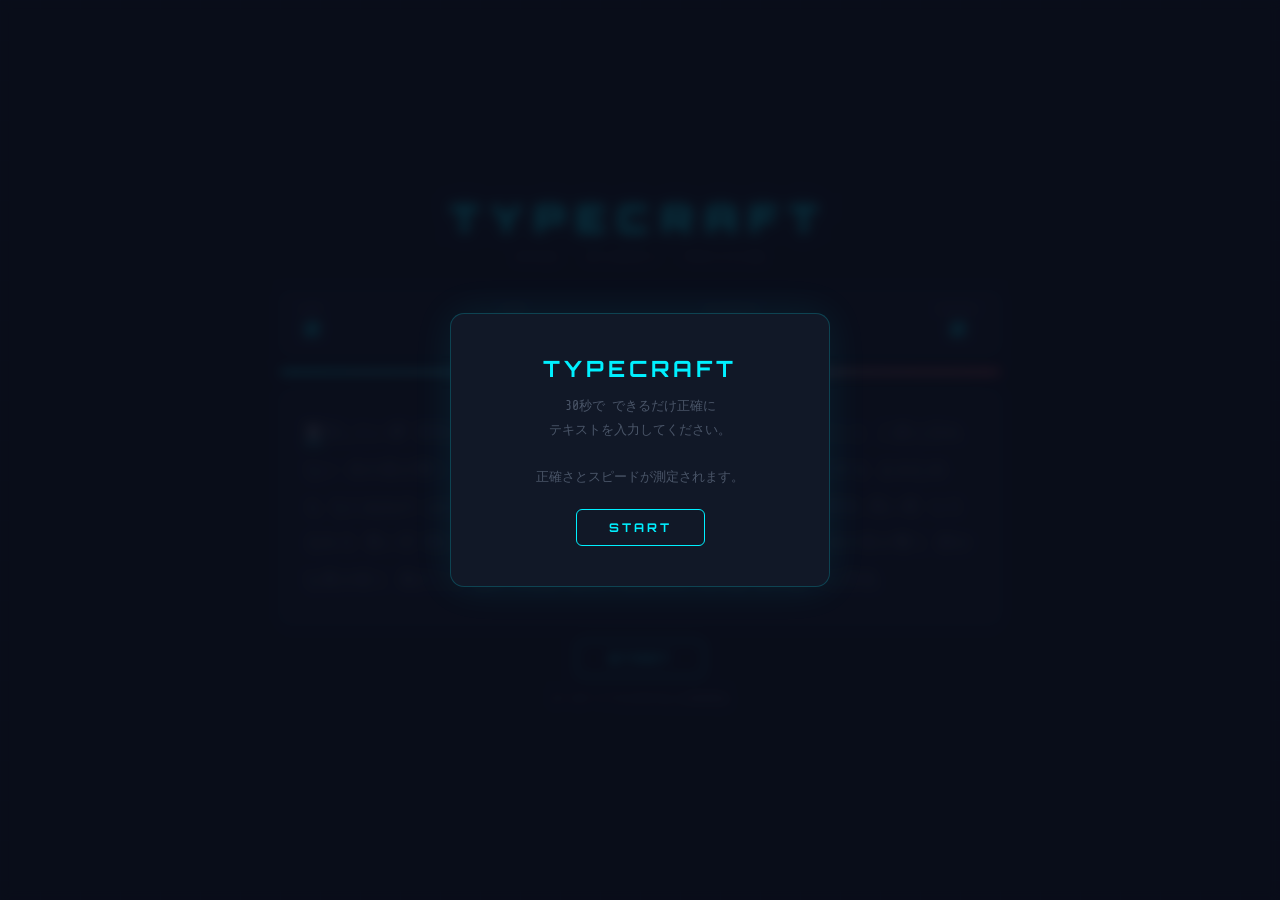
==== index.html @ 5afd97c5 "chenge game" ====
<!DOCTYPE html>
<html lang="ja">
<head>
<meta charset="UTF-8">
<meta name="viewport" content="width=device-width, initial-scale=1.0">
<title>TYPECRAFT</title>
<link href="https://fonts.googleapis.com/css2?family=Share+Tech+Mono&family=Orbitron:wght@400;700;900&display=swap" rel="stylesheet">
<style>
  :root {
    --bg: #0a0e1a;
    --surface: #111827;
    --accent: #00f0ff;
    --accent2: #ff6b6b;
    --text: #e2e8f0;
    --muted: #4a5568;
    --correct: #48bb78;
    --wrong: #fc5c5c;
  }

  * { margin: 0; padding: 0; box-sizing: border-box; }

  body {
    font-family: 'Share Tech Mono', monospace;
    background: var(--bg);
    color: var(--text);
    min-height: 100vh;
    display: flex;
    flex-direction: column;
    align-items: center;
    justify-content: center;
    padding: 20px;
    overflow: hidden;
  }

  /* Background grid effect */
  body::before {
    content: '';
    position: fixed;
    inset: 0;
    background-image:
      linear-gradient(rgba(0,240,255,0.03) 1px, transparent 1px),
      linear-gradient(90deg, rgba(0,240,255,0.03) 1px, transparent 1px);
    background-size: 40px 40px;
    pointer-events: none;
    z-index: 0;
  }

  .container {
    position: relative;
    z-index: 1;
    width: 100%;
    max-width: 720px;
  }

  /* Title */
  .title {
    font-family: 'Orbitron', sans-serif;
    font-size: 2.4rem;
    font-weight: 900;
    text-align: center;
    letter-spacing: 12px;
    color: var(--accent);
    text-shadow: 0 0 20px rgba(0,240,255,0.4);
    margin-bottom: 8px;
  }
  .subtitle {
    text-align: center;
    color: var(--muted);
    font-size: 0.75rem;
    letter-spacing: 3px;
    text-transform: uppercase;
    margin-bottom: 28px;
  }

  /* Stats bar */
  .stats {
    display: flex;
    justify-content: space-between;
    background: var(--surface);
    border: 1px solid rgba(0,240,255,0.15);
    border-radius: 8px;
    padding: 12px 20px;
    margin-bottom: 16px;
  }
  .stat { text-align: center; }
  .stat-label {
    font-size: 0.6rem;
    letter-spacing: 2px;
    color: var(--muted);
    text-transform: uppercase;
    margin-bottom: 2px;
  }
  .stat-value {
    font-family: 'Orbitron', sans-serif;
    font-size: 1.2rem;
    font-weight: 700;
    color: var(--accent);
  }

  /* Timer bar */
  .timer-track {
    width: 100%;
    height: 4px;
    background: var(--surface);
    border-radius: 2px;
    margin-bottom: 16px;
    overflow: hidden;
  }
  .timer-fill {
    height: 100%;
    width: 100%;
    background: linear-gradient(90deg, var(--accent), var(--accent2));
    border-radius: 2px;
    transition: width 0.2s linear;
  }

  /* Text display */
  .text-box {
    background: var(--surface);
    border: 1px solid rgba(0,240,255,0.15);
    border-radius: 10px;
    padding: 24px;
    margin-bottom: 16px;
    min-height: 120px;
    line-height: 2.2;
    font-size: 1.05rem;
    word-break: break-all;
    position: relative;
  }
  .char {
    color: var(--muted);
    transition: color 0.1s;
  }
  .char.correct { color: var(--correct); }
  .char.wrong {
    color: var(--wrong);
    background: rgba(252,92,92,0.12);
    border-radius: 2px;
  }
  .char.current {
    color: var(--text);
    border-bottom: 2px solid var(--accent);
    animation: blink 0.8s infinite;
  }
  @keyframes blink {
    0%, 100% { border-color: var(--accent); }
    50% { border-color: transparent; }
  }

  /* Input (hidden but focusable) */
  .hidden-input {
    position: absolute;
    opacity: 0;
    width: 100%;
    height: 100%;
    top: 0; left: 0;
    cursor: text;
    font-size: 1px;
  }

  /* Buttons */
  .btn-row { text-align: center; }
  .btn {
    font-family: 'Orbitron', sans-serif;
    font-size: 0.75rem;
    font-weight: 700;
    letter-spacing: 3px;
    text-transform: uppercase;
    background: transparent;
    color: var(--accent);
    border: 1px solid var(--accent);
    border-radius: 6px;
    padding: 10px 32px;
    cursor: pointer;
    transition: all 0.2s;
  }
  .btn:hover {
    background: var(--accent);
    color: var(--bg);
    box-shadow: 0 0 16px rgba(0,240,255,0.35);
  }

  /* Overlay (start / result) */
  .overlay {
    position: fixed;
    inset: 0;
    z-index: 100;
    display: flex;
    align-items: center;
    justify-content: center;
    background: rgba(10,14,26,0.85);
    backdrop-filter: blur(6px);
  }
  .overlay.hidden { display: none; }
  .card {
    background: var(--surface);
    border: 1px solid rgba(0,240,255,0.2);
    border-radius: 14px;
    padding: 40px 48px;
    text-align: center;
    max-width: 380px;
    width: 90%;
    box-shadow: 0 0 40px rgba(0,240,255,0.08);
  }
  .card h2 {
    font-family: 'Orbitron', sans-serif;
    font-size: 1.4rem;
    color: var(--accent);
    margin-bottom: 12px;
    letter-spacing: 4px;
  }
  .card p {
    color: var(--muted);
    font-size: 0.82rem;
    line-height: 1.8;
    margin-bottom: 20px;
  }
  .result-grid {
    display: grid;
    grid-template-columns: 1fr 1fr;
    gap: 12px;
    margin-bottom: 24px;
  }
  .result-item {
    background: rgba(0,240,255,0.05);
    border: 1px solid rgba(0,240,255,0.1);
    border-radius: 8px;
    padding: 12px 8px;
  }
  .result-item .stat-label { margin-bottom: 4px; }
  .result-item .stat-value { font-size: 1.5rem; }

  .hint { color: var(--muted); font-size: 0.7rem; letter-spacing: 1px; margin-top: 12px; }
</style>
</head>
<body>

<!-- START OVERLAY -->
<div class="overlay" id="startOverlay">
  <div class="card">
    <h2>TYPECRAFT</h2>
    <p>30秒で できるだけ正確に<br>テキストを入力してください。<br><br>正確さとスピードが測定されます。</p>
    <div class="btn-row"><button class="btn" onclick="startGame()">START</button></div>
  </div>
</div>

<!-- RESULT OVERLAY -->
<div class="overlay hidden" id="resultOverlay">
  <div class="card">
    <h2>RESULT</h2>
    <div class="result-grid">
      <div class="result-item">
        <div class="stat-label">WPM</div>
        <div class="stat-value" id="reswpm">0</div>
      </div>
      <div class="result-item">
        <div class="stat-label">Accuracy</div>
        <div class="stat-value" id="resacc">0%</div>
      </div>
      <div class="result-item">
        <div class="stat-label">Correct</div>
        <div class="stat-value" id="rescor">0</div>
      </div>
      <div class="result-item">
        <div class="stat-label">Errors</div>
        <div class="stat-value" id="reserr">0</div>
      </div>
    </div>
    <div class="btn-row"><button class="btn" onclick="resetGame()">RETRY</button></div>
  </div>
</div>

<!-- MAIN -->
<div class="container">
  <div class="title">TYPECRAFT</div>
  <div class="subtitle">Speed · Accuracy · Precision</div>

  <div class="stats">
    <div class="stat"><div class="stat-label">WPM</div><div class="stat-value" id="wpm">0</div></div>
    <div class="stat"><div class="stat-label">Time</div><div class="stat-value" id="time">30</div></div>
    <div class="stat"><div class="stat-label">Accuracy</div><div class="stat-value" id="acc">100%</div></div>
    <div class="stat"><div class="stat-label">Errors</div><div class="stat-value" id="err">0</div></div>
  </div>

  <div class="timer-track"><div class="timer-fill" id="timerFill"></div></div>

  <div class="text-box" id="textBox" onclick="document.getElementById('hiddenInput').focus()">
    <input class="hidden-input" id="hiddenInput" autocomplete="off" autocorrect="off" autocapitalize="off" spellcheck="false">
  </div>

  <div class="btn-row" style="margin-top:8px;">
    <button class="btn" id="startBtn" onclick="startGame()">START</button>
  </div>
  <p class="hint" style="text-align:center;margin-top:14px;">キーボードで入力すると自動開始</p>
</div>

<script>
const WORDS_JP = [
  "あいうえお","かきくけこ","さしすせそ","たちつてと","なにぬねの",
  "はひふへほ","まみむめも","やゆよ","らりるれろ","わをん",
  "春の日","夏の海","秋の風","冬の雪","青い空",
  "赤い花","白い雲","黒い夜","星の光","月の影",
  "山の上","川のそば","海の波","木の葉","風のこと",
  "時間は流れる","逆に戻ることはない","今のこの瞬間","二度と訪れない",
  "空の色がある","静かな夜が続く","遠い場所へ","誰かの声が聞こえる",
  "水の音が響く","草の香りがする","光がある場所","暗い部屋の中",
  "新しい朝が来た","夢のような景色","実現したい夢","信じる力がある"
];

const TOTAL_TIME = 30;
let currentText = '';
let currentIndex = 0;
let errors = 0;
let correctChars = 0;
let totalTyped = 0;
let gameActive = false;
let startTime = null;
let timerInterval = null;
let timeLeft = TOTAL_TIME;

function generateText() {
  let t = '';
  while (t.length < 200) {
    t += WORDS_JP[Math.floor(Math.random() * WORDS_JP.length)] + ' ';
  }
  return t.trim();
}

function renderText() {
  const box = document.getElementById('textBox');
  const input = document.getElementById('hiddenInput');
  let html = '';
  for (let i = 0; i < currentText.length; i++) {
    let cls = 'char';
    if (i < currentIndex) cls += ' correct';
    else if (i === currentIndex) cls += ' current';
    html += `<span class="${cls}">${currentText[i] === ' ' ? '&nbsp;' : currentText[i]}</span>`;
  }
  // Keep input inside
  box.innerHTML = html + '<input class="hidden-input" id="hiddenInput" autocomplete="off" autocorrect="off" autocapitalize="off" spellcheck="false">';
  document.getElementById('hiddenInput').addEventListener('input', onInput);
  document.getElementById('hiddenInput').addEventListener('keydown', onKeyDown);
  if (gameActive) document.getElementById('hiddenInput').focus();
}

function onKeyDown(e) {
  if (e.key === 'Backspace') {
    e.preventDefault();
    // no backspace allowed
  }
}

function onInput(e) {
  if (!gameActive) {
    if (e.target.value.length > 0) startGame();
    else return;
  }
  const typed = e.target.value;
  if (typed.length === 0) return;
  const ch = typed[typed.length - 1];
  e.target.value = '';

  totalTyped++;
  if (ch === currentText[currentIndex]) {
    correctChars++;
    currentIndex++;
    // mark correct
    const spans = document.querySelectorAll('.char');
    if (spans[currentIndex - 1]) {
      spans[currentIndex - 1].className = 'char correct';
    }
    if (spans[currentIndex]) {
      spans[currentIndex].className = 'char current';
    }
  } else {
    errors++;
    const spans = document.querySelectorAll('.char');
    if (spans[currentIndex]) {
      spans[currentIndex].className = 'char wrong';
    }
    updateStats();
  }

  // If reached end, generate more
  if (currentIndex >= currentText.length) {
    currentText += ' ' + generateText();
    renderText();
  }
  updateStats();
}

function updateStats() {
  const elapsed = gameActive ? (Date.now() - startTime) / 1000 : 0;
  const minutes = elapsed / 60 || 1;
  const wpm = Math.round((correctChars / 5) / minutes);
  const acc = totalTyped > 0 ? Math.round((correctChars / totalTyped) * 100) : 100;

  document.getElementById('wpm').textContent = wpm;
  document.getElementById('acc').textContent = acc + '%';
  document.getElementById('err').textContent = errors;
}

function startGame() {
  if (gameActive) return;
  document.getElementById('startOverlay').classList.add('hidden');
  currentText = generateText();
  currentIndex = 0;
  errors = 0;
  correctChars = 0;
  totalTyped = 0;
  timeLeft = TOTAL_TIME;
  gameActive = true;
  startTime = Date.now();
  document.getElementById('startBtn').style.display = 'none';
  document.querySelector('.hint').style.display = 'none';
  renderText();
  document.getElementById('hiddenInput').focus();

  timerInterval = setInterval(() => {
    timeLeft--;
    document.getElementById('time').textContent = timeLeft;
    document.getElementById('timerFill').style.width = (timeLeft / TOTAL_TIME * 100) + '%';
    if (timeLeft <= 0) endGame();
  }, 1000);
}

function endGame() {
  clearInterval(timerInterval);
  gameActive = false;
  const acc = totalTyped > 0 ? Math.round((correctChars / totalTyped) * 100) : 100;
  const wpm = Math.round((correctChars / 5) / (TOTAL_TIME / 60));

  document.getElementById('reswpm').textContent = wpm;
  document.getElementById('resacc').textContent = acc + '%';
  document.getElementById('rescor').textContent = correctChars;
  document.getElementById('reserr').textContent = errors;
  document.getElementById('resultOverlay').classList.remove('hidden');
}

function resetGame() {
  document.getElementById('resultOverlay').classList.add('hidden');
  gameActive = false;
  currentIndex = 0;
  errors = 0;
  correctChars = 0;
  totalTyped = 0;
  timeLeft = TOTAL_TIME;
  document.getElementById('time').textContent = TOTAL_TIME;
  document.getElementById('timerFill').style.width = '100%';
  document.getElementById('wpm').textContent = '0';
  document.getElementById('acc').textContent = '100%';
  document.getElementById('err').textContent = '0';
  document.getElementById('startBtn').style.display = 'inline-block';
  document.querySelector('.hint').style.display = 'block';
  currentText = generateText();
  renderText();
}

// Init
currentText = generateText();
renderText();
</script>
</body>
</html>
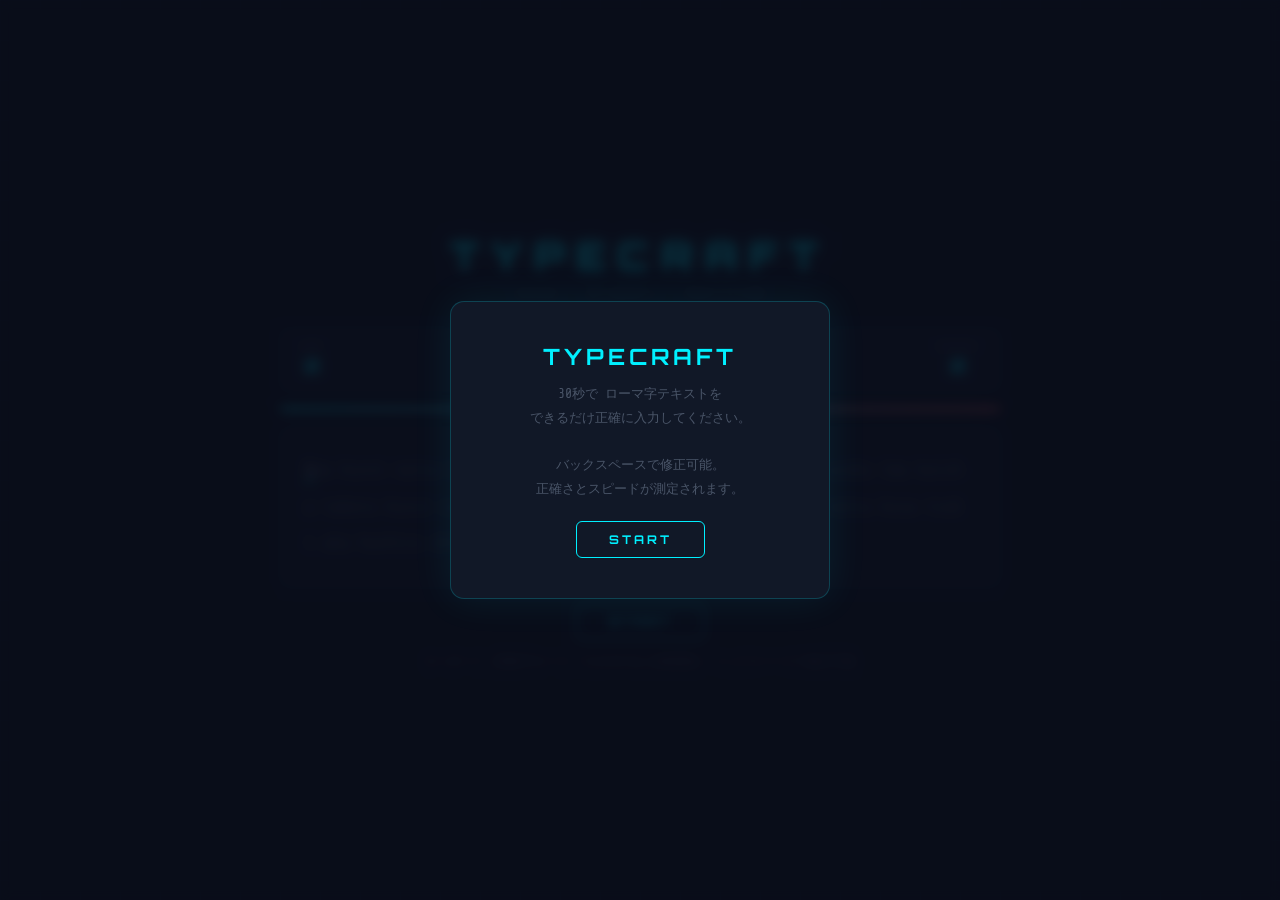
==== commit bd8702f5: "updated game" ====
--- a/index.html
+++ b/index.html
@@ -239,7 +239,7 @@
 <div class="overlay" id="startOverlay">
   <div class="card">
     <h2>TYPECRAFT</h2>
-    <p>30秒で できるだけ正確に<br>テキストを入力してください。<br><br>正確さとスピードが測定されます。</p>
+    <p>30秒で ローマ字テキストを<br>できるだけ正確に入力してください。<br><br>バックスペースで修正可能。<br>正確さとスピードが測定されます。</p>
     <div class="btn-row"><button class="btn" onclick="startGame()">START</button></div>
   </div>
 </div>
@@ -291,20 +291,26 @@
   <div class="btn-row" style="margin-top:8px;">
     <button class="btn" id="startBtn" onclick="startGame()">START</button>
   </div>
-  <p class="hint" style="text-align:center;margin-top:14px;">キーボードで入力すると自動開始</p>
+  <p class="hint" style="text-align:center;margin-top:14px;">キーボード（英数字モード）で入力すると自動開始・バックスペースで修正可能</p>
 </div>
 
 <script>
 const WORDS_JP = [
-  "あいうえお","かきくけこ","さしすせそ","たちつてと","なにぬねの",
-  "はひふへほ","まみむめも","やゆよ","らりるれろ","わをん",
-  "春の日","夏の海","秋の風","冬の雪","青い空",
-  "赤い花","白い雲","黒い夜","星の光","月の影",
-  "山の上","川のそば","海の波","木の葉","風のこと",
-  "時間は流れる","逆に戻ることはない","今のこの瞬間","二度と訪れない",
-  "空の色がある","静かな夜が続く","遠い場所へ","誰かの声が聞こえる",
-  "水の音が響く","草の香りがする","光がある場所","暗い部屋の中",
-  "新しい朝が来た","夢のような景色","実現したい夢","信じる力がある"
+  "aieuo","kakikukeko","sashisuseso","tatichitsuteto","naninuneno",
+  "hahihuheho","mamimimemo","yayuyo","rarirurero","wakon",
+  "haru","natsu","aki","fuyu","sora",
+  "hana","kumo","yoru","hoshi","tsuki",
+  "yama","kawa","umi","ki","kaze",
+  "jikan","modoru","ima","hourete",
+  "iro","shizuka","tooi","koe","mizu",
+  "kusa","hikari","kurui","asa","yume",
+  "shinai","noberu","chikakunai","tsuyoi",
+  "nihongo","kakusetsu","tekisuto","denwa","pasokon",
+  "kiiroii","aoi","kuroi","shiroi","aka",
+  "kaisha","jimusho","shigoto","kyoto","osaka",
+  "densha","kuruma","himotori","basu","hikouki",
+  "taberu","nomu","aruku","hashiru","kaku",
+  "kotoba","satou","tanaka","suzuki","sato"
 ];
 
 const TOTAL_TIME = 30;
@@ -313,6 +319,7 @@
 let errors = 0;
 let correctChars = 0;
 let totalTyped = 0;
+let typedResults = []; // 各文字の正解/不正解を記録
 let gameActive = false;
 let startTime = null;
 let timerInterval = null;
@@ -328,65 +335,78 @@
 
 function renderText() {
   const box = document.getElementById('textBox');
-  const input = document.getElementById('hiddenInput');
   let html = '';
   for (let i = 0; i < currentText.length; i++) {
     let cls = 'char';
-    if (i < currentIndex) cls += ' correct';
-    else if (i === currentIndex) cls += ' current';
+    if (i < currentIndex) {
+      cls += typedResults[i] ? ' correct' : ' wrong';
+    } else if (i === currentIndex) {
+      cls += ' current';
+    }
     html += `<span class="${cls}">${currentText[i] === ' ' ? '&nbsp;' : currentText[i]}</span>`;
   }
-  // Keep input inside
   box.innerHTML = html + '<input class="hidden-input" id="hiddenInput" autocomplete="off" autocorrect="off" autocapitalize="off" spellcheck="false">';
-  document.getElementById('hiddenInput').addEventListener('input', onInput);
   document.getElementById('hiddenInput').addEventListener('keydown', onKeyDown);
   if (gameActive) document.getElementById('hiddenInput').focus();
 }
 
 function onKeyDown(e) {
+  // IME compositionの中は無視
+  if (e.composing) return;
+  // 印刷可能な1文字だけ受け付ける（バックスペース含む）
   if (e.key === 'Backspace') {
     e.preventDefault();
-    // no backspace allowed
-  }
-}
-
-function onInput(e) {
+    if (currentIndex > 0) {
+      currentIndex--;
+      typedResults.pop();
+      errors = Math.max(0, typedResults.filter(r => r === false).length);
+      updateStats();
+      updateSpans();
+    }
+    return;
+  }
+  if (e.key.length !== 1) return; // 修飾キーなどは無視
+  e.preventDefault();
+
   if (!gameActive) {
-    if (e.target.value.length > 0) startGame();
-    else return;
-  }
-  const typed = e.target.value;
-  if (typed.length === 0) return;
-  const ch = typed[typed.length - 1];
-  e.target.value = '';
+    startGame();
+    // startGameがrenderTextを呼んで新しいinputにイベント再登録されるため、
+    // この関数の残りの処理で最初の文字も記録する（currentIndexは既に0にリセット済み）
+  }
 
   totalTyped++;
-  if (ch === currentText[currentIndex]) {
+  const correct = (e.key === currentText[currentIndex]);
+  typedResults.push(correct);
+  if (correct) {
     correctChars++;
-    currentIndex++;
-    // mark correct
-    const spans = document.querySelectorAll('.char');
-    if (spans[currentIndex - 1]) {
-      spans[currentIndex - 1].className = 'char correct';
-    }
-    if (spans[currentIndex]) {
-      spans[currentIndex].className = 'char current';
-    }
   } else {
     errors++;
-    const spans = document.querySelectorAll('.char');
-    if (spans[currentIndex]) {
-      spans[currentIndex].className = 'char wrong';
-    }
-    updateStats();
-  }
-
-  // If reached end, generate more
+  }
+  currentIndex++;
+
+  // テキストの終わりに達したら追加生成
   if (currentIndex >= currentText.length) {
     currentText += ' ' + generateText();
-    renderText();
-  }
+  }
+  updateSpans();
   updateStats();
+}
+
+function updateSpans() {
+  const spans = document.querySelectorAll('.char');
+  spans.forEach((span, i) => {
+    if (i < currentIndex) {
+      span.className = 'char ' + (typedResults[i] ? 'correct' : 'wrong');
+    } else if (i === currentIndex) {
+      span.className = 'char current';
+    } else {
+      span.className = 'char';
+    }
+  });
+  // カレント位置がスクリーン外に出たら再レンダー
+  if (spans[currentIndex]) {
+    spans[currentIndex].scrollIntoView({ block: 'nearest', inline: 'nearest' });
+  }
 }
 
 function updateStats() {
@@ -408,6 +428,7 @@
   errors = 0;
   correctChars = 0;
   totalTyped = 0;
+  typedResults = [];
   timeLeft = TOTAL_TIME;
   gameActive = true;
   startTime = Date.now();
@@ -444,6 +465,7 @@
   errors = 0;
   correctChars = 0;
   totalTyped = 0;
+  typedResults = [];
   timeLeft = TOTAL_TIME;
   document.getElementById('time').textContent = TOTAL_TIME;
   document.getElementById('timerFill').style.width = '100%';
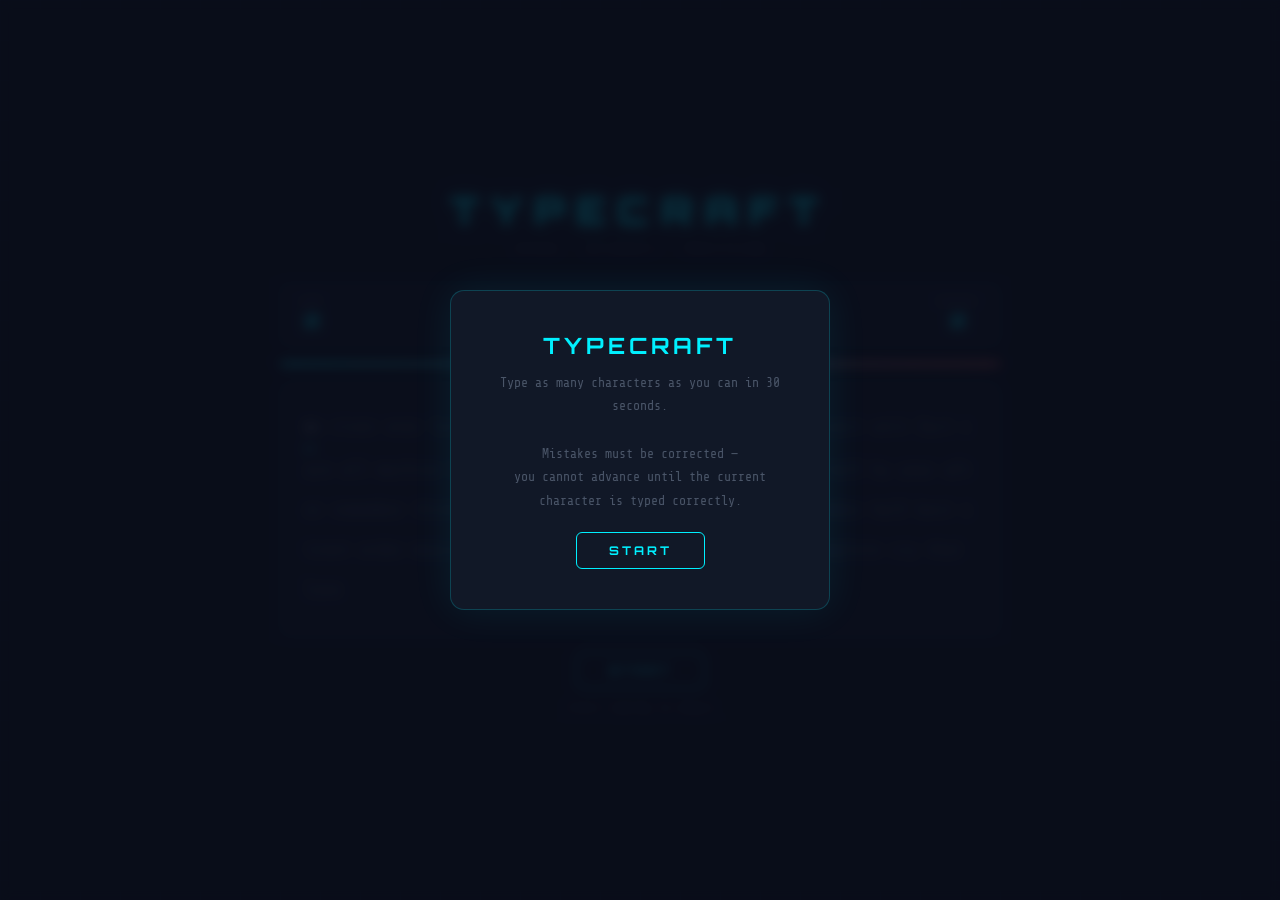
==== commit ed4daf1c: "chenge game" ====
--- a/index.html
+++ b/index.html
@@ -1,5 +1,5 @@
 <!DOCTYPE html>
-<html lang="ja">
+<html lang="en">
 <head>
 <meta charset="UTF-8">
 <meta name="viewport" content="width=device-width, initial-scale=1.0">
@@ -32,7 +32,6 @@
     overflow: hidden;
   }
 
-  /* Background grid effect */
   body::before {
     content: '';
     position: fixed;
@@ -52,7 +51,6 @@
     max-width: 720px;
   }
 
-  /* Title */
   .title {
     font-family: 'Orbitron', sans-serif;
     font-size: 2.4rem;
@@ -72,7 +70,6 @@
     margin-bottom: 28px;
   }
 
-  /* Stats bar */
   .stats {
     display: flex;
     justify-content: space-between;
@@ -97,7 +94,6 @@
     color: var(--accent);
   }
 
-  /* Timer bar */
   .timer-track {
     width: 100%;
     height: 4px;
@@ -114,29 +110,40 @@
     transition: width 0.2s linear;
   }
 
-  /* Text display */
   .text-box {
     background: var(--surface);
     border: 1px solid rgba(0,240,255,0.15);
     border-radius: 10px;
     padding: 24px;
     margin-bottom: 16px;
-    min-height: 120px;
-    line-height: 2.2;
+    min-height: 130px;
+    line-height: 2.4;
     font-size: 1.05rem;
-    word-break: break-all;
+    word-break: break-word;
     position: relative;
-  }
+    overflow: hidden;
+  }
+
   .char {
     color: var(--muted);
+    display: inline-block;
     transition: color 0.1s;
   }
   .char.correct { color: var(--correct); }
-  .char.wrong {
+
+  .char.shake {
     color: var(--wrong);
-    background: rgba(252,92,92,0.12);
-    border-radius: 2px;
-  }
+    text-shadow: 0 0 8px rgba(252,92,92,0.7), 0 0 20px rgba(252,92,92,0.4);
+    animation: errorPulse 0.35s ease-out forwards;
+  }
+  @keyframes errorPulse {
+    0%   { transform: translateX(0); color: var(--wrong); text-shadow: 0 0 12px rgba(252,92,92,0.9), 0 0 28px rgba(252,92,92,0.5); }
+    25%  { transform: translateX(-3px); }
+    50%  { transform: translateX(3px); }
+    75%  { transform: translateX(-2px); }
+    100% { transform: translateX(0); color: var(--wrong); text-shadow: 0 0 6px rgba(252,92,92,0.5); }
+  }
+
   .char.current {
     color: var(--text);
     border-bottom: 2px solid var(--accent);
@@ -144,10 +151,9 @@
   }
   @keyframes blink {
     0%, 100% { border-color: var(--accent); }
-    50% { border-color: transparent; }
-  }
-
-  /* Input (hidden but focusable) */
+    50%      { border-color: transparent; }
+  }
+
   .hidden-input {
     position: absolute;
     opacity: 0;
@@ -158,7 +164,6 @@
     font-size: 1px;
   }
 
-  /* Buttons */
   .btn-row { text-align: center; }
   .btn {
     font-family: 'Orbitron', sans-serif;
@@ -180,7 +185,6 @@
     box-shadow: 0 0 16px rgba(0,240,255,0.35);
   }
 
-  /* Overlay (start / result) */
   .overlay {
     position: fixed;
     inset: 0;
@@ -230,21 +234,21 @@
   .result-item .stat-label { margin-bottom: 4px; }
   .result-item .stat-value { font-size: 1.5rem; }
 
-  .hint { color: var(--muted); font-size: 0.7rem; letter-spacing: 1px; margin-top: 12px; }
+  .hint { color: var(--muted); font-size: 0.7rem; letter-spacing: 1px; margin-top: 12px; text-align: center; }
 </style>
 </head>
 <body>
 
-<!-- START OVERLAY -->
+<!-- START -->
 <div class="overlay" id="startOverlay">
   <div class="card">
     <h2>TYPECRAFT</h2>
-    <p>30秒で ローマ字テキストを<br>できるだけ正確に入力してください。<br><br>バックスペースで修正可能。<br>正確さとスピードが測定されます。</p>
+    <p>Type as many characters as you can in 30 seconds.<br><br>Mistakes must be corrected —<br>you cannot advance until the current character is typed correctly.</p>
     <div class="btn-row"><button class="btn" onclick="startGame()">START</button></div>
   </div>
 </div>
 
-<!-- RESULT OVERLAY -->
+<!-- RESULT -->
 <div class="overlay hidden" id="resultOverlay">
   <div class="card">
     <h2>RESULT</h2>
@@ -291,44 +295,59 @@
   <div class="btn-row" style="margin-top:8px;">
     <button class="btn" id="startBtn" onclick="startGame()">START</button>
   </div>
-  <p class="hint" style="text-align:center;margin-top:14px;">キーボード（英数字モード）で入力すると自動開始・バックスペースで修正可能</p>
+  <p class="hint" id="hintText">Start typing to begin</p>
 </div>
 
 <script>
-const WORDS_JP = [
-  "aieuo","kakikukeko","sashisuseso","tatichitsuteto","naninuneno",
-  "hahihuheho","mamimimemo","yayuyo","rarirurero","wakon",
-  "haru","natsu","aki","fuyu","sora",
-  "hana","kumo","yoru","hoshi","tsuki",
-  "yama","kawa","umi","ki","kaze",
-  "jikan","modoru","ima","hourete",
-  "iro","shizuka","tooi","koe","mizu",
-  "kusa","hikari","kurui","asa","yume",
-  "shinai","noberu","chikakunai","tsuyoi",
-  "nihongo","kakusetsu","tekisuto","denwa","pasokon",
-  "kiiroii","aoi","kuroi","shiroi","aka",
-  "kaisha","jimusho","shigoto","kyoto","osaka",
-  "densha","kuruma","himotori","basu","hikouki",
-  "taberu","nomu","aruku","hashiru","kaku",
-  "kotoba","satou","tanaka","suzuki","sato"
+const WORDS = [
+  "the","be","to","of","and","a","in","that","have","it",
+  "for","not","on","with","he","as","you","do","at","this",
+  "but","his","by","from","they","we","say","her","she","or",
+  "an","will","my","one","all","would","there","their","what","so",
+  "up","out","if","about","who","get","which","go","me","when",
+  "make","can","like","time","no","just","him","know","take","people",
+  "into","year","your","good","some","could","them","see","other","than",
+  "then","now","look","only","come","its","over","think","also","back",
+  "after","use","two","how","our","work","first","well","way","even",
+  "new","want","because","any","these","give","day","most","us","great",
+  "between","need","large","often","hand","high","place","hold","free","real",
+  "life","few","north","open","seem","together","next","white","children","begin",
+  "got","walk","example","ease","paper","group","always","music","those","both",
+  "mark","book","letter","until","mile","river","car","feet","care","second",
+  "enough","plain","girl","usual","young","ready","above","ever","red","list",
+  "though","feel","talk","bird","soon","body","dog","family","direct","pose",
+  "leave","song","measure","door","product","black","short","class","wind",
+  "question","happen","complete","ship","area","half","rock","order","fire","south",
+  "problem","piece","told","knew","pass","since","top","whole","king","space",
+  "heard","best","hour","better","true","during","hundred","remember","step","early",
+  "west","ground","interest","reach","fast","sing","listen","six",
+  "table","travel","less","morning","ten","simple","several","toward","war",
+  "lay","against","pattern","slow","center","love","person","money","serve","appear",
+  "road","map","science","rule","govern","pull","cold","notice","voice","unit",
+  "power","town","fine","certain","fly","lead","cry","dark","machine","note",
+  "wait","plan","figure","star","box","noun","field","rest","correct","able",
+  "pound","done","beauty","drive","stood","contain","front","teach","week","final",
+  "gave","green","quick","develop","ocean","warm","minute","strong",
+  "special","mind","behind","clear","tail","produce","fact","street","inch","lot",
+  "nothing","course","stay","wheel","full","force","blue","object","decide","surface"
 ];
 
 const TOTAL_TIME = 30;
-let currentText = '';
-let currentIndex = 0;
+let text = '';
+let idx = 0;
 let errors = 0;
 let correctChars = 0;
 let totalTyped = 0;
-let typedResults = []; // 各文字の正解/不正解を記録
 let gameActive = false;
 let startTime = null;
 let timerInterval = null;
 let timeLeft = TOTAL_TIME;
+let shaking = false;
 
 function generateText() {
   let t = '';
-  while (t.length < 200) {
-    t += WORDS_JP[Math.floor(Math.random() * WORDS_JP.length)] + ' ';
+  while (t.length < 300) {
+    t += WORDS[Math.floor(Math.random() * WORDS.length)] + ' ';
   }
   return t.trim();
 }
@@ -336,14 +355,12 @@
 function renderText() {
   const box = document.getElementById('textBox');
   let html = '';
-  for (let i = 0; i < currentText.length; i++) {
+  for (let i = 0; i < text.length; i++) {
+    const ch = text[i] === ' ' ? '&nbsp;' : text[i];
     let cls = 'char';
-    if (i < currentIndex) {
-      cls += typedResults[i] ? ' correct' : ' wrong';
-    } else if (i === currentIndex) {
-      cls += ' current';
-    }
-    html += `<span class="${cls}">${currentText[i] === ' ' ? '&nbsp;' : currentText[i]}</span>`;
+    if (i < idx) cls += ' correct';
+    else if (i === idx) cls += ' current';
+    html += `<span class="${cls}" id="c${i}">${ch}</span>`;
   }
   box.innerHTML = html + '<input class="hidden-input" id="hiddenInput" autocomplete="off" autocorrect="off" autocapitalize="off" spellcheck="false">';
   document.getElementById('hiddenInput').addEventListener('keydown', onKeyDown);
@@ -351,62 +368,46 @@
 }
 
 function onKeyDown(e) {
-  // IME compositionの中は無視
   if (e.composing) return;
-  // 印刷可能な1文字だけ受け付ける（バックスペース含む）
-  if (e.key === 'Backspace') {
-    e.preventDefault();
-    if (currentIndex > 0) {
-      currentIndex--;
-      typedResults.pop();
-      errors = Math.max(0, typedResults.filter(r => r === false).length);
-      updateStats();
-      updateSpans();
+  if (e.key.length !== 1) return;
+  e.preventDefault();
+
+  if (!gameActive) startGame();
+  if (shaking) return;
+
+  totalTyped++;
+
+  if (e.key === text[idx]) {
+    // ── 正解 ──
+    const span = document.getElementById('c' + idx);
+    if (span) span.className = 'char correct';
+    correctChars++;
+    idx++;
+
+    if (idx >= text.length) {
+      text += ' ' + generateText();
+      renderText();
+    } else {
+      const next = document.getElementById('c' + idx);
+      if (next) next.className = 'char current';
     }
-    return;
-  }
-  if (e.key.length !== 1) return; // 修飾キーなどは無視
-  e.preventDefault();
-
-  if (!gameActive) {
-    startGame();
-    // startGameがrenderTextを呼んで新しいinputにイベント再登録されるため、
-    // この関数の残りの処理で最初の文字も記録する（currentIndexは既に0にリセット済み）
-  }
-
-  totalTyped++;
-  const correct = (e.key === currentText[currentIndex]);
-  typedResults.push(correct);
-  if (correct) {
-    correctChars++;
   } else {
+    // ── 誤解: shake して同じ文字の再入力を求める ──
     errors++;
-  }
-  currentIndex++;
-
-  // テキストの終わりに達したら追加生成
-  if (currentIndex >= currentText.length) {
-    currentText += ' ' + generateText();
-  }
-  updateSpans();
+    shaking = true;
+    const span = document.getElementById('c' + idx);
+    if (span) {
+      span.className = 'char shake';
+      span.addEventListener('animationend', function handler() {
+        span.removeEventListener('animationend', handler);
+        span.className = 'char current';
+        shaking = false;
+      }, { once: true });
+    } else {
+      shaking = false;
+    }
+  }
   updateStats();
-}
-
-function updateSpans() {
-  const spans = document.querySelectorAll('.char');
-  spans.forEach((span, i) => {
-    if (i < currentIndex) {
-      span.className = 'char ' + (typedResults[i] ? 'correct' : 'wrong');
-    } else if (i === currentIndex) {
-      span.className = 'char current';
-    } else {
-      span.className = 'char';
-    }
-  });
-  // カレント位置がスクリーン外に出たら再レンダー
-  if (spans[currentIndex]) {
-    spans[currentIndex].scrollIntoView({ block: 'nearest', inline: 'nearest' });
-  }
 }
 
 function updateStats() {
@@ -414,7 +415,6 @@
   const minutes = elapsed / 60 || 1;
   const wpm = Math.round((correctChars / 5) / minutes);
   const acc = totalTyped > 0 ? Math.round((correctChars / totalTyped) * 100) : 100;
-
   document.getElementById('wpm').textContent = wpm;
   document.getElementById('acc').textContent = acc + '%';
   document.getElementById('err').textContent = errors;
@@ -423,17 +423,17 @@
 function startGame() {
   if (gameActive) return;
   document.getElementById('startOverlay').classList.add('hidden');
-  currentText = generateText();
-  currentIndex = 0;
+  text = generateText();
+  idx = 0;
   errors = 0;
   correctChars = 0;
   totalTyped = 0;
-  typedResults = [];
+  shaking = false;
   timeLeft = TOTAL_TIME;
   gameActive = true;
   startTime = Date.now();
   document.getElementById('startBtn').style.display = 'none';
-  document.querySelector('.hint').style.display = 'none';
+  document.getElementById('hintText').style.display = 'none';
   renderText();
   document.getElementById('hiddenInput').focus();
 
@@ -448,9 +448,9 @@
 function endGame() {
   clearInterval(timerInterval);
   gameActive = false;
+  shaking = false;
   const acc = totalTyped > 0 ? Math.round((correctChars / totalTyped) * 100) : 100;
   const wpm = Math.round((correctChars / 5) / (TOTAL_TIME / 60));
-
   document.getElementById('reswpm').textContent = wpm;
   document.getElementById('resacc').textContent = acc + '%';
   document.getElementById('rescor').textContent = correctChars;
@@ -459,13 +459,14 @@
 }
 
 function resetGame() {
+  clearInterval(timerInterval);
   document.getElementById('resultOverlay').classList.add('hidden');
   gameActive = false;
-  currentIndex = 0;
+  idx = 0;
   errors = 0;
   correctChars = 0;
   totalTyped = 0;
-  typedResults = [];
+  shaking = false;
   timeLeft = TOTAL_TIME;
   document.getElementById('time').textContent = TOTAL_TIME;
   document.getElementById('timerFill').style.width = '100%';
@@ -473,13 +474,13 @@
   document.getElementById('acc').textContent = '100%';
   document.getElementById('err').textContent = '0';
   document.getElementById('startBtn').style.display = 'inline-block';
-  document.querySelector('.hint').style.display = 'block';
-  currentText = generateText();
+  document.getElementById('hintText').style.display = 'block';
+  text = generateText();
   renderText();
 }
 
 // Init
-currentText = generateText();
+text = generateText();
 renderText();
 </script>
 </body>
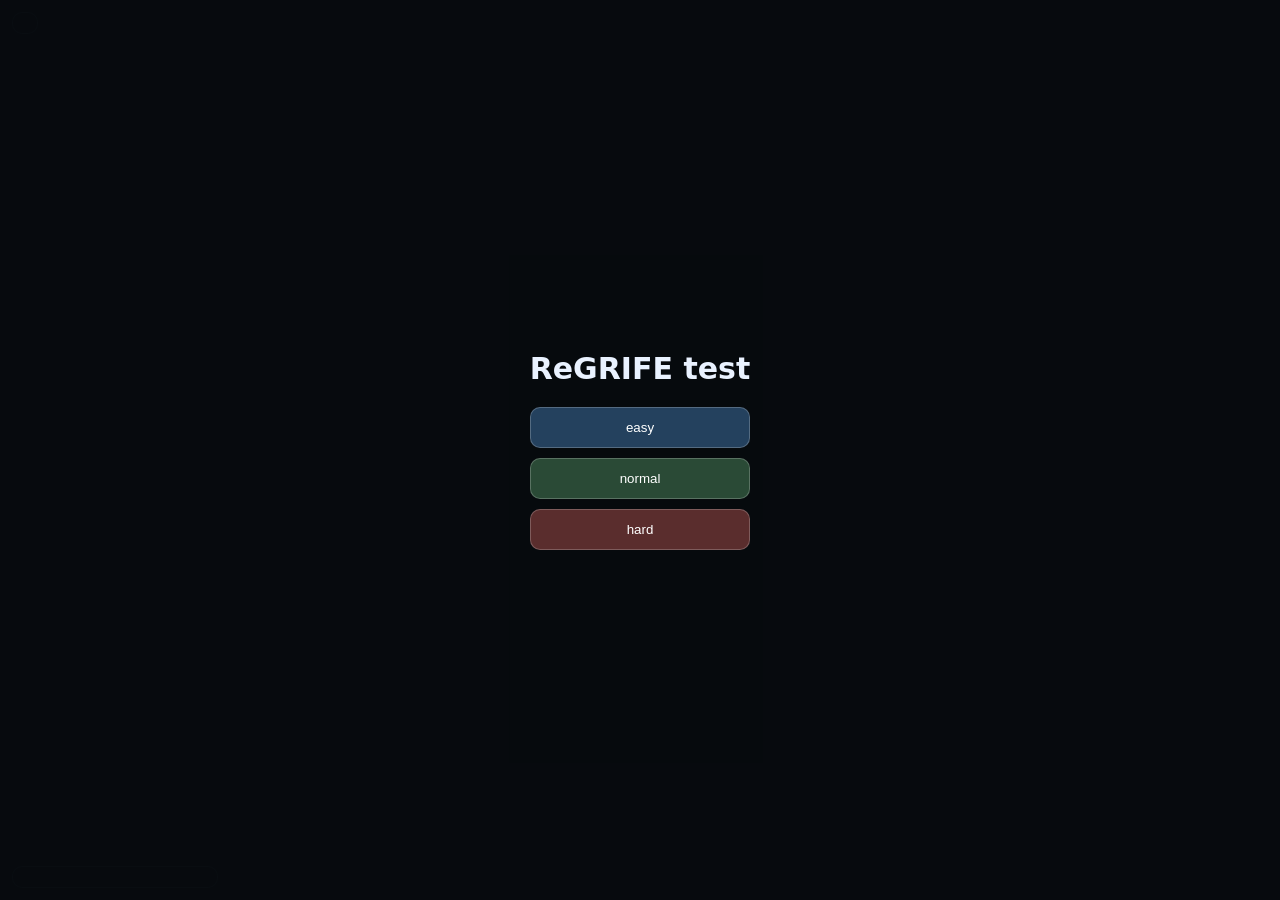
==== commit 1c82ecdd: "chenge game" ====
--- a/index.html
+++ b/index.html
@@ -1,487 +1,3114 @@
-<!DOCTYPE html>
-<html lang="en">
+<!doctype html>
+<html lang="ja">
 <head>
-<meta charset="UTF-8">
-<meta name="viewport" content="width=device-width, initial-scale=1.0">
-<title>TYPECRAFT</title>
-<link href="https://fonts.googleapis.com/css2?family=Share+Tech+Mono&family=Orbitron:wght@400;700;900&display=swap" rel="stylesheet">
-<style>
-  :root {
-    --bg: #0a0e1a;
-    --surface: #111827;
-    --accent: #00f0ff;
-    --accent2: #ff6b6b;
-    --text: #e2e8f0;
-    --muted: #4a5568;
-    --correct: #48bb78;
-    --wrong: #fc5c5c;
-  }
-
-  * { margin: 0; padding: 0; box-sizing: border-box; }
-
-  body {
-    font-family: 'Share Tech Mono', monospace;
-    background: var(--bg);
-    color: var(--text);
-    min-height: 100vh;
-    display: flex;
-    flex-direction: column;
-    align-items: center;
-    justify-content: center;
-    padding: 20px;
-    overflow: hidden;
-  }
-
-  body::before {
-    content: '';
-    position: fixed;
-    inset: 0;
-    background-image:
-      linear-gradient(rgba(0,240,255,0.03) 1px, transparent 1px),
-      linear-gradient(90deg, rgba(0,240,255,0.03) 1px, transparent 1px);
-    background-size: 40px 40px;
-    pointer-events: none;
-    z-index: 0;
-  }
-
-  .container {
-    position: relative;
-    z-index: 1;
-    width: 100%;
-    max-width: 720px;
-  }
-
-  .title {
-    font-family: 'Orbitron', sans-serif;
-    font-size: 2.4rem;
-    font-weight: 900;
-    text-align: center;
-    letter-spacing: 12px;
-    color: var(--accent);
-    text-shadow: 0 0 20px rgba(0,240,255,0.4);
-    margin-bottom: 8px;
-  }
-  .subtitle {
-    text-align: center;
-    color: var(--muted);
-    font-size: 0.75rem;
-    letter-spacing: 3px;
-    text-transform: uppercase;
-    margin-bottom: 28px;
-  }
-
-  .stats {
-    display: flex;
-    justify-content: space-between;
-    background: var(--surface);
-    border: 1px solid rgba(0,240,255,0.15);
-    border-radius: 8px;
-    padding: 12px 20px;
-    margin-bottom: 16px;
-  }
-  .stat { text-align: center; }
-  .stat-label {
-    font-size: 0.6rem;
-    letter-spacing: 2px;
-    color: var(--muted);
-    text-transform: uppercase;
-    margin-bottom: 2px;
-  }
-  .stat-value {
-    font-family: 'Orbitron', sans-serif;
-    font-size: 1.2rem;
-    font-weight: 700;
-    color: var(--accent);
-  }
-
-  .timer-track {
-    width: 100%;
-    height: 4px;
-    background: var(--surface);
-    border-radius: 2px;
-    margin-bottom: 16px;
-    overflow: hidden;
-  }
-  .timer-fill {
-    height: 100%;
-    width: 100%;
-    background: linear-gradient(90deg, var(--accent), var(--accent2));
-    border-radius: 2px;
-    transition: width 0.2s linear;
-  }
-
-  .text-box {
-    background: var(--surface);
-    border: 1px solid rgba(0,240,255,0.15);
-    border-radius: 10px;
-    padding: 24px;
-    margin-bottom: 16px;
-    min-height: 130px;
-    line-height: 2.4;
-    font-size: 1.05rem;
-    word-break: break-word;
-    position: relative;
-    overflow: hidden;
-  }
-
-  .char {
-    color: var(--muted);
-    display: inline-block;
-    transition: color 0.1s;
-  }
-  .char.correct { color: var(--correct); }
-
-  .char.shake {
-    color: var(--wrong);
-    text-shadow: 0 0 8px rgba(252,92,92,0.7), 0 0 20px rgba(252,92,92,0.4);
-    animation: errorPulse 0.35s ease-out forwards;
-  }
-  @keyframes errorPulse {
-    0%   { transform: translateX(0); color: var(--wrong); text-shadow: 0 0 12px rgba(252,92,92,0.9), 0 0 28px rgba(252,92,92,0.5); }
-    25%  { transform: translateX(-3px); }
-    50%  { transform: translateX(3px); }
-    75%  { transform: translateX(-2px); }
-    100% { transform: translateX(0); color: var(--wrong); text-shadow: 0 0 6px rgba(252,92,92,0.5); }
-  }
-
-  .char.current {
-    color: var(--text);
-    border-bottom: 2px solid var(--accent);
-    animation: blink 0.8s infinite;
-  }
-  @keyframes blink {
-    0%, 100% { border-color: var(--accent); }
-    50%      { border-color: transparent; }
-  }
-
-  .hidden-input {
-    position: absolute;
-    opacity: 0;
-    width: 100%;
-    height: 100%;
-    top: 0; left: 0;
-    cursor: text;
-    font-size: 1px;
-  }
-
-  .btn-row { text-align: center; }
-  .btn {
-    font-family: 'Orbitron', sans-serif;
-    font-size: 0.75rem;
-    font-weight: 700;
-    letter-spacing: 3px;
-    text-transform: uppercase;
-    background: transparent;
-    color: var(--accent);
-    border: 1px solid var(--accent);
-    border-radius: 6px;
-    padding: 10px 32px;
-    cursor: pointer;
-    transition: all 0.2s;
-  }
-  .btn:hover {
-    background: var(--accent);
-    color: var(--bg);
-    box-shadow: 0 0 16px rgba(0,240,255,0.35);
-  }
-
-  .overlay {
-    position: fixed;
-    inset: 0;
-    z-index: 100;
-    display: flex;
-    align-items: center;
-    justify-content: center;
-    background: rgba(10,14,26,0.85);
-    backdrop-filter: blur(6px);
-  }
-  .overlay.hidden { display: none; }
-  .card {
-    background: var(--surface);
-    border: 1px solid rgba(0,240,255,0.2);
-    border-radius: 14px;
-    padding: 40px 48px;
-    text-align: center;
-    max-width: 380px;
-    width: 90%;
-    box-shadow: 0 0 40px rgba(0,240,255,0.08);
-  }
-  .card h2 {
-    font-family: 'Orbitron', sans-serif;
-    font-size: 1.4rem;
-    color: var(--accent);
-    margin-bottom: 12px;
-    letter-spacing: 4px;
-  }
-  .card p {
-    color: var(--muted);
-    font-size: 0.82rem;
-    line-height: 1.8;
-    margin-bottom: 20px;
-  }
-  .result-grid {
-    display: grid;
-    grid-template-columns: 1fr 1fr;
-    gap: 12px;
-    margin-bottom: 24px;
-  }
-  .result-item {
-    background: rgba(0,240,255,0.05);
-    border: 1px solid rgba(0,240,255,0.1);
-    border-radius: 8px;
-    padding: 12px 8px;
-  }
-  .result-item .stat-label { margin-bottom: 4px; }
-  .result-item .stat-value { font-size: 1.5rem; }
-
-  .hint { color: var(--muted); font-size: 0.7rem; letter-spacing: 1px; margin-top: 12px; text-align: center; }
-</style>
+  <meta charset="utf-8" />
+  <meta name="viewport" content="width=device-width,initial-scale=1" />
+  <title>Auto Tile Mansion</title>
+  <style>
+    html, body { margin:0; height:100%; overflow:hidden; background:#0b0f14; }
+    canvas { display:block; width:100vw; height:100vh; cursor: crosshair; }
+    .hud{ position:fixed; color:#e9f2ff; font:14px/1.4 system-ui,-apple-system,Segoe UI,Roboto,sans-serif; background:rgba(10,15,22,.55); padding:10px 12px; border-radius:10px; backdrop-filter:blur(6px); border:1px solid rgba(140,180,255,.18); user-select:none; }
+    #lockInfo{ left:12px; top:12px; max-width:360px; }
+    #stats{ left:12px; bottom:12px; min-width:180px; }
+    .hud code{font-family: ui-monospace, SFMono-Regular, Menlo, Consolas, monospace;}
+    .warn{ color:#ffd27a; }
+  </style>
 </head>
 <body>
-
-<!-- START -->
-<div class="overlay" id="startOverlay">
-  <div class="card">
-    <h2>TYPECRAFT</h2>
-    <p>Type as many characters as you can in 30 seconds.<br><br>Mistakes must be corrected —<br>you cannot advance until the current character is typed correctly.</p>
-    <div class="btn-row"><button class="btn" onclick="startGame()">START</button></div>
+  <div id="startScreen" style="position:fixed;inset:0;display:flex;align-items:center;justify-content:center;background:rgba(7,10,14,0.92);z-index:30;">
+    <div style="display:flex;flex-direction:column;align-items:center;gap:10px;min-width:220px;">
+      <div style="color:#e9f2ff;font:700 30px/1.2 system-ui,sans-serif;margin-bottom:10px;">ReGRIFE test</div>
+      <button data-difficulty="easy" style="width:220px;padding:12px 14px;border-radius:10px;border:1px solid rgba(255,255,255,.22);background:#24415e;color:#fff;cursor:pointer;">easy</button>
+      <button data-difficulty="normal" style="width:220px;padding:12px 14px;border-radius:10px;border:1px solid rgba(255,255,255,.22);background:#2a4a36;color:#fff;cursor:pointer;">normal</button>
+      <button data-difficulty="hard" style="width:220px;padding:12px 14px;border-radius:10px;border:1px solid rgba(255,255,255,.22);background:#5a2d2d;color:#fff;cursor:pointer;">hard</button>
+    </div>
   </div>
-</div>
-
-<!-- RESULT -->
-<div class="overlay hidden" id="resultOverlay">
-  <div class="card">
-    <h2>RESULT</h2>
-    <div class="result-grid">
-      <div class="result-item">
-        <div class="stat-label">WPM</div>
-        <div class="stat-value" id="reswpm">0</div>
-      </div>
-      <div class="result-item">
-        <div class="stat-label">Accuracy</div>
-        <div class="stat-value" id="resacc">0%</div>
-      </div>
-      <div class="result-item">
-        <div class="stat-label">Correct</div>
-        <div class="stat-value" id="rescor">0</div>
-      </div>
-      <div class="result-item">
-        <div class="stat-label">Errors</div>
-        <div class="stat-value" id="reserr">0</div>
-      </div>
-    </div>
-    <div class="btn-row"><button class="btn" onclick="resetGame()">RETRY</button></div>
-  </div>
-</div>
-
-<!-- MAIN -->
-<div class="container">
-  <div class="title">TYPECRAFT</div>
-  <div class="subtitle">Speed · Accuracy · Precision</div>
-
-  <div class="stats">
-    <div class="stat"><div class="stat-label">WPM</div><div class="stat-value" id="wpm">0</div></div>
-    <div class="stat"><div class="stat-label">Time</div><div class="stat-value" id="time">30</div></div>
-    <div class="stat"><div class="stat-label">Accuracy</div><div class="stat-value" id="acc">100%</div></div>
-    <div class="stat"><div class="stat-label">Errors</div><div class="stat-value" id="err">0</div></div>
-  </div>
-
-  <div class="timer-track"><div class="timer-fill" id="timerFill"></div></div>
-
-  <div class="text-box" id="textBox" onclick="document.getElementById('hiddenInput').focus()">
-    <input class="hidden-input" id="hiddenInput" autocomplete="off" autocorrect="off" autocapitalize="off" spellcheck="false">
-  </div>
-
-  <div class="btn-row" style="margin-top:8px;">
-    <button class="btn" id="startBtn" onclick="startGame()">START</button>
-  </div>
-  <p class="hint" id="hintText">Start typing to begin</p>
-</div>
-
+  <div id="lockInfo" class="hud warn"></div>
+  <div id="stats" class="hud"></div>
+  <canvas id="c"></canvas>
 <script>
-const WORDS = [
-  "the","be","to","of","and","a","in","that","have","it",
-  "for","not","on","with","he","as","you","do","at","this",
-  "but","his","by","from","they","we","say","her","she","or",
-  "an","will","my","one","all","would","there","their","what","so",
-  "up","out","if","about","who","get","which","go","me","when",
-  "make","can","like","time","no","just","him","know","take","people",
-  "into","year","your","good","some","could","them","see","other","than",
-  "then","now","look","only","come","its","over","think","also","back",
-  "after","use","two","how","our","work","first","well","way","even",
-  "new","want","because","any","these","give","day","most","us","great",
-  "between","need","large","often","hand","high","place","hold","free","real",
-  "life","few","north","open","seem","together","next","white","children","begin",
-  "got","walk","example","ease","paper","group","always","music","those","both",
-  "mark","book","letter","until","mile","river","car","feet","care","second",
-  "enough","plain","girl","usual","young","ready","above","ever","red","list",
-  "though","feel","talk","bird","soon","body","dog","family","direct","pose",
-  "leave","song","measure","door","product","black","short","class","wind",
-  "question","happen","complete","ship","area","half","rock","order","fire","south",
-  "problem","piece","told","knew","pass","since","top","whole","king","space",
-  "heard","best","hour","better","true","during","hundred","remember","step","early",
-  "west","ground","interest","reach","fast","sing","listen","six",
-  "table","travel","less","morning","ten","simple","several","toward","war",
-  "lay","against","pattern","slow","center","love","person","money","serve","appear",
-  "road","map","science","rule","govern","pull","cold","notice","voice","unit",
-  "power","town","fine","certain","fly","lead","cry","dark","machine","note",
-  "wait","plan","figure","star","box","noun","field","rest","correct","able",
-  "pound","done","beauty","drive","stood","contain","front","teach","week","final",
-  "gave","green","quick","develop","ocean","warm","minute","strong",
-  "special","mind","behind","clear","tail","produce","fact","street","inch","lot",
-  "nothing","course","stay","wheel","full","force","blue","object","decide","surface"
-];
-
-const TOTAL_TIME = 30;
-let text = '';
-let idx = 0;
-let errors = 0;
-let correctChars = 0;
-let totalTyped = 0;
-let gameActive = false;
-let startTime = null;
-let timerInterval = null;
-let timeLeft = TOTAL_TIME;
-let shaking = false;
-
-function generateText() {
-  let t = '';
-  while (t.length < 300) {
-    t += WORDS[Math.floor(Math.random() * WORDS.length)] + ' ';
-  }
-  return t.trim();
-}
-
-function renderText() {
-  const box = document.getElementById('textBox');
-  let html = '';
-  for (let i = 0; i < text.length; i++) {
-    const ch = text[i] === ' ' ? '&nbsp;' : text[i];
-    let cls = 'char';
-    if (i < idx) cls += ' correct';
-    else if (i === idx) cls += ' current';
-    html += `<span class="${cls}" id="c${i}">${ch}</span>`;
-  }
-  box.innerHTML = html + '<input class="hidden-input" id="hiddenInput" autocomplete="off" autocorrect="off" autocapitalize="off" spellcheck="false">';
-  document.getElementById('hiddenInput').addEventListener('keydown', onKeyDown);
-  if (gameActive) document.getElementById('hiddenInput').focus();
-}
-
-function onKeyDown(e) {
-  if (e.composing) return;
-  if (e.key.length !== 1) return;
-  e.preventDefault();
-
-  if (!gameActive) startGame();
-  if (shaking) return;
-
-  totalTyped++;
-
-  if (e.key === text[idx]) {
-    // ── 正解 ──
-    const span = document.getElementById('c' + idx);
-    if (span) span.className = 'char correct';
-    correctChars++;
-    idx++;
-
-    if (idx >= text.length) {
-      text += ' ' + generateText();
-      renderText();
+(()=>{
+  const canvas = document.getElementById('c');
+  const ctx = canvas.getContext('2d');
+  const statsEl = document.getElementById('stats');
+  const lockInfoEl = document.getElementById('lockInfo');
+  const startScreenEl = document.getElementById('startScreen');
+
+  // フォーカス（矢印キーのスクロール抑止）
+  canvas.tabIndex = 0;
+  canvas.style.outline = 'none';
+  canvas.addEventListener('pointerdown', () => canvas.focus());
+
+  function resize() {
+    const dpr = Math.max(1, window.devicePixelRatio || 1);
+    canvas.width = Math.floor(window.innerWidth * dpr);
+    canvas.height = Math.floor(window.innerHeight * dpr);
+    canvas.style.width = window.innerWidth + 'px';
+    canvas.style.height = window.innerHeight + 'px';
+    ctx.setTransform(dpr, 0, 0, dpr, 0, 0);
+  }
+  window.addEventListener('resize', resize);
+
+  // ===== Map params =====
+  const TILE = 48;
+  const MAP_W = 50;
+  const MAP_H = 32;
+  const MIN_CORRIDOR_GAP = 4; // 廊下同士の最小距離制約（タイル）
+
+  // cell: 0=floor, 1=wall, 2=door
+  const CELL_FLOOR = 0;
+  const CELL_WALL  = 1;
+  const CELL_DOOR  = 2;
+
+  let map = [];
+  let corridor = [];   // boolean
+  let roomId = [];     // -1 if not in room
+  let roomCount = 0;
+  let rooms = [];      // {id,x0,y0,w,h,type}
+
+  // ===== Objects (props) =====
+  // 0 = none, 1 = blocked
+  let objOcc = [];
+  let objects = []; // {id,type,x,y,w,h,opened}
+  let nextObjId = 1;
+
+  function initObjects() {
+    objOcc = Array.from({length: MAP_H}, () => Array(MAP_W).fill(0));
+    objects = [];
+    nextObjId = 1;
+  }
+
+  function randInt(a, b) { return Math.floor(Math.random() * (b - a + 1)) + a; }
+  function choice(arr) { return arr[randInt(0, arr.length - 1)]; }
+  function clamp(v, a, b) { return Math.max(a, Math.min(b, v)); }
+
+  // ===== Wood variations =====
+  let woodVar = [];
+  function regenWoodVar() {
+    woodVar = Array.from({length: MAP_H}, () => Array.from({length: MAP_W}, () => ({
+      hue: randInt(-6, 6),
+      grain: Math.random(),
+      plankShift: randInt(0, 10)
+    })));
+  }
+
+  function drawWoodTile(tx, ty) {
+    const v = woodVar[ty][tx];
+    const baseR = 110 + v.hue;
+    const baseG = 78 + Math.floor(v.hue * 0.6);
+    const baseB = 45;
+    ctx.fillStyle = `rgb(${baseR},${baseG},${baseB})`;
+    ctx.fillRect(tx * TILE, ty * TILE, TILE, TILE);
+
+    // plank seams
+    ctx.fillStyle = 'rgba(0,0,0,0.16)';
+    const s = v.plankShift;
+    ctx.fillRect(tx*TILE + Math.floor(TILE*0.33) + (s%3), ty*TILE, 2, TILE);
+    ctx.fillRect(tx*TILE + Math.floor(TILE*0.66) + ((s+1)%3), ty*TILE, 2, TILE);
+
+    // grain
+    ctx.strokeStyle = 'rgba(255,255,255,0.10)';
+    ctx.lineWidth = 1;
+    ctx.beginPath();
+    const y1 = ty*TILE + 12 + Math.floor(v.grain * 6);
+    const y2 = ty*TILE + 30 - Math.floor(v.grain * 5);
+    ctx.moveTo(tx*TILE + 6, y1);
+    ctx.lineTo(tx*TILE + TILE - 6, y1 - 2);
+    ctx.moveTo(tx*TILE + 6, y2);
+    ctx.lineTo(tx*TILE + TILE - 6, y2 + 2);
+    ctx.stroke();
+
+    // subtle edge
+    ctx.strokeStyle = 'rgba(0,0,0,0.14)';
+    ctx.strokeRect(tx*TILE + 0.5, ty*TILE + 0.5, TILE - 1, TILE - 1);
+  }
+
+  function drawWallTile(tx, ty) {
+    ctx.fillStyle = 'rgb(95,95,95)';
+    ctx.fillRect(tx*TILE, ty*TILE, TILE, TILE);
+
+    ctx.strokeStyle = 'rgba(0,0,0,0.45)';
+    ctx.strokeRect(tx*TILE + 0.5, ty*TILE + 0.5, TILE - 1, TILE - 1);
+
+    ctx.strokeStyle = 'rgba(255,255,255,0.12)';
+    ctx.beginPath();
+    ctx.moveTo(tx*TILE + 2, ty*TILE + 2);
+    ctx.lineTo(tx*TILE + TILE - 2, ty*TILE + 2);
+    ctx.lineTo(tx*TILE + TILE - 2, ty*TILE + TILE - 2);
+    ctx.stroke();
+
+    ctx.fillStyle = 'rgba(0,0,0,0.10)';
+    ctx.fillRect(tx*TILE + 6, ty*TILE + 6, TILE - 12, TILE - 12);
+  }
+
+  function drawDoorTile(tx, ty) {
+    drawWoodTile(tx, ty);
+    const x = tx*TILE, y = ty*TILE;
+    ctx.fillStyle = 'rgba(60,35,18,0.85)';
+    ctx.fillRect(x + 10, y + 10, TILE - 20, TILE - 20);
+    ctx.strokeStyle = 'rgba(0,0,0,0.45)';
+    ctx.lineWidth = 2;
+    ctx.strokeRect(x + 10.5, y + 10.5, TILE - 21, TILE - 21);
+    ctx.fillStyle = 'rgba(240,220,160,0.9)';
+    ctx.beginPath();
+    ctx.arc(x + TILE - 16, y + TILE/2, 3, 0, Math.PI*2);
+    ctx.fill();
+  }
+
+  function initGrids() {
+    map = Array.from({length: MAP_H}, () => Array(MAP_W).fill(CELL_WALL));
+    corridor = Array.from({length: MAP_H}, () => Array(MAP_W).fill(false));
+    roomId = Array.from({length: MAP_H}, () => Array(MAP_W).fill(-1));
+    roomCount = 0;
+    rooms = [];
+    initObjects();
+  }
+
+  function inBounds(x, y) { return x >= 0 && x < MAP_W && y >= 0 && y < MAP_H; }
+
+  // --- Step 1: corridor network (2-tile wide hall parts) ---
+  function carveCorridors() {
+    function carveRect(x0, y0, w, h) {
+      for (let y = y0; y < y0 + h; y++) {
+        for (let x = x0; x < x0 + w; x++) {
+          if (x <= 0 || y <= 0 || x >= MAP_W - 1 || y >= MAP_H - 1) continue;
+          map[y][x] = CELL_FLOOR;
+          corridor[y][x] = true;
+        }
+      }
+    }
+
+    function carveHallH(x0, y0, len) {
+      len = Math.max(2, len);
+      x0 = clamp(x0, 1, MAP_W - 2);
+      y0 = clamp(y0, 1, MAP_H - 3);
+      const x1 = clamp(x0 + len, 1, MAP_W - 1);
+      carveRect(x0, y0, x1 - x0, 2);
+      return { x: x1 - 1, y: y0 };
+    }
+
+    function carveHallV(x0, y0, len) {
+      len = Math.max(2, len);
+      x0 = clamp(x0, 1, MAP_W - 3);
+      y0 = clamp(y0, 1, MAP_H - 2);
+      const y1 = clamp(y0 + len, 1, MAP_H - 1);
+      carveRect(x0, y0, 2, y1 - y0);
+      return { x: x0, y: y1 - 1 };
+    }
+
+    function carveCorner(x, y) { carveRect(x, y, 2, 2); }
+
+    function connectToNearby(x, y) {
+      const R = 6;
+      let best = null;
+      for (let dy = -R; dy <= R; dy++) {
+        for (let dx = -R; dx <= R; dx++) {
+          const tx = x + dx;
+          const ty = y + dy;
+          if (!inBounds(tx, ty)) continue;
+          if (!corridor[ty][tx]) continue;
+          const dist = Math.abs(dx) + Math.abs(dy);
+          if (best === null || dist < best.dist) best = { tx, ty, dist };
+        }
+      }
+      if (!best || best.dist === 0) return;
+
+      const ax = x, ay = y;
+      const bx = best.tx, by = best.ty;
+      const sx = clamp(Math.min(ax, bx), 1, MAP_W - 3);
+      const sy = clamp(Math.min(ay, by), 1, MAP_H - 3);
+
+      if (Math.random() < 0.5) {
+        carveHallH(sx, clamp(ay, 1, MAP_H - 3), Math.abs(bx - ax) + 2);
+        carveCorner(clamp(bx, 1, MAP_W - 3), clamp(ay, 1, MAP_H - 3));
+        carveHallV(clamp(bx, 1, MAP_W - 3), sy, Math.abs(by - ay) + 2);
+      } else {
+        carveHallV(clamp(ax, 1, MAP_W - 3), sy, Math.abs(by - ay) + 2);
+        carveCorner(clamp(ax, 1, MAP_W - 3), clamp(by, 1, MAP_H - 3));
+        carveHallH(sx, clamp(by, 1, MAP_H - 3), Math.abs(bx - ax) + 2);
+      }
+    }
+
+    // ===== Skeleton (main halls) =====
+    const y1 = clamp(Math.floor(MAP_H * 0.30), 2, MAP_H - 5);
+    let y2 = clamp(Math.floor(MAP_H * 0.70), 2, MAP_H - 5);
+    if (y2 - y1 < 10) y2 = clamp(y1 + 10, 2, MAP_H - 5);
+    const xMid = clamp(Math.floor(MAP_W * 0.50), 2, MAP_W - 5);
+
+    carveHallH(2, y1, MAP_W - 4);
+    carveHallH(2, y2, MAP_W - 4);
+    carveHallV(xMid, 2, MAP_H - 4);
+    carveCorner(xMid, y1);
+    carveCorner(xMid, y2);
+
+    // seed points
+    const seeds = [];
+    const step = 8;
+    for (let x = 4; x < MAP_W - 6; x += step) {
+      seeds.push({ x, y: y1 });
+      seeds.push({ x, y: y2 });
+    }
+    for (let y = 4; y < MAP_H - 6; y += step) {
+      seeds.push({ x: xMid, y });
+    }
+
+    // shuffle
+    for (let i = seeds.length - 1; i > 0; i--) {
+      const j = randInt(0, i);
+      [seeds[i], seeds[j]] = [seeds[j], seeds[i]];
+    }
+
+    // --- Minimum gap constraint ---
+    const MIN_GAP = MIN_CORRIDOR_GAP;
+
+    function inInterior(x, y) {
+      return x >= 1 && y >= 1 && x <= MAP_W - 2 && y <= MAP_H - 2;
+    }
+
+    function areaHasCorridor(x0, y0, x1, y1, allowFn) {
+      for (let y = y0; y <= y1; y++) {
+        for (let x = x0; x <= x1; x++) {
+          if (!inBounds(x, y)) continue;
+          if (!corridor[y][x]) continue;
+          if (allowFn && allowFn(x, y)) continue;
+          return true;
+        }
+      }
+      return false;
+    }
+
+    function allowNearSeed(x, y, sx, sy) {
+      return Math.abs(x - sx) <= 1 && Math.abs(y - sy) <= 1;
+    }
+
+    function rectTooClose(x0, y0, w, h, sx, sy) {
+      const ex0 = x0 - MIN_GAP;
+      const ey0 = y0 - MIN_GAP;
+      const ex1 = x0 + w - 1 + MIN_GAP;
+      const ey1 = y0 + h - 1 + MIN_GAP;
+      if (!inInterior(ex0, ey0) || !inInterior(ex1, ey1)) return true;
+      return areaHasCorridor(ex0, ey0, ex1, ey1, (x, y) => allowNearSeed(x, y, sx, sy));
+    }
+
+    const BRANCHES = randInt(5, 8);
+    const BRANCH_TRIES = 20;
+
+    for (let i = 0; i < BRANCHES && seeds.length; i++) {
+      const s = seeds.pop();
+      const seedX = clamp(s.x, 1, MAP_W - 3);
+      const seedY = clamp(s.y, 1, MAP_H - 3);
+      let placed = false;
+
+      for (let attempt = 0; attempt < BRANCH_TRIES && !placed; attempt++) {
+        const dirs = [
+          { axis: 'H', sign:  1 },
+          { axis: 'H', sign: -1 },
+          { axis: 'V', sign:  1 },
+          { axis: 'V', sign: -1 },
+        ];
+        const d = choice(dirs);
+
+        const len1 = randInt(7, 13);
+        let seg1;
+        if (d.axis === 'H') {
+          const x0 = d.sign > 0 ? seedX : seedX - (len1 - 1);
+          seg1 = { x0: clamp(x0, 1, MAP_W - 3), y0: seedY, w: len1, h: 2 };
+        } else {
+          const y0 = d.sign > 0 ? seedY : seedY - (len1 - 1);
+          seg1 = { x0: seedX, y0: clamp(y0, 1, MAP_H - 3), w: 2, h: len1 };
+        }
+        if (rectTooClose(seg1.x0, seg1.y0, seg1.w, seg1.h, seedX, seedY)) continue;
+
+        const len2 = randInt(5, 11);
+        let seg2;
+
+        if (d.axis === 'H') {
+          const endX = d.sign > 0 ? (seg1.x0 + seg1.w - 1) : seg1.x0;
+          const endY = seg1.y0;
+          const turnUp = Math.random() < 0.5;
+          const y0 = turnUp ? (endY - (len2 - 1)) : endY;
+          seg2 = { x0: clamp(endX, 1, MAP_W - 3), y0: clamp(y0, 1, MAP_H - 3), w: 2, h: len2 };
+          const corner = { x0: clamp(endX, 1, MAP_W - 3), y0: clamp(endY, 1, MAP_H - 3), w: 2, h: 2 };
+          if (rectTooClose(corner.x0, corner.y0, corner.w, corner.h, seedX, seedY)) continue;
+          if (rectTooClose(seg2.x0, seg2.y0, seg2.w, seg2.h, seedX, seedY)) continue;
+
+          carveHallH(seg1.x0, seg1.y0, seg1.w);
+          carveCorner(corner.x0, corner.y0);
+          carveHallV(seg2.x0, seg2.y0, seg2.h);
+
+          if (Math.random() < 0.55) {
+            connectToNearby(seg2.x0, clamp(seg2.y0 + Math.floor(seg2.h / 2), 1, MAP_H - 3));
+          }
+          placed = true;
+        } else {
+          const endX = seg1.x0;
+          const endY = d.sign > 0 ? (seg1.y0 + seg1.h - 1) : seg1.y0;
+          const turnLeft = Math.random() < 0.5;
+          const x0 = turnLeft ? (endX - (len2 - 1)) : endX;
+          seg2 = { x0: clamp(x0, 1, MAP_W - 3), y0: clamp(endY, 1, MAP_H - 3), w: len2, h: 2 };
+          const corner = { x0: clamp(endX, 1, MAP_W - 3), y0: clamp(endY, 1, MAP_H - 3), w: 2, h: 2 };
+          if (rectTooClose(corner.x0, corner.y0, corner.w, corner.h, seedX, seedY)) continue;
+          if (rectTooClose(seg2.x0, seg2.y0, seg2.w, seg2.h, seedX, seedY)) continue;
+
+          carveHallV(seg1.x0, seg1.y0, seg1.h);
+          carveCorner(corner.x0, corner.y0);
+          carveHallH(seg2.x0, seg2.y0, seg2.w);
+
+          if (Math.random() < 0.55) {
+            connectToNearby(clamp(seg2.x0 + Math.floor(seg2.w / 2), 1, MAP_W - 3), seg2.y0);
+          }
+          placed = true;
+        }
+      }
+    }
+
+    // outer walls
+    for (let xx = 0; xx < MAP_W; xx++) { map[0][xx] = CELL_WALL; map[MAP_H-1][xx] = CELL_WALL; }
+    for (let yy = 0; yy < MAP_H; yy++) { map[yy][0] = CELL_WALL; map[yy][MAP_W-1] = CELL_WALL; }
+  }
+
+  // --- Step 2: rooms (no doors yet) ---
+  function canPlaceRoom(x0, y0, w, h) {
+    for (let y = y0-1; y <= y0+h; y++) {
+      for (let x = x0-1; x <= x0+w; x++) {
+        if (x <= 0 || y <= 0 || x >= MAP_W-1 || y >= MAP_H-1) return false;
+        if (corridor[y][x]) return false;
+        if (roomId[y][x] !== -1) return false;
+      }
+    }
+
+    // door candidate (corridor 1 tile beyond wall)
+    let hasDoorCandidate = false;
+    for (let x = x0; x < x0+w; x++) {
+      if (map[y0-1][x] === CELL_WALL && map[y0-2]?.[x] === CELL_FLOOR) hasDoorCandidate = true;
+      if (map[y0+h][x] === CELL_WALL && map[y0+h+1]?.[x] === CELL_FLOOR) hasDoorCandidate = true;
+    }
+    for (let y = y0; y < y0+h; y++) {
+      if (map[y][x0-1] === CELL_WALL && map[y]?.[x0-2] === CELL_FLOOR) hasDoorCandidate = true;
+      if (map[y][x0+w] === CELL_WALL && map[y]?.[x0+w+1] === CELL_FLOOR) hasDoorCandidate = true;
+    }
+    return hasDoorCandidate;
+  }
+
+  function stampRoom(x0, y0, w, h, id) {
+    for (let y = y0; y < y0+h; y++) {
+      for (let x = x0; x < x0+w; x++) {
+        map[y][x] = CELL_FLOOR;
+        roomId[y][x] = id;
+      }
+    }
+  }
+
+  function placeRooms() {
+    const targets = [
+      {name:'small',  w:[4,6],  h:[4,6],  count:[5,7]},
+      {name:'large',  w:[7,10], h:[6,8],  count:[1,2]},
+      {name:'dining', w:[8,11], h:[5,7],  count:[1,1]},
+      {name:'bed',    w:[5,7],  h:[4,6],  count:[1,2]},
+      {name:'library',w:[6,8],  h:[5,7],  count:[1,2]},
+    ];
+
+    const desired = [];
+    for (const t of targets) {
+      const n = randInt(t.count[0], t.count[1]);
+      for (let i=0;i<n;i++) desired.push(t);
+    }
+    for (let i=desired.length-1;i>0;i--) {
+      const j = randInt(0,i);
+      [desired[i], desired[j]] = [desired[j], desired[i]];
+    }
+
+    for (const t of desired) {
+      let placed = false;
+      for (let tries = 0; tries < 400 && !placed; tries++) {
+        const w = randInt(t.w[0], t.w[1]);
+        const h = randInt(t.h[0], t.h[1]);
+        const x0 = randInt(2, MAP_W - w - 3);
+        const y0 = randInt(2, MAP_H - h - 3);
+        if (!canPlaceRoom(x0, y0, w, h)) continue;
+        const id = roomCount++;
+        stampRoom(x0, y0, w, h, id);
+        rooms.push({id, x0, y0, w, h, type: t.name});
+        placed = true;
+      }
+    }
+  }
+
+  // --- Step 3: doors ---
+  function generateDoors() {
+    const candidatesByRoom = new Map();
+    function addCandidate(rid, x, y) {
+      if (!candidatesByRoom.has(rid)) candidatesByRoom.set(rid, []);
+      candidatesByRoom.get(rid).push({x, y});
+    }
+
+    for (let y = 1; y < MAP_H-1; y++) {
+      for (let x = 1; x < MAP_W-1; x++) {
+        if (map[y][x] !== CELL_WALL) continue;
+
+        const nRoom = roomId[y-1][x];
+        const sRoom = roomId[y+1][x];
+        const nCor = corridor[y-1][x];
+        const sCor = corridor[y+1][x];
+        if (nCor && sRoom !== -1) addCandidate(sRoom, x, y);
+        if (sCor && nRoom !== -1) addCandidate(nRoom, x, y);
+
+        const wRoom = roomId[y][x-1];
+        const eRoom = roomId[y][x+1];
+        const wCor = corridor[y][x-1];
+        const eCor = corridor[y][x+1];
+        if (wCor && eRoom !== -1) addCandidate(eRoom, x, y);
+        if (eCor && wRoom !== -1) addCandidate(wRoom, x, y);
+      }
+    }
+
+    for (const [rid, list] of candidatesByRoom.entries()) {
+      const uniq = new Map();
+      for (const p of list) uniq.set(p.x + ',' + p.y, p);
+      const arr = Array.from(uniq.values());
+      if (arr.length === 0) continue;
+
+      const doorNum = arr.length >= 6 ? 2 : 1;
+      for (let k=0;k<doorNum;k++) {
+        const p = arr.splice(randInt(0, arr.length-1), 1)[0];
+        map[p.y][p.x] = CELL_DOOR;
+      }
+    }
+  }
+
+  // --- Post: remove corridor components unreachable from any door ---
+  function removeUnreachableCorridorComponents() {
+    const connected = Array.from({length: MAP_H}, () => Array(MAP_W).fill(false));
+    const q = [];
+
+    const DIR4 = [
+      {dx:1,dy:0},{dx:-1,dy:0},{dx:0,dy:1},{dx:0,dy:-1}
+    ];
+
+    const isCorrTile = (x, y) => inBounds(x, y) && corridor[y][x] === true;
+    const isDoorTile = (x, y) => inBounds(x, y) && map[y][x] === CELL_DOOR;
+
+    // flood fill from doors
+    for (let y = 1; y < MAP_H-1; y++) {
+      for (let x = 1; x < MAP_W-1; x++) {
+        if (map[y][x] === CELL_DOOR) {
+          connected[y][x] = true;
+          q.push({x, y});
+        }
+      }
+    }
+
+    while (q.length) {
+      const cur = q.shift();
+      for (const d of DIR4) {
+        const nx = cur.x + d.dx;
+        const ny = cur.y + d.dy;
+        if (!inBounds(nx, ny)) continue;
+        if (connected[ny][nx]) continue;
+        if (!(isDoorTile(nx, ny) || isCorrTile(nx, ny))) continue;
+        connected[ny][nx] = true;
+        q.push({x:nx, y:ny});
+      }
+    }
+
+    // remove unreachable corridor
+    for (let y = 1; y < MAP_H-1; y++) {
+      for (let x = 1; x < MAP_W-1; x++) {
+        if (!corridor[y][x]) continue;
+        if (connected[y][x]) continue;
+        corridor[y][x] = false;
+        map[y][x] = CELL_WALL;
+      }
+    }
+
+    // remove doors that no longer touch corridor
+    for (let y = 1; y < MAP_H-1; y++) {
+      for (let x = 1; x < MAP_W-1; x++) {
+        if (map[y][x] !== CELL_DOOR) continue;
+        let touches = false;
+        for (const d of DIR4) {
+          const nx = x + d.dx;
+          const ny = y + d.dy;
+          if (isCorrTile(nx, ny)) { touches = true; break; }
+        }
+        if (!touches) map[y][x] = CELL_WALL;
+      }
+    }
+  }
+
+  // --- Furniture placement: after rooms are placed ---
+  const ROOM_FURNITURE_CHANCE = 0.92;
+
+  function placeFurnitureAfterRooms() {
+    function rollChestRarity() {
+      const r = Math.random();
+      if (r < 0.55) return 1;
+      if (r < 0.85) return 2;
+      if (r < 0.97) return 3;
+      return 4;
+    }
+    function canPlaceObjAt(x0, y0, w, h, rid) {
+      for (let y = y0; y < y0 + h; y++) {
+        for (let x = x0; x < x0 + w; x++) {
+          if (!inBounds(x, y)) return false;
+          if (roomId[y][x] !== rid) return false;
+          if (map[y][x] !== CELL_FLOOR) return false;
+          if (objOcc[y][x] !== 0) return false;
+        }
+      }
+      return true;
+    }
+
+    function isNearDoor(x0, y0, w, h, pad = 1) {
+      for (let y = y0 - pad; y <= y0 + h - 1 + pad; y++) {
+        for (let x = x0 - pad; x <= x0 + w - 1 + pad; x++) {
+          if (!inBounds(x, y)) continue;
+          if (map[y][x] === CELL_DOOR) return true;
+        }
+      }
+      return false;
+    }
+
+    function touchesWall(x0, y0, w, h) {
+      const dirs = [{dx:1,dy:0},{dx:-1,dy:0},{dx:0,dy:1},{dx:0,dy:-1}];
+      for (let y = y0; y < y0 + h; y++) {
+        for (let x = x0; x < x0 + w; x++) {
+          for (const d of dirs) {
+            const nx = x + d.dx;
+            const ny = y + d.dy;
+            if (nx >= x0 && nx < x0 + w && ny >= y0 && ny < y0 + h) continue;
+            if (inBounds(nx, ny) && map[ny][nx] === CELL_WALL) return true;
+          }
+        }
+      }
+      return false;
+    }
+
+    function stampObj(type, x0, y0, w, h) {
+      const rarity = (type === 'chest') ? rollChestRarity() : 0;
+      const o = {
+        id: nextObjId++,
+        type,
+        x:x0, y:y0, w, h,
+        opened:false, unlocked:false, rarity,
+        unlockedAtMs: 0,
+        maxProgressEver: 0,
+        startRollDone: false,
+        rollResolvedMask: 0
+      };
+      objects.push(o);
+      for (let y = y0; y < y0 + h; y++) {
+        for (let x = x0; x < x0 + w; x++) objOcc[y][x] = 1;
+      }
+      return o;
+    }
+
+    function roomTiles(r) {
+      const tiles = [];
+      for (let y = r.y0; y < r.y0 + r.h; y++) {
+        for (let x = r.x0; x < r.x0 + r.w; x++) {
+          if (map[y][x] !== CELL_FLOOR) continue;
+          tiles.push({x, y});
+        }
+      }
+      return tiles;
+    }
+
+    for (const r of rooms) {
+      if (Math.random() > ROOM_FURNITURE_CHANCE) continue;
+
+      const tiles = roomTiles(r);
+      if (tiles.length < 12) continue;
+
+      let count = 2;
+      if (r.type === 'large' || r.type === 'dining') count = Math.random() < 0.7 ? 3 : 2;
+      if (r.type === 'library') count = Math.random() < 0.8 ? 3 : 2;
+
+      for (let i = 0; i < count; i++) {
+        const isWardrobe = Math.random() < 0.20;
+        const type = isWardrobe ? 'wardrobe' : 'chest';
+        const w = 1; // wardrobe is now 1x1
+        const h = 1;
+
+        let placed = false;
+        for (let t = 0; t < 180 && !placed; t++) {
+          const p = tiles[randInt(0, tiles.length - 1)];
+          const x0 = p.x;
+          const y0 = p.y;
+
+          if (canPlaceObjAt(x0, y0, w, h, r.id)) {
+            if (type === 'chest' && isNearDoor(x0, y0, w, h, 1)) continue;
+            if (type === 'wardrobe' && !touchesWall(x0, y0, w, h)) continue;
+            stampObj(type, x0, y0, w, h);
+            placed = true;
+          }
+        }
+      }
+    }
+  }
+
+  function placeAltarsAfterRooms() {
+    function canPlaceAt(x0, y0, rid) {
+      if (!inBounds(x0, y0)) return false;
+      if (roomId[y0][x0] !== rid) return false;
+      if (map[y0][x0] !== CELL_FLOOR) return false;
+      if (objOcc[y0][x0] !== 0) return false;
+      return true;
+    }
+
+    function stampAltar(x0, y0) {
+      const o = {
+        id: nextObjId++,
+        type: 'altar',
+        x: x0, y: y0, w: 1, h: 1,
+        opened: false,
+        unlocked: false,
+        rarity: 0,
+        progress: 0,
+        slots: 0,
+      };
+      objects.push(o);
+      objOcc[y0][x0] = 1;
+      return o;
+    }
+
+    const altarCount = 4;
+    let placed = 0;
+    const roomOrder = rooms.slice();
+    for (let i = roomOrder.length - 1; i > 0; i--) {
+      const j = randInt(0, i);
+      [roomOrder[i], roomOrder[j]] = [roomOrder[j], roomOrder[i]];
+    }
+
+    for (const r of roomOrder) {
+      if (placed >= altarCount) break;
+      let placedInThisRoom = false;
+      for (let tries = 0; tries < 200 && !placedInThisRoom; tries++) {
+        const x0 = randInt(r.x0, r.x0 + r.w - 1);
+        const y0 = randInt(r.y0, r.y0 + r.h - 1);
+        if (!canPlaceAt(x0, y0, r.id)) continue;
+        stampAltar(x0, y0);
+        placed++;
+        placedInThisRoom = true; // at most one altar per room
+      }
+    }
+  }
+
+  function allRoomsHaveAtLeastOneDoor() {
+    const hasDoor = new Map();
+    for (const r of rooms) hasDoor.set(r.id, false);
+
+    for (let y = 1; y < MAP_H - 1; y++) {
+      for (let x = 1; x < MAP_W - 1; x++) {
+        if (map[y][x] !== CELL_DOOR) continue;
+        const candidates = [roomId[y - 1][x], roomId[y + 1][x], roomId[y][x - 1], roomId[y][x + 1]];
+        for (const rid of candidates) {
+          if (rid !== -1 && hasDoor.has(rid)) hasDoor.set(rid, true);
+        }
+      }
+    }
+
+    for (const ok of hasDoor.values()) {
+      if (!ok) return false;
+    }
+    return true;
+  }
+
+  function generateMap() {
+    // Regenerate if any room ends up without a door.
+    for (let attempt = 0; attempt < 24; attempt++) {
+      initGrids();
+      carveCorridors();
+      placeRooms();
+      generateDoors();
+      removeUnreachableCorridorComponents();
+
+      if (!allRoomsHaveAtLeastOneDoor()) continue;
+
+      placeFurnitureAfterRooms();
+      placeAltarsAfterRooms();
+
+      // 外周保証
+      for (let x = 0; x < MAP_W; x++) { map[0][x] = CELL_WALL; map[MAP_H-1][x] = CELL_WALL; }
+      for (let y = 0; y < MAP_H; y++) { map[y][0] = CELL_WALL; map[y][MAP_W-1] = CELL_WALL; }
+      return;
+    }
+
+    // fallback (keep playable even if unlucky)
+    initGrids();
+    carveCorridors();
+    placeRooms();
+    generateDoors();
+    removeUnreachableCorridorComponents();
+    placeFurnitureAfterRooms();
+    placeAltarsAfterRooms();
+    for (let x = 0; x < MAP_W; x++) { map[0][x] = CELL_WALL; map[MAP_H-1][x] = CELL_WALL; }
+    for (let y = 0; y < MAP_H; y++) { map[y][0] = CELL_WALL; map[y][MAP_W-1] = CELL_WALL; }
+  }
+
+  // ===== Player =====
+  const player = { x: 0, y: 0, r: 14, speed: 198, dir: 0 };
+  const CHEST_INTERACT_RADIUS = TILE * 2;
+  const VISION_RADIUS = TILE * 2;
+  const FLASHLIGHT_RANGE = TILE * 7;
+  const FLASHLIGHT_SPREAD = Math.PI / 3;
+  const FLASHLIGHT_VISUAL_SCALE = 0.2;
+  const VIEW_SCALE = 1.5;
+  const DASH_SPEED_MULT = 1.2;
+  const DASH_STAMINA_PER_SEC = 10;
+  const STAMINA_RECOVER_PER_SEC = 10;
+  const GHOST_MAX = 2;
+  const GHOST_SPAWN_INTERVAL = 10;
+  const GHOST_SPAWN_CHANCE = 0.40;
+  const GHOST_SPEED = 58;
+  const STAMINA_HIDE_DELAY_MS = 1000;
+  const stamina = { value: 100, max: 100, lastChangedMs: 0 };
+  let flashlightOn = true;
+  let gameStarted = false;
+  let ghostSpeedScale = 1.0;
+  let ghostMaxActive = GHOST_MAX;
+  let zombieSpawnCount = 6;
+
+  function isWallCell(cx, cy) {
+    if (cy < 0 || cy >= MAP_H || cx < 0 || cx >= MAP_W) return true;
+    if (map[cy][cx] === CELL_WALL) return true;
+    if (objOcc[cy] && objOcc[cy][cx] === 1) return true;
+    return false;
+  }
+
+  function isSolidWorld(wx, wy) {
+    const cx = Math.floor(wx / TILE);
+    const cy = Math.floor(wy / TILE);
+    if (!inBounds(cx, cy)) return true;
+    if (map[cy][cx] === CELL_WALL) return true;
+    if (objOcc[cy] && objOcc[cy][cx] === 1) return true;
+    return false;
+  }
+
+  function isWallWorld(wx, wy) {
+    const cx = Math.floor(wx / TILE);
+    const cy = Math.floor(wy / TILE);
+    if (!inBounds(cx, cy)) return true;
+    return map[cy][cx] === CELL_WALL;
+  }
+
+  function canMoveTo(nx, ny) {
+    const r = player.r;
+    const minX = Math.floor((nx - r) / TILE);
+    const maxX = Math.floor((nx + r) / TILE);
+    const minY = Math.floor((ny - r) / TILE);
+    const maxY = Math.floor((ny + r) / TILE);
+
+    for (let cy = minY; cy <= maxY; cy++) {
+      for (let cx = minX; cx <= maxX; cx++) {
+        if (!isWallCell(cx, cy)) continue;
+
+        const rx = cx * TILE;
+        const ry = cy * TILE;
+        const rw = TILE;
+        const rh = TILE;
+
+        const closestX = Math.max(rx, Math.min(nx, rx + rw));
+        const closestY = Math.max(ry, Math.min(ny, ry + rh));
+        const dx = nx - closestX;
+        const dy = ny - closestY;
+        if (dx*dx + dy*dy < r*r) return false;
+      }
+    }
+    return true;
+  }
+
+  function placePlayerOnFloor() {
+    for (let tries = 0; tries < 8000; tries++) {
+      const cx = randInt(1, MAP_W - 2);
+      const cy = randInt(1, MAP_H - 2);
+      if (map[cy][cx] === CELL_WALL) continue;
+      if (objOcc[cy][cx] === 1) continue;
+      player.x = cx * TILE + TILE/2;
+      player.y = cy * TILE + TILE/2;
+      return;
+    }
+    player.x = TILE * 2 + TILE/2;
+    player.y = TILE * 2 + TILE/2;
+  }
+
+  // ===== Camera: player stays centered =====
+  function worldToScreen(wx, wy) {
+    const cx = window.innerWidth / 2;
+    const cy = window.innerHeight / 2;
+    return { x: wx - player.x + cx, y: wy - player.y + cy };
+  }
+
+  function screenToWorld(sx, sy) {
+    const cx = window.innerWidth / 2;
+    const cy = window.innerHeight / 2;
+    return { x: (sx - cx) / VIEW_SCALE + player.x, y: (sy - cy) / VIEW_SCALE + player.y };
+  }
+
+  function getAimDir() {
+    const cx = window.innerWidth / 2;
+    const cy = window.innerHeight / 2;
+    return Math.atan2(aim.y - cy, aim.x - cx);
+  }
+
+  function getLightOriginWorld() {
+    const tipDist = player.r + 24 * FLASHLIGHT_VISUAL_SCALE;
+    const dir = getAimDir();
+    return {
+      x: player.x + Math.cos(dir) * tipDist,
+      y: player.y + Math.sin(dir) * tipDist,
+    };
+  }
+
+  function findExitSpotNearObject(o) {
+    // Try 4-neighborhood around the object tile first, then 8-neighborhood.
+    const baseCx = Math.floor((o.x + o.w / 2));
+    const baseCy = Math.floor((o.y + o.h / 2));
+    const dirs = [
+      {dx: 1, dy: 0}, {dx:-1, dy: 0}, {dx: 0, dy: 1}, {dx: 0, dy:-1},
+      {dx: 1, dy: 1}, {dx: 1, dy:-1}, {dx:-1, dy: 1}, {dx:-1, dy:-1},
+    ];
+    for (const d of dirs) {
+      const tx = baseCx + d.dx;
+      const ty = baseCy + d.dy;
+      if (!inBounds(tx, ty)) continue;
+      if (map[ty][tx] === CELL_WALL) continue;
+      if (objOcc[ty][tx] === 1) continue;
+      const wx = tx * TILE + TILE / 2;
+      const wy = ty * TILE + TILE / 2;
+      if (canMoveTo(wx, wy)) return { x: wx, y: wy };
+    }
+    return null;
+  }
+
+  function getInventoryLayout() {
+    const slotSize = 54;
+    const gap = 10;
+    const totalW = INV_SLOTS * slotSize + (INV_SLOTS - 1) * gap;
+    const x0 = window.innerWidth / 2 - totalW / 2;
+    const y0 = window.innerHeight - 18 - slotSize;
+    return { x0, y0, slotSize, gap };
+  }
+
+  function getInventorySlotAt(sx, sy) {
+    const { x0, y0, slotSize, gap } = getInventoryLayout();
+    for (let i = 0; i < INV_SLOTS; i++) {
+      const x = x0 + i * (slotSize + gap);
+      const y = y0;
+      if (sx >= x && sx <= x + slotSize && sy >= y && sy <= y + slotSize) return i;
+    }
+    return null;
+  }
+
+  // ===== Input =====
+  const keys = new Set();
+
+  // aim (reticle)
+  const aim = { x: window.innerWidth/2, y: window.innerHeight/2 };
+  let cursorHidden = false;
+  let pointerLockTried = false;
+  let pointerLockActive = false;
+
+  // movement fallback for non-pointer-lock
+  let lastMouseClientX = window.innerWidth/2;
+  let lastMouseClientY = window.innerHeight/2;
+
+  function safeAllowsPointerLock() {
+    // 1) sandboxed iframe では基本的に禁止される
+    // 2) featurePolicy が取れる場合はそれを尊重
+    try {
+      const allows = document.featurePolicy?.allowsFeature?.('pointer-lock');
+      if (allows === false) return false;
+    } catch (_) {}
+    return true;
+  }
+
+  function tryRequestPointerLock() {
+    if (!canvas.requestPointerLock) return false;
+    if (!safeAllowsPointerLock()) return false;
+    try {
+      canvas.requestPointerLock();
+      return true;
+    } catch (_) {
+      return false;
+    }
+  }
+
+  function setCursorHidden(on) {
+    cursorHidden = on;
+    canvas.style.cursor = on ? 'none' : 'crosshair';
+  }
+
+  function activateMouseCapture() {
+    // 1回だけ pointer lock を試す。ダメなら疑似（カーソル非表示＋レティクル）
+    if (!pointerLockTried) {
+      pointerLockTried = true;
+      const ok = tryRequestPointerLock();
+      if (!ok) {
+        setCursorHidden(true);
+        if (lockInfoEl) {
+          lockInfoEl.textContent = 'pointer lock が利用できない環境のため、疑似カーソル（レティクル）で動作中です。';
+        }
+      }
     } else {
-      const next = document.getElementById('c' + idx);
-      if (next) next.className = 'char current';
-    }
+      // 2回目以降は疑似で確実に隠す
+      setCursorHidden(true);
+    }
+  }
+
+  document.addEventListener('pointerlockchange', () => {
+    pointerLockActive = (document.pointerLockElement === canvas);
+    if (pointerLockActive) {
+      setCursorHidden(true);
+      if (lockInfoEl) lockInfoEl.textContent = '';
+    }
+  });
+
+  // hover/hold interaction
+  let hoveredChest = null; // object
+  let hoveredWardrobe = null; // object
+  const hold = { active:false, kind:'none', targetId:null, startMs:0, lastMs:0, progress:0, done:false, rollStep:0, durationSec:1 };
+  const objectVisAlpha = new Map();
+  let ghosts = [];
+  let nextGhostId = 1;
+  let ghostSpawnAcc = 0;
+  let jumpscareMs = 0;
+  let coins = [];
+  let nextCoinId = 1;
+  let coinCount = 0;
+  let gems = [];
+  let nextGemId = 1;
+  let gemCount = 0;
+  let sanity = 100;
+  let lives = 3;
+  let invulnMs = 0;
+  let playerHidden = false;
+  let hiddenWardrobeId = null;
+  let sanityShownInt = 100;
+  let heartbeat = { nextBeatT: 0, running: false };
+  let zombies = [];
+  let nextZombieId = 1;
+  let lastNoise = { x: 0, y: 0, tMs: -1 };
+  let hoveredAltar = null; // object
+  let gameCleared = false;
+  let gameOver = false;
+
+  // inventory: 4 fixed slots (drag to reorder), no overlap by design
+  const INV_SLOTS = 4;
+  const inventory = Array.from({length: INV_SLOTS}, () => null); // {type:'potion'}
+  let dragSlotIdx = null;
+  let dragActive = false;
+  let dragMouseX = 0;
+  let dragMouseY = 0;
+
+  let potions = [];
+  let nextPotionId = 1;
+
+  // prevent context menu
+  window.addEventListener('contextmenu', (e) => {
+    if (e.target === canvas) e.preventDefault();
+  });
+
+  function onKeyDown(e) {
+    const raw = e.key;
+    const k = raw.toLowerCase();
+    if (!gameStarted) return;
+    const isSpace = (raw === ' ' || k === 'space' || k === 'spacebar');
+    if (['arrowup','arrowdown','arrowleft','arrowright','w','a','s','d'].includes(k) || isSpace) e.preventDefault();
+    if (isSpace) {
+      if (!e.repeat) {
+        flashlightOn = !flashlightOn;
+        playFlashlightToggleSound(flashlightOn);
+      }
+      ensureAudio();
+      return;
+    }
+    keys.add(k);
+    if (k === 'r') regenerateAll();
+    ensureAudio();
+  }
+  function onKeyUp(e) { keys.delete(e.key.toLowerCase()); }
+
+  window.addEventListener('keydown', onKeyDown, { passive: false });
+  window.addEventListener('keyup', onKeyUp);
+
+  // mouse move: pointer lock or simulated
+  window.addEventListener('mousemove', (e) => {
+    const locked = pointerLockActive;
+
+    if (locked || cursorHidden) {
+      // prefer movementX/Y, fallback to client delta
+      const dx = (typeof e.movementX === 'number' ? e.movementX : 0) || (e.clientX - lastMouseClientX);
+      const dy = (typeof e.movementY === 'number' ? e.movementY : 0) || (e.clientY - lastMouseClientY);
+      aim.x = clamp(aim.x + dx, 0, window.innerWidth);
+      aim.y = clamp(aim.y + dy, 0, window.innerHeight);
+    } else {
+      aim.x = e.clientX;
+      aim.y = e.clientY;
+    }
+
+    lastMouseClientX = e.clientX;
+    lastMouseClientY = e.clientY;
+
+    // inventory drag cursor position
+    dragMouseX = e.clientX;
+    dragMouseY = e.clientY;
+  });
+
+  function cancelChestHold() {
+    hold.active = false;
+    hold.kind = 'none';
+    hold.targetId = null;
+    hold.progress = 0;
+    hold.done = false;
+    hold.rollStep = 0;
+    hold.lastMs = 0;
+    hold.durationSec = 1;
+    stopChestHoldSound();
+  }
+
+  function isHoldingChestNow() {
+    return !!(hold.active && hold.kind === 'chest' && !hold.done && hoveredChest && hoveredChest.type === 'chest' && hoveredChest.id === hold.targetId);
+  }
+
+  function syncChestHoldSound() {
+    if (isHoldingChestNow()) {
+      startChestHoldSound();
+      updateChestHoldSound(hold.progress);
+    } else {
+      stopChestHoldSound();
+    }
+  }
+
+  // right click: hide cursor & start hold if hovering chest
+  canvas.addEventListener('mousedown', (e) => {
+    if (!gameStarted) return;
+    if (e.button === 0) {
+      // inventory drag start
+      const slot = getInventorySlotAt(e.clientX, e.clientY);
+      if (slot !== null && inventory[slot]) {
+        dragActive = true;
+        dragSlotIdx = slot;
+        dragMouseX = e.clientX;
+        dragMouseY = e.clientY;
+        e.preventDefault();
+      }
+      return;
+    }
+    if (e.button !== 2) return;
+    e.preventDefault();
+    ensureAudio();
+
+    // 初回右クリックで「カーソルを消す」挙動
+    activateMouseCapture();
+
+    // start hold
+    const nowMs = performance.now();
+    if (playerHidden) {
+      // exit from hiding anywhere
+      hold.active = true;
+      hold.kind = 'exit';
+      hold.targetId = null;
+      hold.startMs = nowMs;
+      hold.lastMs = nowMs;
+      hold.progress = 0;
+      hold.done = false;
+      hold.durationSec = 0.5;
+      hold.rollStep = 0;
+      return;
+    }
+
+    if (hoveredAltar && hoveredAltar.type === 'altar') {
+      // first: embed gem if possible
+      if (gemCount > 0 && (hoveredAltar.slots || 0) < 4) {
+        gemCount -= 1;
+        hoveredAltar.slots = (hoveredAltar.slots || 0) + 1;
+        playAltarInsertSound();
+        registerNoise(player.x, player.y);
+        updateStats();
+        return;
+      }
+      // otherwise: charge altar (if cap > 0)
+      hold.active = true;
+      hold.kind = 'altar';
+      hold.targetId = hoveredAltar.id;
+      hold.startMs = nowMs;
+      hold.lastMs = nowMs;
+      hold.progress = hoveredAltar.progress || 0;
+      hold.done = false;
+      hold.durationSec = 1.0;
+      hold.rollStep = 0;
+      registerNoise(player.x, player.y);
+      return;
+    }
+
+    if (hoveredWardrobe && hoveredWardrobe.type === 'wardrobe') {
+      hold.active = true;
+      hold.kind = 'wardrobe';
+      hold.targetId = hoveredWardrobe.id;
+      hold.startMs = nowMs;
+      hold.lastMs = nowMs;
+      hold.progress = 0;
+      hold.done = false;
+      hold.durationSec = 0.5;
+      hold.rollStep = 0;
+      registerNoise(player.x, player.y);
+      return;
+    }
+
+    if (hoveredChest && hoveredChest.type === 'chest' && !hoveredChest.unlocked) {
+      hold.active = true;
+      hold.kind = 'chest';
+      hold.targetId = hoveredChest.id;
+      hold.startMs = nowMs;
+      hold.lastMs = nowMs;
+      hold.progress = 0;
+      hold.done = false;
+      hold.durationSec = 1;
+      hold.rollStep = Math.max(0, Math.min(3, Math.floor((hoveredChest.maxProgressEver || 0) * 4)));
+      if (!hoveredChest.startRollDone) {
+        hoveredChest.startRollDone = true;
+        tryUpgradeChestRarity(hoveredChest, 0.30);
+      }
+      registerNoise(player.x, player.y);
+      return;
+    }
+
+    cancelChestHold();
+  });
+
+  window.addEventListener('mouseup', (e) => {
+    if (e.button === 0) {
+      if (dragActive && dragSlotIdx !== null) {
+        const drop = getInventorySlotAt(e.clientX, e.clientY);
+        if (drop !== null && drop !== dragSlotIdx) {
+          const tmp = inventory[drop];
+          inventory[drop] = inventory[dragSlotIdx];
+          inventory[dragSlotIdx] = tmp;
+        }
+      }
+      dragActive = false;
+      dragSlotIdx = null;
+      return;
+    }
+  }, { passive: false });
+
+  canvas.addEventListener('dblclick', (e) => {
+    const slot = getInventorySlotAt(e.clientX, e.clientY);
+    if (slot === null) return;
+    const it = inventory[slot];
+    if (!it) return;
+    if (it.type === 'potion') {
+      inventory[slot] = null;
+      playItemUseSound();
+      lives = Math.min(3, lives + 1);
+      sanity = Math.min(100, sanity + 10);
+      updateStats();
+    }
+  });
+
+  window.addEventListener('mouseup', (e) => {
+    if (e.button !== 2) return;
+    if (!hold.done) {
+      cancelChestHold();
+    }
+    stopChestHoldSound();
+  });
+
+  window.addEventListener('blur', () => {
+    if (hold.active) cancelChestHold();
+    stopChestHoldSound();
+  });
+
+  document.addEventListener('visibilitychange', () => {
+    if (document.hidden) {
+      if (hold.active) cancelChestHold();
+      stopChestHoldSound();
+    }
+  });
+
+  // ===== Rendering =====
+  function drawMap() {
+    const topLeft = screenToWorld(0, 0);
+    const bottomRight = screenToWorld(window.innerWidth, window.innerHeight);
+
+    const startX = Math.max(0, Math.floor(topLeft.x / TILE) - 2);
+    const startY = Math.max(0, Math.floor(topLeft.y / TILE) - 2);
+    const endX = Math.min(MAP_W - 1, Math.floor(bottomRight.x / TILE) + 2);
+    const endY = Math.min(MAP_H - 1, Math.floor(bottomRight.y / TILE) + 2);
+
+    for (let y = startY; y <= endY; y++) {
+      for (let x = startX; x <= endX; x++) {
+        const sp = worldToScreen(x * TILE, y * TILE);
+        ctx.save();
+        ctx.translate(sp.x, sp.y);
+        ctx.translate(-x * TILE, -y * TILE);
+
+        const cell = map[y][x];
+        if (cell === CELL_WALL) drawWallTile(x, y);
+        else if (cell === CELL_DOOR) drawDoorTile(x, y);
+        else drawWoodTile(x, y);
+
+        ctx.restore();
+      }
+    }
+  }
+
+  function raycastWallDistance(originX, originY, angle, maxDist) {
+    const step = 8;
+    for (let d = 0; d <= maxDist; d += step) {
+      const x = originX + Math.cos(angle) * d;
+      const y = originY + Math.sin(angle) * d;
+      const cx = Math.floor(x / TILE);
+      const cy = Math.floor(y / TILE);
+      if (!inBounds(cx, cy)) return d;
+      if (map[cy][cx] === CELL_WALL) return d;
+    }
+    return maxDist;
+  }
+
+  function isWithinFlashlightCone(wx, wy) {
+    const origin = getLightOriginWorld();
+    const toX = wx - origin.x;
+    const toY = wy - origin.y;
+    const dist = Math.hypot(toX, toY);
+    if (dist > FLASHLIGHT_RANGE || dist < 0.001) return dist < 0.001;
+
+    const cx = window.innerWidth / 2;
+    const cy = window.innerHeight / 2;
+    let dirX = aim.x - cx;
+    let dirY = aim.y - cy;
+    let dirLen = Math.hypot(dirX, dirY);
+    if (dirLen < 0.001) {
+      dirX = Math.cos(player.dir);
+      dirY = Math.sin(player.dir);
+      dirLen = 1;
+    }
+    const dot = (toX * dirX + toY * dirY) / (dist * dirLen);
+    if (dot < Math.cos(FLASHLIGHT_SPREAD / 2)) return false;
+
+    const angleToTarget = Math.atan2(toY, toX);
+    const wallDist = raycastWallDistance(origin.x, origin.y, angleToTarget, FLASHLIGHT_RANGE);
+    return dist <= wallDist + 6;
+  }
+
+  function isObjectVisibleTarget(o) {
+    const ocx = (o.x + o.w / 2) * TILE;
+    const ocy = (o.y + o.h / 2) * TILE;
+    if (Math.hypot(ocx - player.x, ocy - player.y) <= VISION_RADIUS) return true;
+    return flashlightOn && isWithinFlashlightCone(ocx, ocy);
+  }
+
+  function updateObjectVisibility(dt) {
+    const fadePerSec = 2.8;
+    for (const o of objects) {
+      const targetVisible = isObjectVisibleTarget(o);
+      let a = objectVisAlpha.get(o.id);
+      if (a == null) a = targetVisible ? 1 : 0;
+      if (targetVisible) a = 1;
+      else a = Math.max(0, a - fadePerSec * dt);
+      objectVisAlpha.set(o.id, a);
+    }
+  }
+
+  function drawObjects() {
+    const topLeft = screenToWorld(0, 0);
+    const bottomRight = screenToWorld(window.innerWidth, window.innerHeight);
+
+    const startX = Math.max(0, Math.floor(topLeft.x / TILE) - 2);
+    const startY = Math.max(0, Math.floor(topLeft.y / TILE) - 2);
+    const endX = Math.min(MAP_W - 1, Math.floor(bottomRight.x / TILE) + 2);
+    const endY = Math.min(MAP_H - 1, Math.floor(bottomRight.y / TILE) + 2);
+
+    for (const o of objects) {
+      if (o.x + o.w < startX || o.x > endX || o.y + o.h < startY || o.y > endY) continue;
+      const alpha = objectVisAlpha.get(o.id) ?? (isObjectVisibleTarget(o) ? 1 : 0);
+      if (alpha <= 0.01) continue;
+
+      const wx = o.x * TILE;
+      const wy = o.y * TILE;
+      const sp = worldToScreen(wx, wy);
+      const sx = sp.x;
+      const sy = sp.y;
+
+      ctx.save();
+      ctx.globalAlpha = alpha;
+      ctx.fillStyle = 'rgba(0,0,0,0.22)';
+      ctx.fillRect(sx + 6, sy + 10, o.w * TILE - 8, o.h * TILE - 8);
+
+      if (o.type === 'wardrobe') {
+        ctx.fillStyle = 'rgba(55,34,18,0.95)';
+        ctx.fillRect(sx + 4, sy + 4, o.w * TILE - 8, o.h * TILE - 8);
+        ctx.strokeStyle = 'rgba(0,0,0,0.45)';
+        ctx.lineWidth = 2;
+        ctx.strokeRect(sx + 5, sy + 5, o.w * TILE - 10, o.h * TILE - 10);
+        ctx.strokeStyle = 'rgba(255,255,255,0.08)';
+        ctx.beginPath();
+        ctx.moveTo(sx + TILE, sy + 6);
+        ctx.lineTo(sx + TILE, sy + o.h * TILE - 6);
+        ctx.stroke();
+        ctx.fillStyle = 'rgba(240,220,160,0.9)';
+        ctx.beginPath();
+        ctx.arc(sx + o.w * TILE - 18, sy + o.h * TILE / 2, 3, 0, Math.PI * 2);
+        ctx.fill();
+      } else if (o.type === 'altar') {
+        const unlocked = !!o.unlocked;
+        ctx.fillStyle = unlocked ? 'rgba(120,160,255,0.45)' : 'rgba(80,100,140,0.75)';
+        ctx.fillRect(sx + 8, sy + 8, TILE - 16, TILE - 16);
+        ctx.strokeStyle = 'rgba(0,0,0,0.45)';
+        ctx.lineWidth = 2;
+        ctx.strokeRect(sx + 8.5, sy + 8.5, TILE - 17, TILE - 17);
+
+        const slots = clamp(o.slots || 0, 0, 4);
+        for (let i = 0; i < slots; i++) {
+          const px = sx + 16 + i * 7;
+          const py = sy + TILE - 16;
+          ctx.fillStyle = 'rgba(170,120,255,0.9)';
+          ctx.fillRect(px, py, 5, 5);
+        }
+
+        const cap = Math.min(1, slots * 0.25);
+        const p = clamp(o.progress || 0, 0, 1);
+        ctx.fillStyle = 'rgba(255,255,255,0.10)';
+        ctx.fillRect(sx + 10, sy + 12, TILE - 20, 6);
+        ctx.fillStyle = 'rgba(255,255,255,0.35)';
+        ctx.fillRect(sx + 10, sy + 12, (TILE - 20) * cap, 6);
+        ctx.fillStyle = 'rgba(255,255,255,0.75)';
+        ctx.fillRect(sx + 10, sy + 12, (TILE - 20) * Math.min(cap, p), 6);
+
+        if (!unlocked && hoveredAltar && hoveredAltar.id === o.id) {
+          ctx.save();
+          ctx.shadowColor = 'rgba(255,255,255,0.55)';
+          ctx.shadowBlur = 10;
+          ctx.strokeStyle = 'rgba(255,255,255,0.55)';
+          ctx.lineWidth = 2;
+          ctx.strokeRect(sx + 7.5, sy + 7.5, TILE - 15, TILE - 15);
+          ctx.restore();
+        }
+      } else {
+        // chest
+        const opened = !!o.unlocked;
+        ctx.fillStyle = opened ? 'rgba(60,36,16,0.65)' : 'rgba(80,48,22,0.95)';
+        ctx.fillRect(sx + 10, sy + 10, TILE - 20, TILE - 20);
+        ctx.strokeStyle = opened ? 'rgba(0,0,0,0.35)' : 'rgba(0,0,0,0.45)';
+        ctx.lineWidth = 2;
+        ctx.strokeRect(sx + 10.5, sy + 10.5, TILE - 21, TILE - 21);
+        if (!opened) {
+          ctx.fillStyle = 'rgba(210,190,120,0.9)';
+          ctx.fillRect(sx + TILE/2 - 6, sy + TILE/2 - 2, 12, 4);
+        }
+
+        // hover highlight (white glow outline)
+        if (!opened && hoveredChest && hoveredChest.id === o.id) {
+          ctx.save();
+          ctx.shadowColor = 'rgba(255,255,255,0.85)';
+          ctx.shadowBlur = 14;
+          ctx.strokeStyle = 'rgba(255,255,255,0.85)';
+          ctx.lineWidth = 2.5;
+          ctx.strokeRect(sx + 9.5, sy + 9.5, TILE - 19, TILE - 19);
+          ctx.restore();
+        }
+      }
+      ctx.restore();
+    }
+  }
+
+  function isGhostVisible(g) {
+    if (Math.hypot(g.x - player.x, g.y - player.y) <= VISION_RADIUS) return true;
+    return flashlightOn && isWithinFlashlightCone(g.x, g.y);
+  }
+
+  function isZombieVisible(z) {
+    // same visibility rules as objects/ghosts
+    if (Math.hypot(z.x - player.x, z.y - player.y) <= VISION_RADIUS) return true;
+    return flashlightOn && isWithinFlashlightCone(z.x, z.y);
+  }
+
+  function drawGhosts() {
+    for (const g of ghosts) {
+      if (!isGhostVisible(g)) continue;
+      const sp = worldToScreen(g.x, g.y);
+      ctx.save();
+      ctx.globalAlpha = 0.82;
+      ctx.fillStyle = 'rgba(210,245,255,0.70)';
+      ctx.beginPath();
+      ctx.arc(sp.x, sp.y, g.r, Math.PI, Math.PI * 2);
+      ctx.lineTo(sp.x + g.r, sp.y + g.r * 0.9);
+      ctx.lineTo(sp.x - g.r, sp.y + g.r * 0.9);
+      ctx.closePath();
+      ctx.fill();
+      ctx.fillStyle = 'rgba(20,25,35,0.9)';
+      ctx.beginPath();
+      ctx.arc(sp.x - g.r * 0.35, sp.y - g.r * 0.18, 2, 0, Math.PI * 2);
+      ctx.arc(sp.x + g.r * 0.35, sp.y - g.r * 0.18, 2, 0, Math.PI * 2);
+      ctx.fill();
+      ctx.restore();
+    }
+  }
+
+  function spawnCoinsFromChest(chest) {
+    const rarity = chest.rarity || 1;
+    const count = 2 + rarity * 2;
+    const cx = (chest.x + chest.w / 2) * TILE;
+    const cy = (chest.y + chest.h / 2) * TILE;
+    for (let i = 0; i < count; i++) {
+      const a = Math.random() * Math.PI * 2;
+      const s = 90 + Math.random() * 120; // more scatter
+      coins.push({
+        id: nextCoinId++,
+        x: cx + (Math.random() - 0.5) * 8,
+        y: cy + (Math.random() - 0.5) * 8,
+        vx: Math.cos(a) * s,
+        vy: Math.sin(a) * s,
+        r: 4 + Math.random() * 1.5,
+        life: 9,
+        absorb: false,
+        lock: 0.6 + Math.random() * 0.3, // cannot be collected until it settles
+      });
+    }
+
+    if (rarity >= 3 && Math.random() < 0.5) {
+      const a = Math.random() * Math.PI * 2;
+      const s = 110 + Math.random() * 140;
+      gems.push({
+        id: nextGemId++,
+        x: cx + (Math.random() - 0.5) * 10,
+        y: cy + (Math.random() - 0.5) * 10,
+        vx: Math.cos(a) * s,
+        vy: Math.sin(a) * s,
+        r: 6,
+        life: 12,
+        absorb: false,
+        lock: 0.9 + Math.random() * 0.4,
+      });
+    }
+
+    if (rarity >= 4 && Math.random() < 0.5) {
+      const a = Math.random() * Math.PI * 2;
+      const s = 120 + Math.random() * 160;
+      potions.push({
+        id: nextPotionId++,
+        x: cx + (Math.random() - 0.5) * 10,
+        y: cy + (Math.random() - 0.5) * 10,
+        vx: Math.cos(a) * s,
+        vy: Math.sin(a) * s,
+        r: 6,
+        life: 12,
+        absorb: false,
+        lock: 1.0 + Math.random() * 0.5,
+      });
+    }
+  }
+
+  function checkAllChestsCleared() {
+    const chests = objects.filter(o => o.type === 'chest');
+    if (chests.length === 0) return;
+    if (!chests.every(c => c.unlocked)) return;
+    playAllChestsResetSound();
+    for (const c of chests) {
+      c.unlocked = false;
+      c.opened = false;
+      c.unlockedAtMs = 0;
+      c.maxProgressEver = 0;
+      c.startRollDone = false;
+      c.rollResolvedMask = 0;
+    }
+  }
+
+  function updateCoins(dt) {
+    const next = [];
+    for (const c of coins) {
+      c.life -= dt;
+      c.vx *= Math.max(0, 1 - 3.2 * dt);
+      c.vy *= Math.max(0, 1 - 3.2 * dt);
+      const dx = player.x - c.x;
+      const dy = player.y - c.y;
+      const dist = Math.hypot(dx, dy);
+      c.lock -= dt;
+      if (!c.absorb && c.lock <= 0 && dist <= TILE * 1.5) c.absorb = true;
+      if (c.absorb) {
+        const pullSpd = 260;
+        const d = dist || 1;
+        c.vx = (dx / d) * pullSpd;
+        c.vy = (dy / d) * pullSpd;
+      }
+      const nx = c.x + c.vx * dt;
+      const ny = c.y + c.vy * dt;
+      if (!isWallWorld(nx, c.y)) c.x = nx;
+      else c.vx *= -0.35;
+      if (!isWallWorld(c.x, ny)) c.y = ny;
+      else c.vy *= -0.35;
+      if (Math.hypot(c.x - player.x, c.y - player.y) <= player.r + 1) {
+        playCoinPickupSound();
+        coinCount += 1;
+        updateStats();
+        continue;
+      }
+      if (c.life <= 0) continue;
+      next.push(c);
+    }
+    coins = next;
+  }
+
+  function checkAllAltarsCleared() {
+    if (gameCleared) return;
+    const altars = objects.filter(o => o.type === 'altar');
+    if (altars.length === 0) return;
+    if (!altars.every(a => a.unlocked)) return;
+    gameCleared = true;
+    playGameClearSound();
+  }
+
+  function updateHeartbeat(dt) {
+    if (!playerHidden || !heartbeat.running) return;
+    // sanity slowly recovers while hiding
+    const prevInt = Math.floor(sanity);
+    sanity = Math.min(100, sanity + 0.8 * dt);
+    const nextInt = Math.floor(sanity);
+    if (nextInt !== prevInt) updateStats();
+
+    // nearest ghost distance controls BPM
+    let minD = Infinity;
+    for (const g of ghosts) {
+      const d = Math.hypot(g.x - player.x, g.y - player.y);
+      if (d < minD) minD = d;
+    }
+    const norm = clamp(minD / (TILE * 10), 0, 1);
+    const bpm = 160 - 105 * norm; // 55..160
+    const interval = 60 / bpm;
+    const tNow = performance.now() / 1000;
+    if (heartbeat.nextBeatT <= 0) heartbeat.nextBeatT = tNow;
+    if (tNow >= heartbeat.nextBeatT) {
+      playHeartbeatBeat(1 - norm);
+      heartbeat.nextBeatT = tNow + interval;
+    }
+  }
+
+  function trySpawnZombies(count) {
+    zombies = [];
+    nextZombieId = 1;
+    for (let n = 0; n < count; n++) {
+      for (let i = 0; i < 800; i++) {
+        const cx = randInt(1, MAP_W - 2);
+        const cy = randInt(1, MAP_H - 2);
+        if (map[cy][cx] === CELL_WALL) continue;
+        if (objOcc[cy][cx] === 1) continue;
+        const x = cx * TILE + TILE / 2;
+        const y = cy * TILE + TILE / 2;
+        if (Math.hypot(x - player.x, y - player.y) < TILE * 6) continue;
+        zombies.push({ id: nextZombieId++, x, y, dir: Math.random() * Math.PI * 2, turnT: 0, stepAcc: 0, mode: 'corridor' });
+        break;
+      }
+    }
+  }
+
+  function updateZombies(dt) {
+    const nowMs = performance.now();
+    const heard = (nowMs - lastNoise.tMs) < 2500;
+    for (const z of zombies) {
+      if (z.mode == null) z.mode = 'corridor';
+      if (z.state == null) z.state = 'walk'; // walk|windup|charge
+      if (z.stateT == null) z.stateT = 0;
+      if (z.chargeDir == null) z.chargeDir = z.dir || 0;
+      if (z.roomT == null) z.roomT = 0;
+      if (z.targetRoomId == null) z.targetRoomId = -1;
+      if (z.avoidRoomId == null) z.avoidRoomId = -1;
+      if (z.hearT == null) z.hearT = 0;
+      if (z.hearX == null) z.hearX = z.x;
+      if (z.hearY == null) z.hearY = z.y;
+      if (z.attackCooldown == null) z.attackCooldown = 0;
+
+      z.attackCooldown = Math.max(0, z.attackCooldown - dt);
+
+      // vision: 6 tiles radius
+      const distToPlayer = Math.hypot(player.x - z.x, player.y - z.y);
+      const seesPlayer = !playerHidden && distToPlayer <= TILE * 6;
+
+      // hearing has priority when not seeing the player
+      if (!seesPlayer && heard) {
+        z.hearT = 2.5;
+        z.hearX = lastNoise.x;
+        z.hearY = lastNoise.y;
+      } else {
+        z.hearT = Math.max(0, z.hearT - dt);
+      }
+
+      // charge attack
+      if (seesPlayer && z.state === 'walk' && z.attackCooldown <= 0 && distToPlayer <= TILE * 3) {
+        z.state = 'windup';
+        z.stateT = 1.0;
+        z.chargeDir = Math.atan2(player.y - z.y, player.x - z.x);
+      }
+
+      let spd = 46;
+      let dir = z.dir || 0;
+      if (z.state === 'windup') {
+        z.stateT -= dt;
+        if (z.stateT <= 0) {
+          z.state = 'charge';
+          z.stateT = 2.0;
+        }
+        // stand still
+        spd = 0;
+        dir = z.chargeDir;
+      } else if (z.state === 'charge') {
+        z.stateT -= dt;
+        spd = 180;
+        dir = z.chargeDir;
+        if (z.stateT <= 0) {
+          z.state = 'walk';
+          z.attackCooldown = 2.0;
+        }
+      } else {
+        // walk state AI
+        if (seesPlayer) {
+          dir = Math.atan2(player.y - z.y, player.x - z.x);
+        } else if (z.hearT > 0) {
+          dir = Math.atan2(z.hearY - z.y, z.hearX - z.x);
+        } else {
+          // corridor/room cycle (lightweight)
+          const cx = Math.floor(z.x / TILE);
+          const cy = Math.floor(z.y / TILE);
+          const inRoom = (roomId[cy]?.[cx] ?? -1) !== -1;
+          const inCorr = corridor[cy]?.[cx] === true;
+
+          if (z.mode === 'corridor') {
+            if (inRoom) z.mode = 'room';
+            // if near a room, prefer entering
+            if (inCorr && Math.random() < 0.04) {
+              const adj = [{dx:1,dy:0},{dx:-1,dy:0},{dx:0,dy:1},{dx:0,dy:-1}];
+              for (const d of adj) {
+                const nx = cx + d.dx, ny = cy + d.dy;
+                const rid = roomId[ny]?.[nx] ?? -1;
+                if (rid !== -1 && rid !== z.avoidRoomId) {
+                  z.mode = 'room';
+                  z.targetRoomId = rid;
+                  z.roomT = 3.5 + Math.random() * 3.0;
+                  break;
+                }
+              }
+            }
+            if (z.mode === 'corridor') {
+              if (z.turnT == null) z.turnT = 0;
+              z.turnT -= dt;
+              if (z.turnT <= 0) {
+                dir += (Math.random() - 0.5) * 1.2;
+                z.turnT = 1.0 + Math.random() * 2.0;
+              }
+            }
+          }
+
+          if (z.mode === 'room') {
+            z.roomT -= dt;
+            if (z.roomT <= 0) {
+              // leave room
+              z.mode = 'corridor';
+              z.avoidRoomId = z.targetRoomId;
+              z.avoidT = 3.0 + Math.random() * 3.0;
+              z.targetRoomId = -1;
+            } else {
+              // wander within room
+              if (z.turnT == null) z.turnT = 0;
+              z.turnT -= dt;
+              if (z.turnT <= 0) {
+                dir += (Math.random() - 0.5) * 1.4;
+                z.turnT = 0.6 + Math.random() * 1.2;
+              }
+            }
+          }
+
+          if (z.avoidT != null && z.avoidT > 0) {
+            z.avoidT -= dt;
+            if (z.avoidT <= 0) z.avoidRoomId = -1;
+          }
+        }
+      }
+
+      z.dir = dir;
+      const vx = Math.cos(dir) * spd;
+      const vy = Math.sin(dir) * spd;
+      const prevX = z.x, prevY = z.y;
+      const nx = z.x + vx * dt;
+      const ny = z.y + vy * dt;
+      if (spd > 0) {
+        if (canMoveTo(nx, z.y)) z.x = nx;
+        else z.dir += 0.8;
+        if (canMoveTo(z.x, ny)) z.y = ny;
+        else z.dir -= 0.8;
+      }
+
+      // damage player on touch (esp. during charge)
+      if (!playerHidden && invulnMs <= 0 && Math.hypot(z.x - player.x, z.y - player.y) <= player.r + 12) {
+        lives = Math.max(0, lives - 1);
+        invulnMs = 1000;
+        sanity = Math.max(0, sanity - 15);
+        updateStats();
+        jumpscareMs = nowMs + 420;
+        if (lives <= 0) gameOver = true;
+      }
+
+      const moved = Math.hypot(z.x - prevX, z.y - prevY);
+      z.stepAcc += moved;
+      if (z.stepAcc >= 120) {
+        z.stepAcc -= 120;
+        playZombieStep();
+      }
+    }
+  }
+
+  function drawZombies() {
+    for (const z of zombies) {
+      if (!isZombieVisible(z)) continue;
+      const sp = worldToScreen(z.x, z.y);
+      ctx.save();
+      ctx.strokeStyle = 'rgba(255,255,255,0.92)';
+      ctx.lineWidth = 2;
+      ctx.shadowColor = 'rgba(255,255,255,0.75)';
+      ctx.shadowBlur = 10;
+      ctx.beginPath();
+      ctx.arc(sp.x, sp.y, 16, 0, Math.PI * 2);
+      ctx.stroke();
+      ctx.shadowBlur = 0;
+      ctx.globalAlpha = 0.75;
+      ctx.fillStyle = 'rgba(110,160,120,0.85)';
+      ctx.beginPath();
+      ctx.arc(sp.x, sp.y, 13, 0, Math.PI * 2);
+      ctx.fill();
+      ctx.fillStyle = 'rgba(30,35,40,0.85)';
+      ctx.beginPath();
+      ctx.arc(sp.x - 4, sp.y - 2, 2, 0, Math.PI * 2);
+      ctx.arc(sp.x + 4, sp.y - 2, 2, 0, Math.PI * 2);
+      ctx.fill();
+      ctx.restore();
+    }
+  }
+
+  function drawCoins() {
+    for (const c of coins) {
+      const sp = worldToScreen(c.x, c.y);
+      const a = clamp(c.life / 1.5, 0, 1);
+      ctx.save();
+      ctx.globalAlpha = a;
+      ctx.fillStyle = 'rgba(246,210,86,0.95)';
+      ctx.beginPath();
+      ctx.arc(sp.x, sp.y, c.r, 0, Math.PI * 2);
+      ctx.fill();
+      ctx.strokeStyle = 'rgba(120,85,24,0.85)';
+      ctx.lineWidth = 1;
+      ctx.stroke();
+      ctx.restore();
+    }
+  }
+
+  function updateGems(dt) {
+    const next = [];
+    for (const g of gems) {
+      g.life -= dt;
+      g.vx *= Math.max(0, 1 - 2.8 * dt);
+      g.vy *= Math.max(0, 1 - 2.8 * dt);
+      const dx = player.x - g.x;
+      const dy = player.y - g.y;
+      const dist = Math.hypot(dx, dy);
+      g.lock -= dt;
+      if (!g.absorb && g.lock <= 0 && dist <= TILE * 1.5) g.absorb = true;
+      if (g.absorb) {
+        const pullSpd = 260;
+        const d = dist || 1;
+        g.vx = (dx / d) * pullSpd;
+        g.vy = (dy / d) * pullSpd;
+      }
+      const nx = g.x + g.vx * dt;
+      const ny = g.y + g.vy * dt;
+      if (!isWallWorld(nx, g.y)) g.x = nx;
+      else g.vx *= -0.25;
+      if (!isWallWorld(g.x, ny)) g.y = ny;
+      else g.vy *= -0.25;
+      if (Math.hypot(g.x - player.x, g.y - player.y) <= player.r + 1) {
+        playGemPickupSound();
+        gemCount += 1;
+        updateStats();
+        continue;
+      }
+      if (g.life <= 0) continue;
+      next.push(g);
+    }
+    gems = next;
+  }
+
+  function updatePotions(dt) {
+    const next = [];
+    for (const p of potions) {
+      p.life -= dt;
+      p.vx *= Math.max(0, 1 - 2.6 * dt);
+      p.vy *= Math.max(0, 1 - 2.6 * dt);
+      const dx = player.x - p.x;
+      const dy = player.y - p.y;
+      const dist = Math.hypot(dx, dy);
+      p.lock -= dt;
+      if (!p.absorb && p.lock <= 0 && dist <= TILE * 1.5) p.absorb = true;
+      if (p.absorb) {
+        const pullSpd = 260;
+        const d = dist || 1;
+        p.vx = (dx / d) * pullSpd;
+        p.vy = (dy / d) * pullSpd;
+      }
+      const nx = p.x + p.vx * dt;
+      const ny = p.y + p.vy * dt;
+      if (!isWallWorld(nx, p.y)) p.x = nx;
+      else p.vx *= -0.25;
+      if (!isWallWorld(p.x, ny)) p.y = ny;
+      else p.vy *= -0.25;
+
+      if (Math.hypot(p.x - player.x, p.y - player.y) <= player.r + 1) {
+        const idx = inventory.findIndex(it => !it);
+        if (idx !== -1) {
+          inventory[idx] = { type: 'potion' };
+          playPotionPickupSound();
+        } else {
+          // inventory full; don't pick up
+          next.push(p);
+          continue;
+        }
+        continue;
+      }
+
+      if (p.life <= 0) continue;
+      next.push(p);
+    }
+    potions = next;
+  }
+
+  function updateChestRecovery(nowMs) {
+    const RECOVER_MS = 35000;
+    for (const o of objects) {
+      if (o.type !== 'chest') continue;
+      if (!o.unlocked) continue;
+      if (!o.unlockedAtMs) continue;
+      if (nowMs - o.unlockedAtMs < RECOVER_MS) continue;
+      o.unlocked = false;
+      o.opened = false;
+      o.unlockedAtMs = 0;
+      o.maxProgressEver = 0;
+      o.startRollDone = false;
+      o.rollResolvedMask = 0;
+    }
+  }
+
+  function drawPotions() {
+    for (const p of potions) {
+      const vis = (Math.hypot(p.x - player.x, p.y - player.y) <= VISION_RADIUS) || (flashlightOn && isWithinFlashlightCone(p.x, p.y));
+      if (!vis) continue;
+      const sp = worldToScreen(p.x, p.y);
+      const a = clamp(p.life / 1.5, 0, 1);
+      ctx.save();
+      ctx.globalAlpha = a;
+      ctx.fillStyle = 'rgba(255,90,120,0.92)';
+      ctx.beginPath();
+      ctx.arc(sp.x, sp.y, 6, 0, Math.PI * 2);
+      ctx.fill();
+      ctx.strokeStyle = 'rgba(80,20,30,0.9)';
+      ctx.lineWidth = 1;
+      ctx.stroke();
+      ctx.restore();
+    }
+  }
+
+  function drawGems() {
+    for (const g of gems) {
+      const sp = worldToScreen(g.x, g.y);
+      const a = clamp(g.life / 1.5, 0, 1);
+      ctx.save();
+      ctx.globalAlpha = a;
+      ctx.fillStyle = 'rgba(170,120,255,0.92)';
+      ctx.beginPath();
+      ctx.moveTo(sp.x, sp.y - g.r);
+      ctx.lineTo(sp.x + g.r, sp.y);
+      ctx.lineTo(sp.x, sp.y + g.r);
+      ctx.lineTo(sp.x - g.r, sp.y);
+      ctx.closePath();
+      ctx.fill();
+      ctx.strokeStyle = 'rgba(60,35,120,0.9)';
+      ctx.lineWidth = 1;
+      ctx.stroke();
+      ctx.restore();
+    }
+  }
+
+  function drawInventoryBar() {
+    const { x0, y0, slotSize, gap } = getInventoryLayout();
+    ctx.save();
+    for (let i = 0; i < INV_SLOTS; i++) {
+      const x = x0 + i * (slotSize + gap);
+      const y = y0;
+      ctx.fillStyle = 'rgba(10,14,20,0.65)';
+      ctx.fillRect(x, y, slotSize, slotSize);
+      ctx.strokeStyle = 'rgba(255,255,255,0.18)';
+      ctx.lineWidth = 2;
+      ctx.strokeRect(x + 1, y + 1, slotSize - 2, slotSize - 2);
+      const it = inventory[i];
+      if (!it) continue;
+      if (dragActive && dragSlotIdx === i) continue;
+      drawInventoryItem(it, x + slotSize / 2, y + slotSize / 2, slotSize);
+    }
+
+    if (dragActive && dragSlotIdx !== null && inventory[dragSlotIdx]) {
+      drawInventoryItem(inventory[dragSlotIdx], dragMouseX, dragMouseY, slotSize);
+    }
+
+    const hoverSlot = getInventorySlotAt(dragMouseX, dragMouseY);
+    if (hoverSlot !== null) {
+      const it = inventory[hoverSlot];
+      if (it && it.type === 'potion') {
+        ctx.fillStyle = 'rgba(255,255,255,0.92)';
+        ctx.font = '12px system-ui, sans-serif';
+        ctx.textAlign = 'center';
+        ctx.textBaseline = 'top';
+        const totalW = INV_SLOTS * slotSize + (INV_SLOTS - 1) * gap;
+        ctx.fillText('ダブルクリックで使用', x0 + totalW / 2, y0 + slotSize + 8);
+      }
+    }
+    ctx.restore();
+  }
+
+  function drawInventoryItem(it, cx, cy, slotSize) {
+    if (it.type === 'potion') {
+      ctx.fillStyle = 'rgba(255,90,120,0.95)';
+      ctx.beginPath();
+      ctx.arc(cx, cy, 12, 0, Math.PI * 2);
+      ctx.fill();
+      ctx.strokeStyle = 'rgba(255,255,255,0.25)';
+      ctx.lineWidth = 2;
+      ctx.stroke();
+      ctx.fillStyle = 'rgba(255,255,255,0.8)';
+      ctx.fillRect(cx - 2, cy - 7, 4, 14);
+      ctx.fillRect(cx - 7, cy - 2, 14, 4);
+    }
+  }
+
+  function drawPlayer() {
+    if (playerHidden) return;
+    const cx = window.innerWidth / 2;
+    const cy = window.innerHeight / 2;
+
+    // body
+    ctx.fillStyle = '#e7f0ff';
+    ctx.beginPath();
+    ctx.arc(cx, cy, player.r, 0, Math.PI * 2);
+    ctx.fill();
+
+    // outline
+    ctx.strokeStyle = 'rgba(0,0,0,0.35)';
+    ctx.lineWidth = 2;
+    ctx.stroke();
+
+    // flashlight direction
+    player.dir = getAimDir();
+
+    ctx.save();
+    ctx.translate(cx, cy);
+    ctx.rotate(player.dir);
+
+    // handle
+    ctx.fillStyle = 'rgba(30,30,35,0.85)';
+    ctx.fillRect(player.r - 2, -4 * FLASHLIGHT_VISUAL_SCALE, 18 * FLASHLIGHT_VISUAL_SCALE, 8 * FLASHLIGHT_VISUAL_SCALE);
+
+    // head
+    ctx.fillStyle = 'rgba(220,220,230,0.85)';
+    ctx.fillRect(player.r + 14 * FLASHLIGHT_VISUAL_SCALE, -6 * FLASHLIGHT_VISUAL_SCALE, 10 * FLASHLIGHT_VISUAL_SCALE, 12 * FLASHLIGHT_VISUAL_SCALE);
+
+    // direction dot
+    ctx.fillStyle = 'rgba(25,35,50,0.9)';
+    ctx.beginPath();
+    ctx.arc(player.r - 3, 0, 3, 0, Math.PI * 2);
+    ctx.fill();
+
+    ctx.restore();
+  }
+
+  function drawInteractRange() {
+    const cx = window.innerWidth / 2;
+    const cy = window.innerHeight / 2;
+    ctx.save();
+    ctx.strokeStyle = 'rgba(160,220,255,0.28)';
+    ctx.lineWidth = 2;
+    ctx.setLineDash([8, 6]);
+    ctx.beginPath();
+    ctx.arc(cx, cy, CHEST_INTERACT_RADIUS, 0, Math.PI * 2);
+    ctx.stroke();
+    ctx.setLineDash([]);
+    ctx.fillStyle = 'rgba(120,180,220,0.05)';
+    ctx.beginPath();
+    ctx.arc(cx, cy, CHEST_INTERACT_RADIUS, 0, Math.PI * 2);
+    ctx.fill();
+    ctx.restore();
+  }
+
+  function drawVisibilityMask() {
+    const cx = window.innerWidth / 2;
+    const cy = window.innerHeight / 2;
+    const lightOriginWorld = getLightOriginWorld();
+    const lightOriginScreen = worldToScreen(lightOriginWorld.x, lightOriginWorld.y);
+    const lx = lightOriginScreen.x;
+    const ly = lightOriginScreen.y;
+    ctx.save();
+    // Make the whole scene darker than before.
+    ctx.fillStyle = 'rgba(0,0,0,0.86)';
+    ctx.fillRect(0, 0, window.innerWidth, window.innerHeight);
+
+    if (flashlightOn) {
+      const dir = Math.atan2(aim.y - cy, aim.x - cx);
+      const a0 = dir - FLASHLIGHT_SPREAD / 2;
+      const a1 = dir + FLASHLIGHT_SPREAD / 2;
+      const rayCount = 64;
+      const points = [];
+      for (let i = 0; i <= rayCount; i++) {
+        const t = i / rayCount;
+        const a = a0 + (a1 - a0) * t;
+        const d = raycastWallDistance(lightOriginWorld.x, lightOriginWorld.y, a, FLASHLIGHT_RANGE);
+        points.push({
+          x: lx + Math.cos(a) * d,
+          y: ly + Math.sin(a) * d,
+        });
+      }
+
+      ctx.globalCompositeOperation = 'destination-out';
+
+      // Brighten the flashlight cone.
+      ctx.fillStyle = 'rgba(0,0,0,0.05)';
+      ctx.beginPath();
+      ctx.moveTo(lx, ly);
+      for (const p of points) ctx.lineTo(p.x, p.y);
+      ctx.closePath();
+      ctx.fill();
+
+      ctx.globalCompositeOperation = 'source-over';
+      const whiteGrad = ctx.createRadialGradient(lx, ly, TILE * 0.2, lx, ly, FLASHLIGHT_RANGE);
+      whiteGrad.addColorStop(0, 'rgba(255,255,255,0.18)');
+      whiteGrad.addColorStop(0.75, 'rgba(245,250,255,0.08)');
+      whiteGrad.addColorStop(1, 'rgba(245,250,255,0.00)');
+      ctx.fillStyle = whiteGrad;
+      ctx.beginPath();
+      ctx.moveTo(lx, ly);
+      for (const p of points) ctx.lineTo(p.x, p.y);
+      ctx.closePath();
+      ctx.fill();
+    }
+    ctx.restore();
+  }
+
+  function drawStaminaBar(nowMs) {
+    if (nowMs - stamina.lastChangedMs > STAMINA_HIDE_DELAY_MS) return;
+    const cx = window.innerWidth / 2;
+    const cy = window.innerHeight / 2;
+    const w = 64;
+    const h = 8;
+    const x = cx - w / 2;
+    const y = cy - player.r - 22;
+    const ratio = clamp(stamina.value / stamina.max, 0, 1);
+    ctx.save();
+    ctx.fillStyle = 'rgba(10,14,20,0.75)';
+    ctx.fillRect(x, y, w, h);
+    ctx.fillStyle = 'rgba(95,225,120,0.92)';
+    ctx.fillRect(x + 1, y + 1, (w - 2) * ratio, h - 2);
+    ctx.strokeStyle = 'rgba(255,255,255,0.25)';
+    ctx.lineWidth = 1;
+    ctx.strokeRect(x + 0.5, y + 0.5, w - 1, h - 1);
+    ctx.restore();
+  }
+
+  function drawJumpScareOverlay(nowMs) {
+    if (nowMs >= jumpscareMs) return;
+    const remain = (jumpscareMs - nowMs) / 420;
+    const a = clamp(remain, 0, 1);
+    ctx.save();
+    ctx.fillStyle = `rgba(255,40,40,${0.38 * a})`;
+    ctx.fillRect(0, 0, window.innerWidth, window.innerHeight);
+    ctx.fillStyle = `rgba(255,255,255,${0.75 * a})`;
+    ctx.font = 'bold 48px system-ui, sans-serif';
+    ctx.textAlign = 'center';
+    ctx.textBaseline = 'middle';
+    ctx.fillText('!!', window.innerWidth / 2, window.innerHeight / 2);
+    ctx.restore();
+  }
+
+  function drawReticle() {
+    ctx.save();
+    ctx.strokeStyle = 'rgba(255,255,255,0.20)';
+    ctx.lineWidth = 1.5;
+    ctx.beginPath();
+    ctx.arc(aim.x, aim.y, 8, 0, Math.PI * 2);
+    ctx.stroke();
+    ctx.restore();
+  }
+
+  function drawChestProgress() {
+    if (playerHidden) return;
+
+    if (hoveredWardrobe && hoveredWardrobe.type === 'wardrobe' && !hoveredWardrobe.unlocked) {
+      const o = hoveredWardrobe;
+      const centerWorldX = (o.x + o.w/2) * TILE;
+      const centerWorldY = (o.y + o.h/2) * TILE;
+      const sp = worldToScreen(centerWorldX, centerWorldY);
+      const progress = (hold.kind === 'wardrobe' && hold.targetId === o.id) ? hold.progress : 0;
+      const r = 22;
+      ctx.save();
+      ctx.lineWidth = 6;
+      ctx.strokeStyle = 'rgba(255,255,255,0.27)';
+      ctx.beginPath();
+      ctx.arc(sp.x, sp.y, r, 0, Math.PI * 2);
+      ctx.stroke();
+      if (progress > 0) {
+        ctx.strokeStyle = 'rgba(255,255,255,0.7)';
+        ctx.shadowColor = 'rgba(255,255,255,0.45)';
+        ctx.shadowBlur = 6;
+        ctx.beginPath();
+        const start = -Math.PI / 2;
+        const end = start + (Math.PI * 2) * Math.min(1, progress);
+        ctx.arc(sp.x, sp.y, r, start, end);
+        ctx.stroke();
+      }
+      ctx.restore();
+      return;
+    }
+
+    if (!hoveredChest || hoveredChest.type !== 'chest') return;
+    if (hoveredChest.unlocked) return;
+
+    const o = hoveredChest;
+    const centerWorldX = (o.x + o.w/2) * TILE;
+    const centerWorldY = (o.y + o.h/2) * TILE;
+    const sp = worldToScreen(centerWorldX, centerWorldY);
+
+    const progress = (hold.targetId === o.id) ? hold.progress : 0;
+
+    const r = 22;
+    ctx.save();
+    ctx.lineWidth = 6;
+    ctx.strokeStyle = 'rgba(255,255,255,0.18)';
+    ctx.beginPath();
+    ctx.arc(sp.x, sp.y, r, 0, Math.PI * 2);
+    ctx.stroke();
+
+    // 25%ごとの抽選ライン（抽選済みは非表示）
+    for (let i = 1; i <= 3; i++) {
+      const bit = 1 << i;
+      if ((o.rollResolvedMask & bit) !== 0) continue;
+      const a = -Math.PI / 2 + (Math.PI * 2) * (i * 0.25);
+      const ix = sp.x + Math.cos(a) * (r - 6);
+      const iy = sp.y + Math.sin(a) * (r - 6);
+      const ox = sp.x + Math.cos(a) * (r + 6);
+      const oy = sp.y + Math.sin(a) * (r + 6);
+      ctx.strokeStyle = 'rgba(255,230,130,0.9)';
+      ctx.lineWidth = 2;
+      ctx.beginPath();
+      ctx.moveTo(ix, iy);
+      ctx.lineTo(ox, oy);
+      ctx.stroke();
+    }
+
+    if (progress > 0) {
+      ctx.strokeStyle = 'rgba(255,255,255,0.9)';
+      ctx.shadowColor = 'rgba(255,255,255,0.65)';
+      ctx.shadowBlur = 10;
+      ctx.beginPath();
+      const start = -Math.PI / 2;
+      const end = start + (Math.PI * 2) * Math.min(1, progress);
+      ctx.arc(sp.x, sp.y, r, start, end);
+      ctx.stroke();
+    }
+
+    ctx.restore();
+  }
+
+  function render(nowMs) {
+    ctx.clearRect(0, 0, window.innerWidth, window.innerHeight);
+    const cx = window.innerWidth / 2;
+    const cy = window.innerHeight / 2;
+    ctx.save();
+    ctx.translate(cx, cy);
+    ctx.scale(VIEW_SCALE, VIEW_SCALE);
+    ctx.translate(-cx, -cy);
+    drawMap();
+    drawObjects();
+    drawCoins();
+    drawGems();
+    drawPotions();
+    drawGhosts();
+    drawZombies();
+    drawVisibilityMask();
+    drawInteractRange();
+    drawPlayer();
+    drawChestProgress();
+    ctx.restore();
+
+    drawStaminaBar(nowMs);
+    drawReticle();
+    drawJumpScareOverlay(nowMs);
+    ctx.save();
+    ctx.globalCompositeOperation = 'screen';
+    ctx.fillStyle = 'rgba(255,255,255,0.12)';
+    ctx.fillRect(0,0,window.innerWidth,window.innerHeight);
+    ctx.restore();
+    drawInventoryBar();
+
+    const altars = objects.filter(o => o.type === 'altar');
+    const remainAltars = altars.filter(a => !a.unlocked).length;
+    ctx.save();
+    ctx.fillStyle = 'rgba(255,255,255,0.92)';
+    ctx.font = 'bold 18px system-ui, sans-serif';
+    ctx.textAlign = 'center';
+    ctx.textBaseline = 'top';
+    ctx.fillText(`残り祭壇数 ${remainAltars}個`, window.innerWidth / 2, 12);
+    ctx.restore();
+
+    if (gameCleared) {
+      ctx.save();
+      ctx.fillStyle = 'rgba(0,0,0,0.30)';
+      ctx.fillRect(0, 0, window.innerWidth, window.innerHeight);
+      ctx.fillStyle = 'rgba(255,255,255,0.92)';
+      ctx.font = 'bold 44px system-ui, sans-serif';
+      ctx.textAlign = 'center';
+      ctx.textBaseline = 'middle';
+      ctx.fillText('CLEAR', window.innerWidth / 2, window.innerHeight / 2);
+      ctx.restore();
+    }
+
+    if (gameOver) {
+      ctx.save();
+      ctx.fillStyle = 'rgba(0,0,0,0.55)';
+      ctx.fillRect(0, 0, window.innerWidth, window.innerHeight);
+      ctx.fillStyle = 'rgba(255,255,255,0.92)';
+      ctx.font = 'bold 44px system-ui, sans-serif';
+      ctx.textAlign = 'center';
+      ctx.textBaseline = 'middle';
+      ctx.fillText('GAME OVER', window.innerWidth / 2, window.innerHeight / 2);
+      ctx.restore();
+    }
+  }
+
+  // ===== Interaction update =====
+  function updateHoverAndHold(now) {
+    function isChestInInteractRange(o) {
+      const cx = (o.x + o.w / 2) * TILE;
+      const cy = (o.y + o.h / 2) * TILE;
+      return Math.hypot(cx - player.x, cy - player.y) <= CHEST_INTERACT_RADIUS;
+    }
+    function isChestInteractable(o) {
+      if (!isChestInInteractRange(o)) return false;
+      if (o.unlocked) return false;
+      const cx = (o.x + o.w / 2) * TILE;
+      const cy = (o.y + o.h / 2) * TILE;
+      return isWithinFlashlightCone(cx, cy);
+    }
+    function isWardrobeInteractable(o) {
+      if (!o || o.type !== 'wardrobe') return false;
+      const cx = (o.x + o.w / 2) * TILE;
+      const cy = (o.y + o.h / 2) * TILE;
+      if (Math.hypot(cx - player.x, cy - player.y) > CHEST_INTERACT_RADIUS) return false;
+      // require it to be "seen" (close or within the light cone)
+      return (Math.hypot(cx - player.x, cy - player.y) <= VISION_RADIUS) || isWithinFlashlightCone(cx, cy);
+    }
+    function isAltarInteractable(o) {
+      if (!o || o.type !== 'altar') return false;
+      const cx = (o.x + o.w / 2) * TILE;
+      const cy = (o.y + o.h / 2) * TILE;
+      if (Math.hypot(cx - player.x, cy - player.y) > CHEST_INTERACT_RADIUS) return false;
+      return (Math.hypot(cx - player.x, cy - player.y) <= VISION_RADIUS) || isWithinFlashlightCone(cx, cy);
+    }
+
+    if (playerHidden) {
+      hoveredChest = null;
+      hoveredWardrobe = null;
+    } else {
+    const cx = window.innerWidth / 2;
+    const cy = window.innerHeight / 2;
+    let ax = aim.x - cx;
+    let ay = aim.y - cy;
+    let alen = Math.hypot(ax, ay);
+    if (alen < 0.001) {
+      const dir = getAimDir();
+      ax = Math.cos(dir);
+      ay = Math.sin(dir);
+      alen = 1;
+    }
+
+    let found = null;
+    let bestScore = -Infinity;
+    let bestDist = Infinity;
+    for (const o of objects) {
+      if (!(o.type === 'chest' || o.type === 'wardrobe' || o.type === 'altar')) continue;
+      if (o.type === 'chest') { if (!isChestInteractable(o)) continue; }
+      else if (o.type === 'wardrobe') { if (!isWardrobeInteractable(o)) continue; }
+      else { if (!isAltarInteractable(o)) continue; }
+      const tx = (o.x + o.w / 2) * TILE - player.x;
+      const ty = (o.y + o.h / 2) * TILE - player.y;
+      const dist = Math.hypot(tx, ty);
+      if (dist < 0.001) continue;
+      const score = (tx * ax + ty * ay) / (dist * alen);
+      if (score > bestScore || (Math.abs(score - bestScore) < 1e-6 && dist < bestDist)) {
+        bestScore = score;
+        bestDist = dist;
+        found = o;
+      }
+    }
+    hoveredChest = (found && found.type === 'chest') ? found : null;
+    hoveredWardrobe = (found && found.type === 'wardrobe') ? found : null;
+    hoveredAltar = (found && found.type === 'altar') ? found : null;
+    }
+
+    if (hold.active) {
+      if (hold.kind === 'chest') {
+        if (!hoveredChest || hoveredChest.id !== hold.targetId) {
+        cancelChestHold();
+      } else {
+        const dtSec = Math.max(0, (now - hold.lastMs) / 1000);
+        hold.lastMs = now;
+        const speed = getChestUnlockSpeed(hoveredChest.rarity || 1);
+        hold.progress = Math.max(0, Math.min(1, hold.progress + dtSec * speed));
+        hoveredChest.maxProgressEver = Math.max(hoveredChest.maxProgressEver || 0, hold.progress);
+
+        while (hold.rollStep < 3 && hold.progress >= (hold.rollStep + 1) * 0.25) {
+          hold.rollStep++;
+          resolveChestQuarterRoll(hoveredChest, hold.rollStep);
+        }
+        if (hold.progress >= 1 && !hold.done) {
+          hold.done = true;
+          hold.active = false;
+          // after-process is later; mark opened for debug
+          hoveredChest.opened = true;
+          hoveredChest.unlocked = true;
+          hoveredChest.unlockedAtMs = performance.now();
+          spawnCoinsFromChest(hoveredChest);
+          stopChestHoldSound();
+          playChestOpenSound();
+          checkAllChestsCleared();
+        }
+      }
+      } else if (hold.kind === 'wardrobe') {
+        const target = objects.find(o => o.id === hold.targetId);
+        if (!target || target.type !== 'wardrobe') {
+          cancelChestHold();
+        } else {
+          const dtSec = Math.max(0, (now - hold.lastMs) / 1000);
+          hold.lastMs = now;
+          hold.progress = Math.max(0, Math.min(1, hold.progress + dtSec / (hold.durationSec || 0.5)));
+          if (hold.progress >= 1 && !hold.done) {
+            hold.done = true;
+            hold.active = false;
+            playWardrobeEnterSound();
+            playerHidden = true;
+            hiddenWardrobeId = target.id;
+            // snap player into the wardrobe position
+            player.x = (target.x + target.w / 2) * TILE;
+            player.y = (target.y + target.h / 2) * TILE;
+            heartbeat.running = true;
+            heartbeat.nextBeatT = 0;
+          }
+        }
+      } else if (hold.kind === 'exit') {
+        const dtSec = Math.max(0, (now - hold.lastMs) / 1000);
+        hold.lastMs = now;
+        hold.progress = Math.max(0, Math.min(1, hold.progress + dtSec / (hold.durationSec || 0.5)));
+        if (hold.progress >= 1 && !hold.done) {
+          hold.done = true;
+          hold.active = false;
+          const w = objects.find(o => o.id === hiddenWardrobeId);
+          const exitSpot = w ? findExitSpotNearObject(w) : null;
+          if (exitSpot) {
+            player.x = exitSpot.x;
+            player.y = exitSpot.y;
+          }
+          playerHidden = false;
+          hiddenWardrobeId = null;
+          heartbeat.running = false;
+        }
+      }
+      else if (hold.kind === 'altar') {
+        const target = objects.find(o => o.id === hold.targetId);
+        if (!target || target.type !== 'altar') {
+          cancelChestHold();
+        } else {
+          const dtSec = Math.max(0, (now - hold.lastMs) / 1000);
+          hold.lastMs = now;
+          const cap = Math.min(1, (target.slots || 0) * 0.25);
+          if (cap <= 0) {
+            hold.progress = 0;
+          } else {
+            target.progress = Math.min(cap, (target.progress || 0) + dtSec / (hold.durationSec || 1));
+            hold.progress = target.progress;
+          }
+          if ((target.progress || 0) >= 1 && !target.unlocked) {
+            target.unlocked = true;
+            playAltarUnlockSound();
+            checkAllAltarsCleared();
+          }
+        }
+      }
+    }
+  }
+
+  // ===== Footsteps (simple synth) =====
+  let audioCtx = null;
+  function ensureAudio() {
+    if (!audioCtx) {
+      const AC = window.AudioContext || window.webkitAudioContext;
+      if (!AC) return;
+      audioCtx = new AC();
+    }
+    if (audioCtx && audioCtx.state === 'suspended') audioCtx.resume();
+  }
+
+  function playStep() {
+    if (!audioCtx) return;
+    const t = audioCtx.currentTime;
+
+    const o1 = audioCtx.createOscillator();
+    const g = audioCtx.createGain();
+
+    o1.type = 'sine';
+    o1.frequency.setValueAtTime(150, t);
+    o1.frequency.exponentialRampToValueAtTime(90, t + 0.05);
+
+    g.gain.setValueAtTime(0.0001, t);
+    g.gain.linearRampToValueAtTime(0.12, t + 0.006);
+    g.gain.exponentialRampToValueAtTime(0.0001, t + 0.10);
+
+    o1.connect(g).connect(audioCtx.destination);
+    o1.start(t);
+    o1.stop(t + 0.12);
+  }
+
+  function playCoinPickupSound() {
+    ensureAudio();
+    if (!audioCtx) return;
+    const t = audioCtx.currentTime;
+    const osc = audioCtx.createOscillator();
+    const gain = audioCtx.createGain();
+    osc.type = 'triangle';
+    osc.frequency.setValueAtTime(980, t);
+    osc.frequency.exponentialRampToValueAtTime(1320, t + 0.04);
+    gain.gain.setValueAtTime(0.0001, t);
+    gain.gain.linearRampToValueAtTime(0.03, t + 0.004);
+    gain.gain.exponentialRampToValueAtTime(0.0001, t + 0.06);
+    osc.connect(gain).connect(audioCtx.destination);
+    osc.start(t);
+    osc.stop(t + 0.065);
+  }
+
+  function playGemPickupSound() {
+    ensureAudio();
+    if (!audioCtx) return;
+    const t = audioCtx.currentTime;
+    const osc = audioCtx.createOscillator();
+    const gain = audioCtx.createGain();
+    osc.type = 'triangle';
+    osc.frequency.setValueAtTime(520, t);
+    osc.frequency.exponentialRampToValueAtTime(900, t + 0.06);
+    gain.gain.setValueAtTime(0.0001, t);
+    gain.gain.linearRampToValueAtTime(0.035, t + 0.004);
+    gain.gain.exponentialRampToValueAtTime(0.0001, t + 0.09);
+    osc.connect(gain).connect(audioCtx.destination);
+    osc.start(t);
+    osc.stop(t + 0.10);
+  }
+
+  function playAltarInsertSound() {
+    ensureAudio();
+    if (!audioCtx) return;
+    const t = audioCtx.currentTime;
+    const osc = audioCtx.createOscillator();
+    const gain = audioCtx.createGain();
+    osc.type = 'square';
+    osc.frequency.setValueAtTime(420, t);
+    osc.frequency.exponentialRampToValueAtTime(280, t + 0.10);
+    gain.gain.setValueAtTime(0.0001, t);
+    gain.gain.linearRampToValueAtTime(0.05, t + 0.008);
+    gain.gain.exponentialRampToValueAtTime(0.0001, t + 0.13);
+    osc.connect(gain).connect(audioCtx.destination);
+    osc.start(t);
+    osc.stop(t + 0.14);
+  }
+
+  function playPotionPickupSound() {
+    ensureAudio();
+    if (!audioCtx) return;
+    const t = audioCtx.currentTime;
+    const osc = audioCtx.createOscillator();
+    const gain = audioCtx.createGain();
+    osc.type = 'triangle';
+    osc.frequency.setValueAtTime(320, t);
+    osc.frequency.exponentialRampToValueAtTime(520, t + 0.08);
+    gain.gain.setValueAtTime(0.0001, t);
+    gain.gain.linearRampToValueAtTime(0.05, t + 0.01);
+    gain.gain.exponentialRampToValueAtTime(0.0001, t + 0.12);
+    osc.connect(gain).connect(audioCtx.destination);
+    osc.start(t);
+    osc.stop(t + 0.13);
+  }
+
+  function playItemUseSound() {
+    ensureAudio();
+    if (!audioCtx) return;
+    const t = audioCtx.currentTime;
+    const osc = audioCtx.createOscillator();
+    const gain = audioCtx.createGain();
+    osc.type = 'square';
+    osc.frequency.setValueAtTime(820, t);
+    osc.frequency.exponentialRampToValueAtTime(380, t + 0.10);
+    gain.gain.setValueAtTime(0.0001, t);
+    gain.gain.linearRampToValueAtTime(0.06, t + 0.006);
+    gain.gain.exponentialRampToValueAtTime(0.0001, t + 0.14);
+    osc.connect(gain).connect(audioCtx.destination);
+    osc.start(t);
+    osc.stop(t + 0.15);
+  }
+
+  function playAltarUnlockSound() {
+    ensureAudio();
+    if (!audioCtx) return;
+    const t = audioCtx.currentTime;
+    const osc = audioCtx.createOscillator();
+    const gain = audioCtx.createGain();
+    osc.type = 'triangle';
+    osc.frequency.setValueAtTime(330, t);
+    osc.frequency.exponentialRampToValueAtTime(660, t + 0.22);
+    gain.gain.setValueAtTime(0.0001, t);
+    gain.gain.linearRampToValueAtTime(0.08, t + 0.02);
+    gain.gain.exponentialRampToValueAtTime(0.0001, t + 0.28);
+    osc.connect(gain).connect(audioCtx.destination);
+    osc.start(t);
+    osc.stop(t + 0.30);
+  }
+
+  function playGameClearSound() {
+    ensureAudio();
+    if (!audioCtx) return;
+    const t = audioCtx.currentTime;
+    const osc = audioCtx.createOscillator();
+    const gain = audioCtx.createGain();
+    osc.type = 'sine';
+    osc.frequency.setValueAtTime(440, t);
+    osc.frequency.setValueAtTime(660, t + 0.12);
+    osc.frequency.setValueAtTime(880, t + 0.24);
+    gain.gain.setValueAtTime(0.0001, t);
+    gain.gain.linearRampToValueAtTime(0.10, t + 0.02);
+    gain.gain.exponentialRampToValueAtTime(0.0001, t + 0.45);
+    osc.connect(gain).connect(audioCtx.destination);
+    osc.start(t);
+    osc.stop(t + 0.48);
+  }
+
+  function playGhostVanishSound() {
+    ensureAudio();
+    if (!audioCtx) return;
+    const t = audioCtx.currentTime;
+    const n = audioCtx.createOscillator();
+    const g = audioCtx.createGain();
+    n.type = 'sine';
+    n.frequency.setValueAtTime(480, t);
+    n.frequency.exponentialRampToValueAtTime(160, t + 0.25);
+    g.gain.setValueAtTime(0.0001, t);
+    g.gain.linearRampToValueAtTime(0.06, t + 0.02);
+    g.gain.exponentialRampToValueAtTime(0.0001, t + 0.28);
+    n.connect(g).connect(audioCtx.destination);
+    n.start(t);
+    n.stop(t + 0.3);
+  }
+
+  function playAllChestsResetSound() {
+    ensureAudio();
+    if (!audioCtx) return;
+    const t = audioCtx.currentTime;
+    const o = audioCtx.createOscillator();
+    const g = audioCtx.createGain();
+    o.type = 'triangle';
+    o.frequency.setValueAtTime(520, t);
+    o.frequency.exponentialRampToValueAtTime(260, t + 0.22);
+    g.gain.setValueAtTime(0.0001, t);
+    g.gain.linearRampToValueAtTime(0.09, t + 0.015);
+    g.gain.exponentialRampToValueAtTime(0.0001, t + 0.25);
+    o.connect(g).connect(audioCtx.destination);
+    o.start(t);
+    o.stop(t + 0.26);
+  }
+
+  function playGhostSpawnSound() {
+    ensureAudio();
+    if (!audioCtx) return;
+    const t = audioCtx.currentTime;
+    const osc = audioCtx.createOscillator();
+    const gain = audioCtx.createGain();
+    osc.type = 'sawtooth';
+    osc.frequency.setValueAtTime(260, t);
+    osc.frequency.exponentialRampToValueAtTime(120, t + 0.12);
+    gain.gain.setValueAtTime(0.0001, t);
+    gain.gain.linearRampToValueAtTime(0.05, t + 0.01);
+    gain.gain.exponentialRampToValueAtTime(0.0001, t + 0.16);
+    osc.connect(gain).connect(audioCtx.destination);
+    osc.start(t);
+    osc.stop(t + 0.17);
+  }
+
+  function playWardrobeEnterSound() {
+    ensureAudio();
+    if (!audioCtx) return;
+    const t = audioCtx.currentTime;
+    const osc = audioCtx.createOscillator();
+    const gain = audioCtx.createGain();
+    osc.type = 'square';
+    osc.frequency.setValueAtTime(220, t);
+    osc.frequency.exponentialRampToValueAtTime(120, t + 0.18);
+    gain.gain.setValueAtTime(0.0001, t);
+    gain.gain.linearRampToValueAtTime(0.07, t + 0.01);
+    gain.gain.exponentialRampToValueAtTime(0.0001, t + 0.22);
+    osc.connect(gain).connect(audioCtx.destination);
+    osc.start(t);
+    osc.stop(t + 0.23);
+  }
+
+  function playHeartbeatBeat(intensity01) {
+    ensureAudio();
+    if (!audioCtx) return;
+    const t = audioCtx.currentTime;
+    const osc = audioCtx.createOscillator();
+    const gain = audioCtx.createGain();
+    const p = clamp(intensity01, 0, 1);
+    osc.type = 'sine';
+    osc.frequency.setValueAtTime(65 + 15 * p, t);
+    gain.gain.setValueAtTime(0.0001, t);
+    gain.gain.linearRampToValueAtTime((0.06 + 0.04 * p) * 2.0, t + 0.01);
+    gain.gain.exponentialRampToValueAtTime(0.0001, t + 0.12);
+    osc.connect(gain).connect(audioCtx.destination);
+    osc.start(t);
+    osc.stop(t + 0.13);
+  }
+
+  function registerNoise(wx, wy) {
+    lastNoise.x = wx;
+    lastNoise.y = wy;
+    lastNoise.tMs = performance.now();
+  }
+
+  function playZombieStep() {
+    if (!audioCtx) return;
+    const t = audioCtx.currentTime;
+    const o1 = audioCtx.createOscillator();
+    const g = audioCtx.createGain();
+    o1.type = 'sine';
+    o1.frequency.setValueAtTime(110, t);
+    o1.frequency.exponentialRampToValueAtTime(80, t + 0.06);
+    g.gain.setValueAtTime(0.0001, t);
+    g.gain.linearRampToValueAtTime(0.022, t + 0.008);
+    g.gain.exponentialRampToValueAtTime(0.0001, t + 0.12);
+    o1.connect(g).connect(audioCtx.destination);
+    o1.start(t);
+    o1.stop(t + 0.13);
+  }
+
+  function getChestUnlockSpeed(rarity) {
+    if (rarity >= 4) return 0.42;
+    if (rarity === 3) return 0.56;
+    if (rarity === 2) return 0.74;
+    return 1.0;
+  }
+
+  function playRarityUpSound() {
+    ensureAudio();
+    if (!audioCtx) return;
+    const t = audioCtx.currentTime;
+    const osc = audioCtx.createOscillator();
+    const gain = audioCtx.createGain();
+    osc.type = 'triangle';
+    osc.frequency.setValueAtTime(840, t);
+    osc.frequency.exponentialRampToValueAtTime(980, t + 0.04);
+    gain.gain.setValueAtTime(0.0001, t);
+    gain.gain.linearRampToValueAtTime(0.020, t + 0.004);
+    gain.gain.exponentialRampToValueAtTime(0.0001, t + 0.06);
+    osc.connect(gain).connect(audioCtx.destination);
+    osc.start(t);
+    osc.stop(t + 0.065);
+  }
+
+  function tryUpgradeChestRarity(chest, chance) {
+    if (!chest || chest.type !== 'chest') return false;
+    chest.rarity = chest.rarity || 1;
+    if (chest.rarity >= 4) return false;
+    if (Math.random() >= chance) return false;
+    chest.rarity = Math.min(4, chest.rarity + 1);
+    playRarityUpSound();
+    return true;
+  }
+
+  function resolveChestQuarterRoll(chest, quarterIdx) {
+    if (!chest || chest.type !== 'chest') return;
+    const bit = (1 << quarterIdx);
+    if ((chest.rollResolvedMask & bit) !== 0) return;
+    chest.rollResolvedMask |= bit;
+    tryUpgradeChestRarity(chest, 0.30);
+  }
+
+  function playFlashlightToggleSound(on) {
+    ensureAudio();
+    if (!audioCtx) return;
+    const t = audioCtx.currentTime;
+    const osc = audioCtx.createOscillator();
+    const gain = audioCtx.createGain();
+    const filter = audioCtx.createBiquadFilter();
+    osc.type = 'square';
+    osc.frequency.setValueAtTime(on ? 2200 : 1800, t);
+    osc.frequency.exponentialRampToValueAtTime(on ? 1400 : 1100, t + 0.016);
+    filter.type = 'highpass';
+    filter.frequency.setValueAtTime(1000, t);
+    gain.gain.setValueAtTime(0.0001, t);
+    gain.gain.linearRampToValueAtTime(0.07, t + 0.0015);
+    gain.gain.exponentialRampToValueAtTime(0.0001, t + 0.03);
+    osc.connect(filter).connect(gain).connect(audioCtx.destination);
+    osc.start(t);
+    osc.stop(t + 0.032);
+  }
+
+  // ===== Chest holding sound (loop-ish) =====
+  // 右クリック長押し中だけ鳴る、軽い「カチャカチャ」風の音
+  let chestHoldSound = null; // {osc, gain, filter}
+
+  function startChestHoldSound() {
+    ensureAudio();
+    if (!audioCtx) return;
+    if (chestHoldSound) return; // already playing
+
+    const t = audioCtx.currentTime;
+    const osc = audioCtx.createOscillator();
+    const gain = audioCtx.createGain();
+    const filter = audioCtx.createBiquadFilter();
+
+    osc.type = 'square';
+    osc.frequency.setValueAtTime(10, t);
+    filter.type = 'bandpass';
+    filter.frequency.setValueAtTime(1450, t);
+    filter.Q.setValueAtTime(2.4, t);
+
+    // 立ち上がりは小さめ
+    gain.gain.setValueAtTime(0.0001, t);
+    gain.gain.linearRampToValueAtTime(0.042, t + 0.03);
+
+    osc.connect(filter).connect(gain).connect(audioCtx.destination);
+    osc.start(t);
+
+    chestHoldSound = { osc, gain, filter };
+  }
+
+  function stopChestHoldSound() {
+    if (!audioCtx) return;
+    if (!chestHoldSound) return;
+
+    const t = audioCtx.currentTime;
+    try {
+      chestHoldSound.gain.gain.cancelScheduledValues(t);
+      chestHoldSound.gain.gain.setValueAtTime(chestHoldSound.gain.gain.value, t);
+      chestHoldSound.gain.gain.exponentialRampToValueAtTime(0.0001, t + 0.05);
+      chestHoldSound.osc.stop(t + 0.06);
+    } catch (_) {
+      // ignore
+    }
+    chestHoldSound = null;
+  }
+
+  // hold 進行に応じて音のテンポと明るさを少し変える
+  function updateChestHoldSound(progress01) {
+    if (!audioCtx || !chestHoldSound) return;
+    const t = audioCtx.currentTime;
+    const p = clamp(progress01, 0, 1);
+    const pulseHz = 8 + 11 * p;
+    const cut = 1200 + 700 * p;
+    try {
+      chestHoldSound.osc.frequency.setTargetAtTime(pulseHz, t, 0.03);
+      chestHoldSound.filter.frequency.setTargetAtTime(cut, t, 0.03);
+    } catch (_) {}
+  }
+
+  // 開錠完了時の「ガチャ」音
+  function playChestOpenSound() {
+    ensureAudio();
+    if (!audioCtx) return;
+    const t = audioCtx.currentTime;
+
+    // 足音ベースの低い開錠音を2層で重ねる
+    const body = audioCtx.createOscillator();
+    const bodyGain = audioCtx.createGain();
+    body.type = 'sine';
+    body.frequency.setValueAtTime(112, t);
+    body.frequency.exponentialRampToValueAtTime(58, t + 0.14);
+    bodyGain.gain.setValueAtTime(0.0001, t);
+    bodyGain.gain.linearRampToValueAtTime(0.15, t + 0.012);
+    bodyGain.gain.exponentialRampToValueAtTime(0.0001, t + 0.34);
+    body.connect(bodyGain).connect(audioCtx.destination);
+    body.start(t);
+    body.stop(t + 0.38);
+
+    const sub = audioCtx.createOscillator();
+    const subGain = audioCtx.createGain();
+    sub.type = 'triangle';
+    sub.frequency.setValueAtTime(70, t + 0.01);
+    sub.frequency.exponentialRampToValueAtTime(40, t + 0.20);
+    subGain.gain.setValueAtTime(0.0001, t + 0.01);
+    subGain.gain.linearRampToValueAtTime(0.10, t + 0.03);
+    subGain.gain.exponentialRampToValueAtTime(0.0001, t + 0.42);
+    sub.connect(subGain).connect(audioCtx.destination);
+    sub.start(t + 0.01);
+    sub.stop(t + 0.46);
+  }
+
+  let stepDistAcc = 0;
+  const STEP_DIST = 90; // px traveled per step
+  let wasMoving = false;
+
+  function setStaminaValue(next, nowMs) {
+    const v = clamp(next, 0, stamina.max);
+    if (Math.abs(v - stamina.value) > 0.0001) {
+      stamina.value = v;
+      stamina.lastChangedMs = nowMs;
+    }
+  }
+
+  function trySpawnGhost() {
+    if (ghosts.length >= ghostMaxActive) return;
+    if (Math.random() > GHOST_SPAWN_CHANCE) return;
+    for (let i = 0; i < 120; i++) {
+      const cx = randInt(1, MAP_W - 2);
+      const cy = randInt(1, MAP_H - 2);
+      if (map[cy][cx] === CELL_WALL) continue;
+      const x = cx * TILE + TILE / 2;
+      const y = cy * TILE + TILE / 2;
+      if (Math.hypot(x - player.x, y - player.y) < TILE * 6) continue;
+      ghosts.push({ id: nextGhostId++, x, y, r: 12, litMs: 0 });
+      playGhostSpawnSound();
+      return;
+    }
+  }
+
+  function updateGhosts(dt, nowMs) {
+    ghostSpawnAcc += dt;
+    while (ghostSpawnAcc >= GHOST_SPAWN_INTERVAL) {
+      ghostSpawnAcc -= GHOST_SPAWN_INTERVAL;
+      trySpawnGhost();
+    }
+
+    const remain = [];
+    for (const g of ghosts) {
+      const lit = flashlightOn && isWithinFlashlightCone(g.x, g.y);
+      if (lit) {
+        g.litMs += dt * 1000;
+        if (g.litMs >= 1000) {
+          playGhostVanishSound();
+          continue;
+        }
+      } else {
+        g.litMs = 0;
+        const dx = player.x - g.x;
+        const dy = player.y - g.y;
+        const d = Math.hypot(dx, dy) || 1;
+        g.x += (dx / d) * (GHOST_SPEED * ghostSpeedScale) * dt;
+        g.y += (dy / d) * (GHOST_SPEED * ghostSpeedScale) * dt;
+      }
+
+      if (Math.hypot(g.x - player.x, g.y - player.y) <= g.r + player.r) {
+        jumpscareMs = nowMs + 420;
+        sanity = Math.max(0, sanity - 20);
+        updateStats();
+        continue;
+      }
+      remain.push(g);
+    }
+    ghosts = remain;
+  }
+
+  // ===== Loop =====
+  let last = performance.now();
+  function tick(now) {
+    const dt = Math.min(0.033, (now - last) / 1000);
+    last = now;
+
+    if (!gameStarted) {
+      requestAnimationFrame(tick);
+      return;
+    }
+
+    updateHoverAndHold(now);
+    updateObjectVisibility(dt);
+    updateChestRecovery(now);
+    updateCoins(dt);
+    updateGems(dt);
+    updatePotions(dt);
+    updateGhosts(dt, now);
+    updateZombies(dt);
+    updateHeartbeat(dt);
+    syncChestHoldSound();
+    invulnMs = Math.max(0, invulnMs - dt * 1000);
+
+    let vx = 0, vy = 0;
+    if (keys.has('w') || keys.has('arrowup')) vy -= 1;
+    if (keys.has('s') || keys.has('arrowdown')) vy += 1;
+    if (keys.has('a') || keys.has('arrowleft')) vx -= 1;
+    if (keys.has('d') || keys.has('arrowright')) vx += 1;
+    const inputMoving = (vx !== 0 || vy !== 0);
+    const wantsDash = inputMoving && keys.has('shift') && stamina.value > 0.01 && !hold.active && !playerHidden;
+
+    const prevX = player.x;
+    const prevY = player.y;
+
+    if (inputMoving && !hold.active && !playerHidden) {
+      const len = Math.hypot(vx, vy);
+      vx /= len; vy /= len;
+      const spd = player.speed * (wantsDash ? DASH_SPEED_MULT : 1);
+      const nx = player.x + vx * spd * dt;
+      const ny = player.y + vy * spd * dt;
+      if (canMoveTo(nx, player.y)) player.x = nx;
+      if (canMoveTo(player.x, ny)) player.y = ny;
+    }
+
+    const moved = Math.hypot(player.x - prevX, player.y - prevY);
+    const movingNow = moved > 0.05;
+    const dashingNow = wantsDash && movingNow;
+
+    if (dashingNow) setStaminaValue(stamina.value - DASH_STAMINA_PER_SEC * dt, now);
+    else if (!movingNow) setStaminaValue(stamina.value + STAMINA_RECOVER_PER_SEC * dt, now);
+
+    // 歩き始めにまず1回鳴らす
+    if (movingNow && !wasMoving) {
+      playStep();
+      stepDistAcc = 0;
+    }
+
+    if (movingNow) {
+      stepDistAcc += moved;
+      if (stepDistAcc >= STEP_DIST) {
+        stepDistAcc -= STEP_DIST;
+        playStep();
+      }
+    } else {
+      stepDistAcc = Math.max(0, stepDistAcc - 80 * dt);
+    }
+    wasMoving = movingNow;
+
+    render(now);
+    requestAnimationFrame(tick);
+  }
+
+  function updateStats() {
+    if (!statsEl) return;
+    const s = Math.max(0, Math.floor(sanity));
+    sanityShownInt = s;
+    statsEl.textContent = `💰 ${coinCount}   🔮 ${gemCount}   ❤️ ${s}   ♥ ${lives}`;
+  }
+
+  function regenerateAll() {
+    cancelChestHold();
+    hoveredChest = null;
+    hoveredWardrobe = null;
+
+    generateMap();
+    ghosts = [];
+    coins = [];
+    gems = [];
+    potions = [];
+    coinCount = 0;
+    gemCount = 0;
+    sanity = 100;
+    lives = 3;
+    invulnMs = 0;
+    for (let i = 0; i < INV_SLOTS; i++) inventory[i] = null;
+    sanityShownInt = 100;
+    ghostSpawnAcc = 0;
+    jumpscareMs = 0;
+    objectVisAlpha.clear();
+    regenWoodVar();
+    placePlayerOnFloor();
+    playerHidden = false;
+    hiddenWardrobeId = null;
+    heartbeat.running = false;
+    heartbeat.nextBeatT = 0;
+    lastNoise.tMs = -1;
+    hoveredAltar = null;
+    gameCleared = false;
+    trySpawnZombies(zombieSpawnCount);
+    updateStats();
+    runSelfTests();
+  }
+
+  // ===== Self tests (console) =====
+  function assert(cond, msg) {
+    if (!cond) throw new Error('SelfTest failed: ' + msg);
+  }
+
+  function countTiles(predicate) {
+    let c = 0;
+    for (let y=0;y<MAP_H;y++) for (let x=0;x<MAP_W;x++) if (predicate(x,y)) c++;
+    return c;
+  }
+
+  function runSelfTests() {
+    // 基本的な健全性チェック（実行環境の差で落ちにくい範囲に限定）
+    assert(map.length === MAP_H && map[0].length === MAP_W, 'map size');
+    assert(corridor.length === MAP_H && corridor[0].length === MAP_W, 'corridor size');
+    assert(roomId.length === MAP_H && roomId[0].length === MAP_W, 'roomId size');
+    assert(objOcc.length === MAP_H && objOcc[0].length === MAP_W, 'objOcc size');
+
+    const floorCount = countTiles((x,y) => map[y][x] === CELL_FLOOR);
+    const doorCount  = countTiles((x,y) => map[y][x] === CELL_DOOR);
+    assert(floorCount > 100, 'enough floor tiles');
+    assert(doorCount >= 1, 'at least one door');
+
+    // プレイヤー初期位置は壁の上でない
+    const pcx = Math.floor(player.x / TILE);
+    const pcy = Math.floor(player.y / TILE);
+    assert(map[pcy][pcx] !== CELL_WALL, 'player not in wall');
+
+    // pointer lock は失敗しても例外が出ない設計
+    // （ここでは"試行しても落ちない"ことだけを保証）
+    try { tryRequestPointerLock(); } catch (e) { assert(false, 'pointer lock should not throw'); }
+
+    // 1つでもチェストがあれば、サイズ情報が妥当
+    const ch = objects.find(o => o.type === 'chest');
+    if (ch) {
+      assert(ch.w >= 1 && ch.h >= 1, 'chest size');
+      assert(inBounds(ch.x, ch.y), 'chest in bounds');
+    }
+
+    // テスト結果はコンソールだけ（画面は静かに）
+    console.log('[SelfTest] ok', { floorCount, doorCount, rooms: rooms.length, objects: objects.length });
+  }
+
+  // Init
+  resize();
+  if (startScreenEl) {
+    startScreenEl.addEventListener('click', (e) => {
+      const btn = e.target.closest('button[data-difficulty]');
+      if (!btn) return;
+      const d = btn.getAttribute('data-difficulty');
+      if (d === 'easy') {
+        zombieSpawnCount = 4;
+        ghostSpeedScale = 0.7;
+        ghostMaxActive = 2;
+      } else if (d === 'hard') {
+        zombieSpawnCount = 8;
+        ghostSpeedScale = 1.0;
+        ghostMaxActive = 3;
+      } else {
+        zombieSpawnCount = 6;
+        ghostSpeedScale = 1.0;
+        ghostMaxActive = 2;
+      }
+      gameStarted = true;
+      startScreenEl.style.display = 'none';
+      regenerateAll();
+    });
   } else {
-    // ── 誤解: shake して同じ文字の再入力を求める ──
-    errors++;
-    shaking = true;
-    const span = document.getElementById('c' + idx);
-    if (span) {
-      span.className = 'char shake';
-      span.addEventListener('animationend', function handler() {
-        span.removeEventListener('animationend', handler);
-        span.className = 'char current';
-        shaking = false;
-      }, { once: true });
-    } else {
-      shaking = false;
-    }
-  }
-  updateStats();
-}
-
-function updateStats() {
-  const elapsed = gameActive ? (Date.now() - startTime) / 1000 : 0;
-  const minutes = elapsed / 60 || 1;
-  const wpm = Math.round((correctChars / 5) / minutes);
-  const acc = totalTyped > 0 ? Math.round((correctChars / totalTyped) * 100) : 100;
-  document.getElementById('wpm').textContent = wpm;
-  document.getElementById('acc').textContent = acc + '%';
-  document.getElementById('err').textContent = errors;
-}
-
-function startGame() {
-  if (gameActive) return;
-  document.getElementById('startOverlay').classList.add('hidden');
-  text = generateText();
-  idx = 0;
-  errors = 0;
-  correctChars = 0;
-  totalTyped = 0;
-  shaking = false;
-  timeLeft = TOTAL_TIME;
-  gameActive = true;
-  startTime = Date.now();
-  document.getElementById('startBtn').style.display = 'none';
-  document.getElementById('hintText').style.display = 'none';
-  renderText();
-  document.getElementById('hiddenInput').focus();
-
-  timerInterval = setInterval(() => {
-    timeLeft--;
-    document.getElementById('time').textContent = timeLeft;
-    document.getElementById('timerFill').style.width = (timeLeft / TOTAL_TIME * 100) + '%';
-    if (timeLeft <= 0) endGame();
-  }, 1000);
-}
-
-function endGame() {
-  clearInterval(timerInterval);
-  gameActive = false;
-  shaking = false;
-  const acc = totalTyped > 0 ? Math.round((correctChars / totalTyped) * 100) : 100;
-  const wpm = Math.round((correctChars / 5) / (TOTAL_TIME / 60));
-  document.getElementById('reswpm').textContent = wpm;
-  document.getElementById('resacc').textContent = acc + '%';
-  document.getElementById('rescor').textContent = correctChars;
-  document.getElementById('reserr').textContent = errors;
-  document.getElementById('resultOverlay').classList.remove('hidden');
-}
-
-function resetGame() {
-  clearInterval(timerInterval);
-  document.getElementById('resultOverlay').classList.add('hidden');
-  gameActive = false;
-  idx = 0;
-  errors = 0;
-  correctChars = 0;
-  totalTyped = 0;
-  shaking = false;
-  timeLeft = TOTAL_TIME;
-  document.getElementById('time').textContent = TOTAL_TIME;
-  document.getElementById('timerFill').style.width = '100%';
-  document.getElementById('wpm').textContent = '0';
-  document.getElementById('acc').textContent = '100%';
-  document.getElementById('err').textContent = '0';
-  document.getElementById('startBtn').style.display = 'inline-block';
-  document.getElementById('hintText').style.display = 'block';
-  text = generateText();
-  renderText();
-}
-
-// Init
-text = generateText();
-renderText();
+    gameStarted = true;
+    regenerateAll();
+  }
+  setTimeout(() => canvas.focus(), 0);
+  requestAnimationFrame(tick);
+})();
 </script>
 </body>
-</html>+</html>
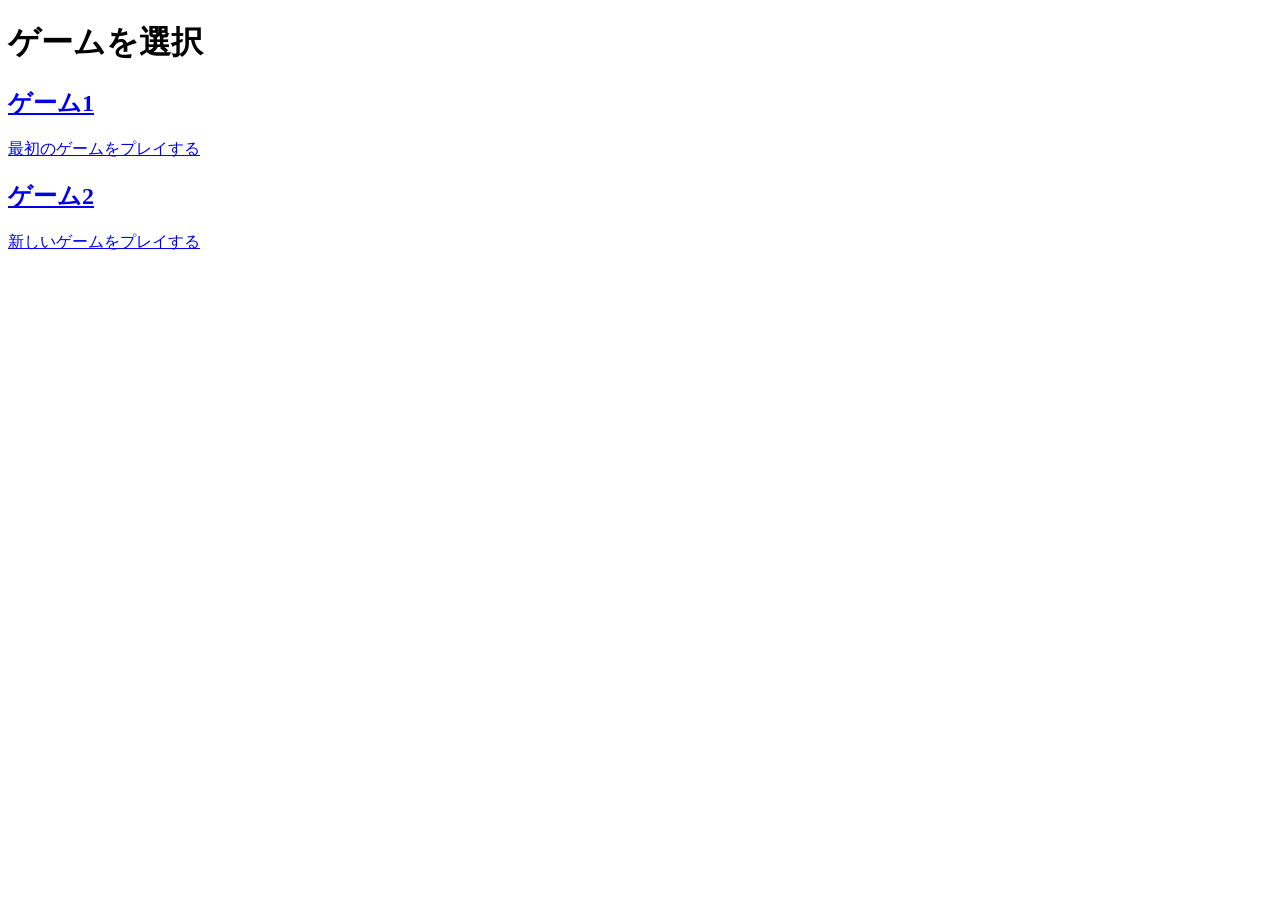
==== commit 8df1e9b2: "Add initial HTML structure for game selection" ====
--- a/index.html
+++ b/index.html
@@ -1,3114 +1,25 @@
-<!doctype html>
+<!DOCTYPE html>
 <html lang="ja">
 <head>
-  <meta charset="utf-8" />
-  <meta name="viewport" content="width=device-width,initial-scale=1" />
-  <title>Auto Tile Mansion</title>
-  <style>
-    html, body { margin:0; height:100%; overflow:hidden; background:#0b0f14; }
-    canvas { display:block; width:100vw; height:100vh; cursor: crosshair; }
-    .hud{ position:fixed; color:#e9f2ff; font:14px/1.4 system-ui,-apple-system,Segoe UI,Roboto,sans-serif; background:rgba(10,15,22,.55); padding:10px 12px; border-radius:10px; backdrop-filter:blur(6px); border:1px solid rgba(140,180,255,.18); user-select:none; }
-    #lockInfo{ left:12px; top:12px; max-width:360px; }
-    #stats{ left:12px; bottom:12px; min-width:180px; }
-    .hud code{font-family: ui-monospace, SFMono-Regular, Menlo, Consolas, monospace;}
-    .warn{ color:#ffd27a; }
-  </style>
+  <meta charset="UTF-8">
+  <title>Game Select</title>
+  <link rel="stylesheet" href="style.css">
 </head>
 <body>
-  <div id="startScreen" style="position:fixed;inset:0;display:flex;align-items:center;justify-content:center;background:rgba(7,10,14,0.92);z-index:30;">
-    <div style="display:flex;flex-direction:column;align-items:center;gap:10px;min-width:220px;">
-      <div style="color:#e9f2ff;font:700 30px/1.2 system-ui,sans-serif;margin-bottom:10px;">ReGRIFE test</div>
-      <button data-difficulty="easy" style="width:220px;padding:12px 14px;border-radius:10px;border:1px solid rgba(255,255,255,.22);background:#24415e;color:#fff;cursor:pointer;">easy</button>
-      <button data-difficulty="normal" style="width:220px;padding:12px 14px;border-radius:10px;border:1px solid rgba(255,255,255,.22);background:#2a4a36;color:#fff;cursor:pointer;">normal</button>
-      <button data-difficulty="hard" style="width:220px;padding:12px 14px;border-radius:10px;border:1px solid rgba(255,255,255,.22);background:#5a2d2d;color:#fff;cursor:pointer;">hard</button>
+  <main class="container">
+    <h1>ゲームを選択</h1>
+
+    <div class="game-list">
+      <a class="game-card" href="games/game1/index.html">
+        <h2>ゲーム1</h2>
+        <p>最初のゲームをプレイする</p>
+      </a>
+
+      <a class="game-card" href="games/game2/index.html">
+        <h2>ゲーム2</h2>
+        <p>新しいゲームをプレイする</p>
+      </a>
     </div>
-  </div>
-  <div id="lockInfo" class="hud warn"></div>
-  <div id="stats" class="hud"></div>
-  <canvas id="c"></canvas>
-<script>
-(()=>{
-  const canvas = document.getElementById('c');
-  const ctx = canvas.getContext('2d');
-  const statsEl = document.getElementById('stats');
-  const lockInfoEl = document.getElementById('lockInfo');
-  const startScreenEl = document.getElementById('startScreen');
-
-  // フォーカス（矢印キーのスクロール抑止）
-  canvas.tabIndex = 0;
-  canvas.style.outline = 'none';
-  canvas.addEventListener('pointerdown', () => canvas.focus());
-
-  function resize() {
-    const dpr = Math.max(1, window.devicePixelRatio || 1);
-    canvas.width = Math.floor(window.innerWidth * dpr);
-    canvas.height = Math.floor(window.innerHeight * dpr);
-    canvas.style.width = window.innerWidth + 'px';
-    canvas.style.height = window.innerHeight + 'px';
-    ctx.setTransform(dpr, 0, 0, dpr, 0, 0);
-  }
-  window.addEventListener('resize', resize);
-
-  // ===== Map params =====
-  const TILE = 48;
-  const MAP_W = 50;
-  const MAP_H = 32;
-  const MIN_CORRIDOR_GAP = 4; // 廊下同士の最小距離制約（タイル）
-
-  // cell: 0=floor, 1=wall, 2=door
-  const CELL_FLOOR = 0;
-  const CELL_WALL  = 1;
-  const CELL_DOOR  = 2;
-
-  let map = [];
-  let corridor = [];   // boolean
-  let roomId = [];     // -1 if not in room
-  let roomCount = 0;
-  let rooms = [];      // {id,x0,y0,w,h,type}
-
-  // ===== Objects (props) =====
-  // 0 = none, 1 = blocked
-  let objOcc = [];
-  let objects = []; // {id,type,x,y,w,h,opened}
-  let nextObjId = 1;
-
-  function initObjects() {
-    objOcc = Array.from({length: MAP_H}, () => Array(MAP_W).fill(0));
-    objects = [];
-    nextObjId = 1;
-  }
-
-  function randInt(a, b) { return Math.floor(Math.random() * (b - a + 1)) + a; }
-  function choice(arr) { return arr[randInt(0, arr.length - 1)]; }
-  function clamp(v, a, b) { return Math.max(a, Math.min(b, v)); }
-
-  // ===== Wood variations =====
-  let woodVar = [];
-  function regenWoodVar() {
-    woodVar = Array.from({length: MAP_H}, () => Array.from({length: MAP_W}, () => ({
-      hue: randInt(-6, 6),
-      grain: Math.random(),
-      plankShift: randInt(0, 10)
-    })));
-  }
-
-  function drawWoodTile(tx, ty) {
-    const v = woodVar[ty][tx];
-    const baseR = 110 + v.hue;
-    const baseG = 78 + Math.floor(v.hue * 0.6);
-    const baseB = 45;
-    ctx.fillStyle = `rgb(${baseR},${baseG},${baseB})`;
-    ctx.fillRect(tx * TILE, ty * TILE, TILE, TILE);
-
-    // plank seams
-    ctx.fillStyle = 'rgba(0,0,0,0.16)';
-    const s = v.plankShift;
-    ctx.fillRect(tx*TILE + Math.floor(TILE*0.33) + (s%3), ty*TILE, 2, TILE);
-    ctx.fillRect(tx*TILE + Math.floor(TILE*0.66) + ((s+1)%3), ty*TILE, 2, TILE);
-
-    // grain
-    ctx.strokeStyle = 'rgba(255,255,255,0.10)';
-    ctx.lineWidth = 1;
-    ctx.beginPath();
-    const y1 = ty*TILE + 12 + Math.floor(v.grain * 6);
-    const y2 = ty*TILE + 30 - Math.floor(v.grain * 5);
-    ctx.moveTo(tx*TILE + 6, y1);
-    ctx.lineTo(tx*TILE + TILE - 6, y1 - 2);
-    ctx.moveTo(tx*TILE + 6, y2);
-    ctx.lineTo(tx*TILE + TILE - 6, y2 + 2);
-    ctx.stroke();
-
-    // subtle edge
-    ctx.strokeStyle = 'rgba(0,0,0,0.14)';
-    ctx.strokeRect(tx*TILE + 0.5, ty*TILE + 0.5, TILE - 1, TILE - 1);
-  }
-
-  function drawWallTile(tx, ty) {
-    ctx.fillStyle = 'rgb(95,95,95)';
-    ctx.fillRect(tx*TILE, ty*TILE, TILE, TILE);
-
-    ctx.strokeStyle = 'rgba(0,0,0,0.45)';
-    ctx.strokeRect(tx*TILE + 0.5, ty*TILE + 0.5, TILE - 1, TILE - 1);
-
-    ctx.strokeStyle = 'rgba(255,255,255,0.12)';
-    ctx.beginPath();
-    ctx.moveTo(tx*TILE + 2, ty*TILE + 2);
-    ctx.lineTo(tx*TILE + TILE - 2, ty*TILE + 2);
-    ctx.lineTo(tx*TILE + TILE - 2, ty*TILE + TILE - 2);
-    ctx.stroke();
-
-    ctx.fillStyle = 'rgba(0,0,0,0.10)';
-    ctx.fillRect(tx*TILE + 6, ty*TILE + 6, TILE - 12, TILE - 12);
-  }
-
-  function drawDoorTile(tx, ty) {
-    drawWoodTile(tx, ty);
-    const x = tx*TILE, y = ty*TILE;
-    ctx.fillStyle = 'rgba(60,35,18,0.85)';
-    ctx.fillRect(x + 10, y + 10, TILE - 20, TILE - 20);
-    ctx.strokeStyle = 'rgba(0,0,0,0.45)';
-    ctx.lineWidth = 2;
-    ctx.strokeRect(x + 10.5, y + 10.5, TILE - 21, TILE - 21);
-    ctx.fillStyle = 'rgba(240,220,160,0.9)';
-    ctx.beginPath();
-    ctx.arc(x + TILE - 16, y + TILE/2, 3, 0, Math.PI*2);
-    ctx.fill();
-  }
-
-  function initGrids() {
-    map = Array.from({length: MAP_H}, () => Array(MAP_W).fill(CELL_WALL));
-    corridor = Array.from({length: MAP_H}, () => Array(MAP_W).fill(false));
-    roomId = Array.from({length: MAP_H}, () => Array(MAP_W).fill(-1));
-    roomCount = 0;
-    rooms = [];
-    initObjects();
-  }
-
-  function inBounds(x, y) { return x >= 0 && x < MAP_W && y >= 0 && y < MAP_H; }
-
-  // --- Step 1: corridor network (2-tile wide hall parts) ---
-  function carveCorridors() {
-    function carveRect(x0, y0, w, h) {
-      for (let y = y0; y < y0 + h; y++) {
-        for (let x = x0; x < x0 + w; x++) {
-          if (x <= 0 || y <= 0 || x >= MAP_W - 1 || y >= MAP_H - 1) continue;
-          map[y][x] = CELL_FLOOR;
-          corridor[y][x] = true;
-        }
-      }
-    }
-
-    function carveHallH(x0, y0, len) {
-      len = Math.max(2, len);
-      x0 = clamp(x0, 1, MAP_W - 2);
-      y0 = clamp(y0, 1, MAP_H - 3);
-      const x1 = clamp(x0 + len, 1, MAP_W - 1);
-      carveRect(x0, y0, x1 - x0, 2);
-      return { x: x1 - 1, y: y0 };
-    }
-
-    function carveHallV(x0, y0, len) {
-      len = Math.max(2, len);
-      x0 = clamp(x0, 1, MAP_W - 3);
-      y0 = clamp(y0, 1, MAP_H - 2);
-      const y1 = clamp(y0 + len, 1, MAP_H - 1);
-      carveRect(x0, y0, 2, y1 - y0);
-      return { x: x0, y: y1 - 1 };
-    }
-
-    function carveCorner(x, y) { carveRect(x, y, 2, 2); }
-
-    function connectToNearby(x, y) {
-      const R = 6;
-      let best = null;
-      for (let dy = -R; dy <= R; dy++) {
-        for (let dx = -R; dx <= R; dx++) {
-          const tx = x + dx;
-          const ty = y + dy;
-          if (!inBounds(tx, ty)) continue;
-          if (!corridor[ty][tx]) continue;
-          const dist = Math.abs(dx) + Math.abs(dy);
-          if (best === null || dist < best.dist) best = { tx, ty, dist };
-        }
-      }
-      if (!best || best.dist === 0) return;
-
-      const ax = x, ay = y;
-      const bx = best.tx, by = best.ty;
-      const sx = clamp(Math.min(ax, bx), 1, MAP_W - 3);
-      const sy = clamp(Math.min(ay, by), 1, MAP_H - 3);
-
-      if (Math.random() < 0.5) {
-        carveHallH(sx, clamp(ay, 1, MAP_H - 3), Math.abs(bx - ax) + 2);
-        carveCorner(clamp(bx, 1, MAP_W - 3), clamp(ay, 1, MAP_H - 3));
-        carveHallV(clamp(bx, 1, MAP_W - 3), sy, Math.abs(by - ay) + 2);
-      } else {
-        carveHallV(clamp(ax, 1, MAP_W - 3), sy, Math.abs(by - ay) + 2);
-        carveCorner(clamp(ax, 1, MAP_W - 3), clamp(by, 1, MAP_H - 3));
-        carveHallH(sx, clamp(by, 1, MAP_H - 3), Math.abs(bx - ax) + 2);
-      }
-    }
-
-    // ===== Skeleton (main halls) =====
-    const y1 = clamp(Math.floor(MAP_H * 0.30), 2, MAP_H - 5);
-    let y2 = clamp(Math.floor(MAP_H * 0.70), 2, MAP_H - 5);
-    if (y2 - y1 < 10) y2 = clamp(y1 + 10, 2, MAP_H - 5);
-    const xMid = clamp(Math.floor(MAP_W * 0.50), 2, MAP_W - 5);
-
-    carveHallH(2, y1, MAP_W - 4);
-    carveHallH(2, y2, MAP_W - 4);
-    carveHallV(xMid, 2, MAP_H - 4);
-    carveCorner(xMid, y1);
-    carveCorner(xMid, y2);
-
-    // seed points
-    const seeds = [];
-    const step = 8;
-    for (let x = 4; x < MAP_W - 6; x += step) {
-      seeds.push({ x, y: y1 });
-      seeds.push({ x, y: y2 });
-    }
-    for (let y = 4; y < MAP_H - 6; y += step) {
-      seeds.push({ x: xMid, y });
-    }
-
-    // shuffle
-    for (let i = seeds.length - 1; i > 0; i--) {
-      const j = randInt(0, i);
-      [seeds[i], seeds[j]] = [seeds[j], seeds[i]];
-    }
-
-    // --- Minimum gap constraint ---
-    const MIN_GAP = MIN_CORRIDOR_GAP;
-
-    function inInterior(x, y) {
-      return x >= 1 && y >= 1 && x <= MAP_W - 2 && y <= MAP_H - 2;
-    }
-
-    function areaHasCorridor(x0, y0, x1, y1, allowFn) {
-      for (let y = y0; y <= y1; y++) {
-        for (let x = x0; x <= x1; x++) {
-          if (!inBounds(x, y)) continue;
-          if (!corridor[y][x]) continue;
-          if (allowFn && allowFn(x, y)) continue;
-          return true;
-        }
-      }
-      return false;
-    }
-
-    function allowNearSeed(x, y, sx, sy) {
-      return Math.abs(x - sx) <= 1 && Math.abs(y - sy) <= 1;
-    }
-
-    function rectTooClose(x0, y0, w, h, sx, sy) {
-      const ex0 = x0 - MIN_GAP;
-      const ey0 = y0 - MIN_GAP;
-      const ex1 = x0 + w - 1 + MIN_GAP;
-      const ey1 = y0 + h - 1 + MIN_GAP;
-      if (!inInterior(ex0, ey0) || !inInterior(ex1, ey1)) return true;
-      return areaHasCorridor(ex0, ey0, ex1, ey1, (x, y) => allowNearSeed(x, y, sx, sy));
-    }
-
-    const BRANCHES = randInt(5, 8);
-    const BRANCH_TRIES = 20;
-
-    for (let i = 0; i < BRANCHES && seeds.length; i++) {
-      const s = seeds.pop();
-      const seedX = clamp(s.x, 1, MAP_W - 3);
-      const seedY = clamp(s.y, 1, MAP_H - 3);
-      let placed = false;
-
-      for (let attempt = 0; attempt < BRANCH_TRIES && !placed; attempt++) {
-        const dirs = [
-          { axis: 'H', sign:  1 },
-          { axis: 'H', sign: -1 },
-          { axis: 'V', sign:  1 },
-          { axis: 'V', sign: -1 },
-        ];
-        const d = choice(dirs);
-
-        const len1 = randInt(7, 13);
-        let seg1;
-        if (d.axis === 'H') {
-          const x0 = d.sign > 0 ? seedX : seedX - (len1 - 1);
-          seg1 = { x0: clamp(x0, 1, MAP_W - 3), y0: seedY, w: len1, h: 2 };
-        } else {
-          const y0 = d.sign > 0 ? seedY : seedY - (len1 - 1);
-          seg1 = { x0: seedX, y0: clamp(y0, 1, MAP_H - 3), w: 2, h: len1 };
-        }
-        if (rectTooClose(seg1.x0, seg1.y0, seg1.w, seg1.h, seedX, seedY)) continue;
-
-        const len2 = randInt(5, 11);
-        let seg2;
-
-        if (d.axis === 'H') {
-          const endX = d.sign > 0 ? (seg1.x0 + seg1.w - 1) : seg1.x0;
-          const endY = seg1.y0;
-          const turnUp = Math.random() < 0.5;
-          const y0 = turnUp ? (endY - (len2 - 1)) : endY;
-          seg2 = { x0: clamp(endX, 1, MAP_W - 3), y0: clamp(y0, 1, MAP_H - 3), w: 2, h: len2 };
-          const corner = { x0: clamp(endX, 1, MAP_W - 3), y0: clamp(endY, 1, MAP_H - 3), w: 2, h: 2 };
-          if (rectTooClose(corner.x0, corner.y0, corner.w, corner.h, seedX, seedY)) continue;
-          if (rectTooClose(seg2.x0, seg2.y0, seg2.w, seg2.h, seedX, seedY)) continue;
-
-          carveHallH(seg1.x0, seg1.y0, seg1.w);
-          carveCorner(corner.x0, corner.y0);
-          carveHallV(seg2.x0, seg2.y0, seg2.h);
-
-          if (Math.random() < 0.55) {
-            connectToNearby(seg2.x0, clamp(seg2.y0 + Math.floor(seg2.h / 2), 1, MAP_H - 3));
-          }
-          placed = true;
-        } else {
-          const endX = seg1.x0;
-          const endY = d.sign > 0 ? (seg1.y0 + seg1.h - 1) : seg1.y0;
-          const turnLeft = Math.random() < 0.5;
-          const x0 = turnLeft ? (endX - (len2 - 1)) : endX;
-          seg2 = { x0: clamp(x0, 1, MAP_W - 3), y0: clamp(endY, 1, MAP_H - 3), w: len2, h: 2 };
-          const corner = { x0: clamp(endX, 1, MAP_W - 3), y0: clamp(endY, 1, MAP_H - 3), w: 2, h: 2 };
-          if (rectTooClose(corner.x0, corner.y0, corner.w, corner.h, seedX, seedY)) continue;
-          if (rectTooClose(seg2.x0, seg2.y0, seg2.w, seg2.h, seedX, seedY)) continue;
-
-          carveHallV(seg1.x0, seg1.y0, seg1.h);
-          carveCorner(corner.x0, corner.y0);
-          carveHallH(seg2.x0, seg2.y0, seg2.w);
-
-          if (Math.random() < 0.55) {
-            connectToNearby(clamp(seg2.x0 + Math.floor(seg2.w / 2), 1, MAP_W - 3), seg2.y0);
-          }
-          placed = true;
-        }
-      }
-    }
-
-    // outer walls
-    for (let xx = 0; xx < MAP_W; xx++) { map[0][xx] = CELL_WALL; map[MAP_H-1][xx] = CELL_WALL; }
-    for (let yy = 0; yy < MAP_H; yy++) { map[yy][0] = CELL_WALL; map[yy][MAP_W-1] = CELL_WALL; }
-  }
-
-  // --- Step 2: rooms (no doors yet) ---
-  function canPlaceRoom(x0, y0, w, h) {
-    for (let y = y0-1; y <= y0+h; y++) {
-      for (let x = x0-1; x <= x0+w; x++) {
-        if (x <= 0 || y <= 0 || x >= MAP_W-1 || y >= MAP_H-1) return false;
-        if (corridor[y][x]) return false;
-        if (roomId[y][x] !== -1) return false;
-      }
-    }
-
-    // door candidate (corridor 1 tile beyond wall)
-    let hasDoorCandidate = false;
-    for (let x = x0; x < x0+w; x++) {
-      if (map[y0-1][x] === CELL_WALL && map[y0-2]?.[x] === CELL_FLOOR) hasDoorCandidate = true;
-      if (map[y0+h][x] === CELL_WALL && map[y0+h+1]?.[x] === CELL_FLOOR) hasDoorCandidate = true;
-    }
-    for (let y = y0; y < y0+h; y++) {
-      if (map[y][x0-1] === CELL_WALL && map[y]?.[x0-2] === CELL_FLOOR) hasDoorCandidate = true;
-      if (map[y][x0+w] === CELL_WALL && map[y]?.[x0+w+1] === CELL_FLOOR) hasDoorCandidate = true;
-    }
-    return hasDoorCandidate;
-  }
-
-  function stampRoom(x0, y0, w, h, id) {
-    for (let y = y0; y < y0+h; y++) {
-      for (let x = x0; x < x0+w; x++) {
-        map[y][x] = CELL_FLOOR;
-        roomId[y][x] = id;
-      }
-    }
-  }
-
-  function placeRooms() {
-    const targets = [
-      {name:'small',  w:[4,6],  h:[4,6],  count:[5,7]},
-      {name:'large',  w:[7,10], h:[6,8],  count:[1,2]},
-      {name:'dining', w:[8,11], h:[5,7],  count:[1,1]},
-      {name:'bed',    w:[5,7],  h:[4,6],  count:[1,2]},
-      {name:'library',w:[6,8],  h:[5,7],  count:[1,2]},
-    ];
-
-    const desired = [];
-    for (const t of targets) {
-      const n = randInt(t.count[0], t.count[1]);
-      for (let i=0;i<n;i++) desired.push(t);
-    }
-    for (let i=desired.length-1;i>0;i--) {
-      const j = randInt(0,i);
-      [desired[i], desired[j]] = [desired[j], desired[i]];
-    }
-
-    for (const t of desired) {
-      let placed = false;
-      for (let tries = 0; tries < 400 && !placed; tries++) {
-        const w = randInt(t.w[0], t.w[1]);
-        const h = randInt(t.h[0], t.h[1]);
-        const x0 = randInt(2, MAP_W - w - 3);
-        const y0 = randInt(2, MAP_H - h - 3);
-        if (!canPlaceRoom(x0, y0, w, h)) continue;
-        const id = roomCount++;
-        stampRoom(x0, y0, w, h, id);
-        rooms.push({id, x0, y0, w, h, type: t.name});
-        placed = true;
-      }
-    }
-  }
-
-  // --- Step 3: doors ---
-  function generateDoors() {
-    const candidatesByRoom = new Map();
-    function addCandidate(rid, x, y) {
-      if (!candidatesByRoom.has(rid)) candidatesByRoom.set(rid, []);
-      candidatesByRoom.get(rid).push({x, y});
-    }
-
-    for (let y = 1; y < MAP_H-1; y++) {
-      for (let x = 1; x < MAP_W-1; x++) {
-        if (map[y][x] !== CELL_WALL) continue;
-
-        const nRoom = roomId[y-1][x];
-        const sRoom = roomId[y+1][x];
-        const nCor = corridor[y-1][x];
-        const sCor = corridor[y+1][x];
-        if (nCor && sRoom !== -1) addCandidate(sRoom, x, y);
-        if (sCor && nRoom !== -1) addCandidate(nRoom, x, y);
-
-        const wRoom = roomId[y][x-1];
-        const eRoom = roomId[y][x+1];
-        const wCor = corridor[y][x-1];
-        const eCor = corridor[y][x+1];
-        if (wCor && eRoom !== -1) addCandidate(eRoom, x, y);
-        if (eCor && wRoom !== -1) addCandidate(wRoom, x, y);
-      }
-    }
-
-    for (const [rid, list] of candidatesByRoom.entries()) {
-      const uniq = new Map();
-      for (const p of list) uniq.set(p.x + ',' + p.y, p);
-      const arr = Array.from(uniq.values());
-      if (arr.length === 0) continue;
-
-      const doorNum = arr.length >= 6 ? 2 : 1;
-      for (let k=0;k<doorNum;k++) {
-        const p = arr.splice(randInt(0, arr.length-1), 1)[0];
-        map[p.y][p.x] = CELL_DOOR;
-      }
-    }
-  }
-
-  // --- Post: remove corridor components unreachable from any door ---
-  function removeUnreachableCorridorComponents() {
-    const connected = Array.from({length: MAP_H}, () => Array(MAP_W).fill(false));
-    const q = [];
-
-    const DIR4 = [
-      {dx:1,dy:0},{dx:-1,dy:0},{dx:0,dy:1},{dx:0,dy:-1}
-    ];
-
-    const isCorrTile = (x, y) => inBounds(x, y) && corridor[y][x] === true;
-    const isDoorTile = (x, y) => inBounds(x, y) && map[y][x] === CELL_DOOR;
-
-    // flood fill from doors
-    for (let y = 1; y < MAP_H-1; y++) {
-      for (let x = 1; x < MAP_W-1; x++) {
-        if (map[y][x] === CELL_DOOR) {
-          connected[y][x] = true;
-          q.push({x, y});
-        }
-      }
-    }
-
-    while (q.length) {
-      const cur = q.shift();
-      for (const d of DIR4) {
-        const nx = cur.x + d.dx;
-        const ny = cur.y + d.dy;
-        if (!inBounds(nx, ny)) continue;
-        if (connected[ny][nx]) continue;
-        if (!(isDoorTile(nx, ny) || isCorrTile(nx, ny))) continue;
-        connected[ny][nx] = true;
-        q.push({x:nx, y:ny});
-      }
-    }
-
-    // remove unreachable corridor
-    for (let y = 1; y < MAP_H-1; y++) {
-      for (let x = 1; x < MAP_W-1; x++) {
-        if (!corridor[y][x]) continue;
-        if (connected[y][x]) continue;
-        corridor[y][x] = false;
-        map[y][x] = CELL_WALL;
-      }
-    }
-
-    // remove doors that no longer touch corridor
-    for (let y = 1; y < MAP_H-1; y++) {
-      for (let x = 1; x < MAP_W-1; x++) {
-        if (map[y][x] !== CELL_DOOR) continue;
-        let touches = false;
-        for (const d of DIR4) {
-          const nx = x + d.dx;
-          const ny = y + d.dy;
-          if (isCorrTile(nx, ny)) { touches = true; break; }
-        }
-        if (!touches) map[y][x] = CELL_WALL;
-      }
-    }
-  }
-
-  // --- Furniture placement: after rooms are placed ---
-  const ROOM_FURNITURE_CHANCE = 0.92;
-
-  function placeFurnitureAfterRooms() {
-    function rollChestRarity() {
-      const r = Math.random();
-      if (r < 0.55) return 1;
-      if (r < 0.85) return 2;
-      if (r < 0.97) return 3;
-      return 4;
-    }
-    function canPlaceObjAt(x0, y0, w, h, rid) {
-      for (let y = y0; y < y0 + h; y++) {
-        for (let x = x0; x < x0 + w; x++) {
-          if (!inBounds(x, y)) return false;
-          if (roomId[y][x] !== rid) return false;
-          if (map[y][x] !== CELL_FLOOR) return false;
-          if (objOcc[y][x] !== 0) return false;
-        }
-      }
-      return true;
-    }
-
-    function isNearDoor(x0, y0, w, h, pad = 1) {
-      for (let y = y0 - pad; y <= y0 + h - 1 + pad; y++) {
-        for (let x = x0 - pad; x <= x0 + w - 1 + pad; x++) {
-          if (!inBounds(x, y)) continue;
-          if (map[y][x] === CELL_DOOR) return true;
-        }
-      }
-      return false;
-    }
-
-    function touchesWall(x0, y0, w, h) {
-      const dirs = [{dx:1,dy:0},{dx:-1,dy:0},{dx:0,dy:1},{dx:0,dy:-1}];
-      for (let y = y0; y < y0 + h; y++) {
-        for (let x = x0; x < x0 + w; x++) {
-          for (const d of dirs) {
-            const nx = x + d.dx;
-            const ny = y + d.dy;
-            if (nx >= x0 && nx < x0 + w && ny >= y0 && ny < y0 + h) continue;
-            if (inBounds(nx, ny) && map[ny][nx] === CELL_WALL) return true;
-          }
-        }
-      }
-      return false;
-    }
-
-    function stampObj(type, x0, y0, w, h) {
-      const rarity = (type === 'chest') ? rollChestRarity() : 0;
-      const o = {
-        id: nextObjId++,
-        type,
-        x:x0, y:y0, w, h,
-        opened:false, unlocked:false, rarity,
-        unlockedAtMs: 0,
-        maxProgressEver: 0,
-        startRollDone: false,
-        rollResolvedMask: 0
-      };
-      objects.push(o);
-      for (let y = y0; y < y0 + h; y++) {
-        for (let x = x0; x < x0 + w; x++) objOcc[y][x] = 1;
-      }
-      return o;
-    }
-
-    function roomTiles(r) {
-      const tiles = [];
-      for (let y = r.y0; y < r.y0 + r.h; y++) {
-        for (let x = r.x0; x < r.x0 + r.w; x++) {
-          if (map[y][x] !== CELL_FLOOR) continue;
-          tiles.push({x, y});
-        }
-      }
-      return tiles;
-    }
-
-    for (const r of rooms) {
-      if (Math.random() > ROOM_FURNITURE_CHANCE) continue;
-
-      const tiles = roomTiles(r);
-      if (tiles.length < 12) continue;
-
-      let count = 2;
-      if (r.type === 'large' || r.type === 'dining') count = Math.random() < 0.7 ? 3 : 2;
-      if (r.type === 'library') count = Math.random() < 0.8 ? 3 : 2;
-
-      for (let i = 0; i < count; i++) {
-        const isWardrobe = Math.random() < 0.20;
-        const type = isWardrobe ? 'wardrobe' : 'chest';
-        const w = 1; // wardrobe is now 1x1
-        const h = 1;
-
-        let placed = false;
-        for (let t = 0; t < 180 && !placed; t++) {
-          const p = tiles[randInt(0, tiles.length - 1)];
-          const x0 = p.x;
-          const y0 = p.y;
-
-          if (canPlaceObjAt(x0, y0, w, h, r.id)) {
-            if (type === 'chest' && isNearDoor(x0, y0, w, h, 1)) continue;
-            if (type === 'wardrobe' && !touchesWall(x0, y0, w, h)) continue;
-            stampObj(type, x0, y0, w, h);
-            placed = true;
-          }
-        }
-      }
-    }
-  }
-
-  function placeAltarsAfterRooms() {
-    function canPlaceAt(x0, y0, rid) {
-      if (!inBounds(x0, y0)) return false;
-      if (roomId[y0][x0] !== rid) return false;
-      if (map[y0][x0] !== CELL_FLOOR) return false;
-      if (objOcc[y0][x0] !== 0) return false;
-      return true;
-    }
-
-    function stampAltar(x0, y0) {
-      const o = {
-        id: nextObjId++,
-        type: 'altar',
-        x: x0, y: y0, w: 1, h: 1,
-        opened: false,
-        unlocked: false,
-        rarity: 0,
-        progress: 0,
-        slots: 0,
-      };
-      objects.push(o);
-      objOcc[y0][x0] = 1;
-      return o;
-    }
-
-    const altarCount = 4;
-    let placed = 0;
-    const roomOrder = rooms.slice();
-    for (let i = roomOrder.length - 1; i > 0; i--) {
-      const j = randInt(0, i);
-      [roomOrder[i], roomOrder[j]] = [roomOrder[j], roomOrder[i]];
-    }
-
-    for (const r of roomOrder) {
-      if (placed >= altarCount) break;
-      let placedInThisRoom = false;
-      for (let tries = 0; tries < 200 && !placedInThisRoom; tries++) {
-        const x0 = randInt(r.x0, r.x0 + r.w - 1);
-        const y0 = randInt(r.y0, r.y0 + r.h - 1);
-        if (!canPlaceAt(x0, y0, r.id)) continue;
-        stampAltar(x0, y0);
-        placed++;
-        placedInThisRoom = true; // at most one altar per room
-      }
-    }
-  }
-
-  function allRoomsHaveAtLeastOneDoor() {
-    const hasDoor = new Map();
-    for (const r of rooms) hasDoor.set(r.id, false);
-
-    for (let y = 1; y < MAP_H - 1; y++) {
-      for (let x = 1; x < MAP_W - 1; x++) {
-        if (map[y][x] !== CELL_DOOR) continue;
-        const candidates = [roomId[y - 1][x], roomId[y + 1][x], roomId[y][x - 1], roomId[y][x + 1]];
-        for (const rid of candidates) {
-          if (rid !== -1 && hasDoor.has(rid)) hasDoor.set(rid, true);
-        }
-      }
-    }
-
-    for (const ok of hasDoor.values()) {
-      if (!ok) return false;
-    }
-    return true;
-  }
-
-  function generateMap() {
-    // Regenerate if any room ends up without a door.
-    for (let attempt = 0; attempt < 24; attempt++) {
-      initGrids();
-      carveCorridors();
-      placeRooms();
-      generateDoors();
-      removeUnreachableCorridorComponents();
-
-      if (!allRoomsHaveAtLeastOneDoor()) continue;
-
-      placeFurnitureAfterRooms();
-      placeAltarsAfterRooms();
-
-      // 外周保証
-      for (let x = 0; x < MAP_W; x++) { map[0][x] = CELL_WALL; map[MAP_H-1][x] = CELL_WALL; }
-      for (let y = 0; y < MAP_H; y++) { map[y][0] = CELL_WALL; map[y][MAP_W-1] = CELL_WALL; }
-      return;
-    }
-
-    // fallback (keep playable even if unlucky)
-    initGrids();
-    carveCorridors();
-    placeRooms();
-    generateDoors();
-    removeUnreachableCorridorComponents();
-    placeFurnitureAfterRooms();
-    placeAltarsAfterRooms();
-    for (let x = 0; x < MAP_W; x++) { map[0][x] = CELL_WALL; map[MAP_H-1][x] = CELL_WALL; }
-    for (let y = 0; y < MAP_H; y++) { map[y][0] = CELL_WALL; map[y][MAP_W-1] = CELL_WALL; }
-  }
-
-  // ===== Player =====
-  const player = { x: 0, y: 0, r: 14, speed: 198, dir: 0 };
-  const CHEST_INTERACT_RADIUS = TILE * 2;
-  const VISION_RADIUS = TILE * 2;
-  const FLASHLIGHT_RANGE = TILE * 7;
-  const FLASHLIGHT_SPREAD = Math.PI / 3;
-  const FLASHLIGHT_VISUAL_SCALE = 0.2;
-  const VIEW_SCALE = 1.5;
-  const DASH_SPEED_MULT = 1.2;
-  const DASH_STAMINA_PER_SEC = 10;
-  const STAMINA_RECOVER_PER_SEC = 10;
-  const GHOST_MAX = 2;
-  const GHOST_SPAWN_INTERVAL = 10;
-  const GHOST_SPAWN_CHANCE = 0.40;
-  const GHOST_SPEED = 58;
-  const STAMINA_HIDE_DELAY_MS = 1000;
-  const stamina = { value: 100, max: 100, lastChangedMs: 0 };
-  let flashlightOn = true;
-  let gameStarted = false;
-  let ghostSpeedScale = 1.0;
-  let ghostMaxActive = GHOST_MAX;
-  let zombieSpawnCount = 6;
-
-  function isWallCell(cx, cy) {
-    if (cy < 0 || cy >= MAP_H || cx < 0 || cx >= MAP_W) return true;
-    if (map[cy][cx] === CELL_WALL) return true;
-    if (objOcc[cy] && objOcc[cy][cx] === 1) return true;
-    return false;
-  }
-
-  function isSolidWorld(wx, wy) {
-    const cx = Math.floor(wx / TILE);
-    const cy = Math.floor(wy / TILE);
-    if (!inBounds(cx, cy)) return true;
-    if (map[cy][cx] === CELL_WALL) return true;
-    if (objOcc[cy] && objOcc[cy][cx] === 1) return true;
-    return false;
-  }
-
-  function isWallWorld(wx, wy) {
-    const cx = Math.floor(wx / TILE);
-    const cy = Math.floor(wy / TILE);
-    if (!inBounds(cx, cy)) return true;
-    return map[cy][cx] === CELL_WALL;
-  }
-
-  function canMoveTo(nx, ny) {
-    const r = player.r;
-    const minX = Math.floor((nx - r) / TILE);
-    const maxX = Math.floor((nx + r) / TILE);
-    const minY = Math.floor((ny - r) / TILE);
-    const maxY = Math.floor((ny + r) / TILE);
-
-    for (let cy = minY; cy <= maxY; cy++) {
-      for (let cx = minX; cx <= maxX; cx++) {
-        if (!isWallCell(cx, cy)) continue;
-
-        const rx = cx * TILE;
-        const ry = cy * TILE;
-        const rw = TILE;
-        const rh = TILE;
-
-        const closestX = Math.max(rx, Math.min(nx, rx + rw));
-        const closestY = Math.max(ry, Math.min(ny, ry + rh));
-        const dx = nx - closestX;
-        const dy = ny - closestY;
-        if (dx*dx + dy*dy < r*r) return false;
-      }
-    }
-    return true;
-  }
-
-  function placePlayerOnFloor() {
-    for (let tries = 0; tries < 8000; tries++) {
-      const cx = randInt(1, MAP_W - 2);
-      const cy = randInt(1, MAP_H - 2);
-      if (map[cy][cx] === CELL_WALL) continue;
-      if (objOcc[cy][cx] === 1) continue;
-      player.x = cx * TILE + TILE/2;
-      player.y = cy * TILE + TILE/2;
-      return;
-    }
-    player.x = TILE * 2 + TILE/2;
-    player.y = TILE * 2 + TILE/2;
-  }
-
-  // ===== Camera: player stays centered =====
-  function worldToScreen(wx, wy) {
-    const cx = window.innerWidth / 2;
-    const cy = window.innerHeight / 2;
-    return { x: wx - player.x + cx, y: wy - player.y + cy };
-  }
-
-  function screenToWorld(sx, sy) {
-    const cx = window.innerWidth / 2;
-    const cy = window.innerHeight / 2;
-    return { x: (sx - cx) / VIEW_SCALE + player.x, y: (sy - cy) / VIEW_SCALE + player.y };
-  }
-
-  function getAimDir() {
-    const cx = window.innerWidth / 2;
-    const cy = window.innerHeight / 2;
-    return Math.atan2(aim.y - cy, aim.x - cx);
-  }
-
-  function getLightOriginWorld() {
-    const tipDist = player.r + 24 * FLASHLIGHT_VISUAL_SCALE;
-    const dir = getAimDir();
-    return {
-      x: player.x + Math.cos(dir) * tipDist,
-      y: player.y + Math.sin(dir) * tipDist,
-    };
-  }
-
-  function findExitSpotNearObject(o) {
-    // Try 4-neighborhood around the object tile first, then 8-neighborhood.
-    const baseCx = Math.floor((o.x + o.w / 2));
-    const baseCy = Math.floor((o.y + o.h / 2));
-    const dirs = [
-      {dx: 1, dy: 0}, {dx:-1, dy: 0}, {dx: 0, dy: 1}, {dx: 0, dy:-1},
-      {dx: 1, dy: 1}, {dx: 1, dy:-1}, {dx:-1, dy: 1}, {dx:-1, dy:-1},
-    ];
-    for (const d of dirs) {
-      const tx = baseCx + d.dx;
-      const ty = baseCy + d.dy;
-      if (!inBounds(tx, ty)) continue;
-      if (map[ty][tx] === CELL_WALL) continue;
-      if (objOcc[ty][tx] === 1) continue;
-      const wx = tx * TILE + TILE / 2;
-      const wy = ty * TILE + TILE / 2;
-      if (canMoveTo(wx, wy)) return { x: wx, y: wy };
-    }
-    return null;
-  }
-
-  function getInventoryLayout() {
-    const slotSize = 54;
-    const gap = 10;
-    const totalW = INV_SLOTS * slotSize + (INV_SLOTS - 1) * gap;
-    const x0 = window.innerWidth / 2 - totalW / 2;
-    const y0 = window.innerHeight - 18 - slotSize;
-    return { x0, y0, slotSize, gap };
-  }
-
-  function getInventorySlotAt(sx, sy) {
-    const { x0, y0, slotSize, gap } = getInventoryLayout();
-    for (let i = 0; i < INV_SLOTS; i++) {
-      const x = x0 + i * (slotSize + gap);
-      const y = y0;
-      if (sx >= x && sx <= x + slotSize && sy >= y && sy <= y + slotSize) return i;
-    }
-    return null;
-  }
-
-  // ===== Input =====
-  const keys = new Set();
-
-  // aim (reticle)
-  const aim = { x: window.innerWidth/2, y: window.innerHeight/2 };
-  let cursorHidden = false;
-  let pointerLockTried = false;
-  let pointerLockActive = false;
-
-  // movement fallback for non-pointer-lock
-  let lastMouseClientX = window.innerWidth/2;
-  let lastMouseClientY = window.innerHeight/2;
-
-  function safeAllowsPointerLock() {
-    // 1) sandboxed iframe では基本的に禁止される
-    // 2) featurePolicy が取れる場合はそれを尊重
-    try {
-      const allows = document.featurePolicy?.allowsFeature?.('pointer-lock');
-      if (allows === false) return false;
-    } catch (_) {}
-    return true;
-  }
-
-  function tryRequestPointerLock() {
-    if (!canvas.requestPointerLock) return false;
-    if (!safeAllowsPointerLock()) return false;
-    try {
-      canvas.requestPointerLock();
-      return true;
-    } catch (_) {
-      return false;
-    }
-  }
-
-  function setCursorHidden(on) {
-    cursorHidden = on;
-    canvas.style.cursor = on ? 'none' : 'crosshair';
-  }
-
-  function activateMouseCapture() {
-    // 1回だけ pointer lock を試す。ダメなら疑似（カーソル非表示＋レティクル）
-    if (!pointerLockTried) {
-      pointerLockTried = true;
-      const ok = tryRequestPointerLock();
-      if (!ok) {
-        setCursorHidden(true);
-        if (lockInfoEl) {
-          lockInfoEl.textContent = 'pointer lock が利用できない環境のため、疑似カーソル（レティクル）で動作中です。';
-        }
-      }
-    } else {
-      // 2回目以降は疑似で確実に隠す
-      setCursorHidden(true);
-    }
-  }
-
-  document.addEventListener('pointerlockchange', () => {
-    pointerLockActive = (document.pointerLockElement === canvas);
-    if (pointerLockActive) {
-      setCursorHidden(true);
-      if (lockInfoEl) lockInfoEl.textContent = '';
-    }
-  });
-
-  // hover/hold interaction
-  let hoveredChest = null; // object
-  let hoveredWardrobe = null; // object
-  const hold = { active:false, kind:'none', targetId:null, startMs:0, lastMs:0, progress:0, done:false, rollStep:0, durationSec:1 };
-  const objectVisAlpha = new Map();
-  let ghosts = [];
-  let nextGhostId = 1;
-  let ghostSpawnAcc = 0;
-  let jumpscareMs = 0;
-  let coins = [];
-  let nextCoinId = 1;
-  let coinCount = 0;
-  let gems = [];
-  let nextGemId = 1;
-  let gemCount = 0;
-  let sanity = 100;
-  let lives = 3;
-  let invulnMs = 0;
-  let playerHidden = false;
-  let hiddenWardrobeId = null;
-  let sanityShownInt = 100;
-  let heartbeat = { nextBeatT: 0, running: false };
-  let zombies = [];
-  let nextZombieId = 1;
-  let lastNoise = { x: 0, y: 0, tMs: -1 };
-  let hoveredAltar = null; // object
-  let gameCleared = false;
-  let gameOver = false;
-
-  // inventory: 4 fixed slots (drag to reorder), no overlap by design
-  const INV_SLOTS = 4;
-  const inventory = Array.from({length: INV_SLOTS}, () => null); // {type:'potion'}
-  let dragSlotIdx = null;
-  let dragActive = false;
-  let dragMouseX = 0;
-  let dragMouseY = 0;
-
-  let potions = [];
-  let nextPotionId = 1;
-
-  // prevent context menu
-  window.addEventListener('contextmenu', (e) => {
-    if (e.target === canvas) e.preventDefault();
-  });
-
-  function onKeyDown(e) {
-    const raw = e.key;
-    const k = raw.toLowerCase();
-    if (!gameStarted) return;
-    const isSpace = (raw === ' ' || k === 'space' || k === 'spacebar');
-    if (['arrowup','arrowdown','arrowleft','arrowright','w','a','s','d'].includes(k) || isSpace) e.preventDefault();
-    if (isSpace) {
-      if (!e.repeat) {
-        flashlightOn = !flashlightOn;
-        playFlashlightToggleSound(flashlightOn);
-      }
-      ensureAudio();
-      return;
-    }
-    keys.add(k);
-    if (k === 'r') regenerateAll();
-    ensureAudio();
-  }
-  function onKeyUp(e) { keys.delete(e.key.toLowerCase()); }
-
-  window.addEventListener('keydown', onKeyDown, { passive: false });
-  window.addEventListener('keyup', onKeyUp);
-
-  // mouse move: pointer lock or simulated
-  window.addEventListener('mousemove', (e) => {
-    const locked = pointerLockActive;
-
-    if (locked || cursorHidden) {
-      // prefer movementX/Y, fallback to client delta
-      const dx = (typeof e.movementX === 'number' ? e.movementX : 0) || (e.clientX - lastMouseClientX);
-      const dy = (typeof e.movementY === 'number' ? e.movementY : 0) || (e.clientY - lastMouseClientY);
-      aim.x = clamp(aim.x + dx, 0, window.innerWidth);
-      aim.y = clamp(aim.y + dy, 0, window.innerHeight);
-    } else {
-      aim.x = e.clientX;
-      aim.y = e.clientY;
-    }
-
-    lastMouseClientX = e.clientX;
-    lastMouseClientY = e.clientY;
-
-    // inventory drag cursor position
-    dragMouseX = e.clientX;
-    dragMouseY = e.clientY;
-  });
-
-  function cancelChestHold() {
-    hold.active = false;
-    hold.kind = 'none';
-    hold.targetId = null;
-    hold.progress = 0;
-    hold.done = false;
-    hold.rollStep = 0;
-    hold.lastMs = 0;
-    hold.durationSec = 1;
-    stopChestHoldSound();
-  }
-
-  function isHoldingChestNow() {
-    return !!(hold.active && hold.kind === 'chest' && !hold.done && hoveredChest && hoveredChest.type === 'chest' && hoveredChest.id === hold.targetId);
-  }
-
-  function syncChestHoldSound() {
-    if (isHoldingChestNow()) {
-      startChestHoldSound();
-      updateChestHoldSound(hold.progress);
-    } else {
-      stopChestHoldSound();
-    }
-  }
-
-  // right click: hide cursor & start hold if hovering chest
-  canvas.addEventListener('mousedown', (e) => {
-    if (!gameStarted) return;
-    if (e.button === 0) {
-      // inventory drag start
-      const slot = getInventorySlotAt(e.clientX, e.clientY);
-      if (slot !== null && inventory[slot]) {
-        dragActive = true;
-        dragSlotIdx = slot;
-        dragMouseX = e.clientX;
-        dragMouseY = e.clientY;
-        e.preventDefault();
-      }
-      return;
-    }
-    if (e.button !== 2) return;
-    e.preventDefault();
-    ensureAudio();
-
-    // 初回右クリックで「カーソルを消す」挙動
-    activateMouseCapture();
-
-    // start hold
-    const nowMs = performance.now();
-    if (playerHidden) {
-      // exit from hiding anywhere
-      hold.active = true;
-      hold.kind = 'exit';
-      hold.targetId = null;
-      hold.startMs = nowMs;
-      hold.lastMs = nowMs;
-      hold.progress = 0;
-      hold.done = false;
-      hold.durationSec = 0.5;
-      hold.rollStep = 0;
-      return;
-    }
-
-    if (hoveredAltar && hoveredAltar.type === 'altar') {
-      // first: embed gem if possible
-      if (gemCount > 0 && (hoveredAltar.slots || 0) < 4) {
-        gemCount -= 1;
-        hoveredAltar.slots = (hoveredAltar.slots || 0) + 1;
-        playAltarInsertSound();
-        registerNoise(player.x, player.y);
-        updateStats();
-        return;
-      }
-      // otherwise: charge altar (if cap > 0)
-      hold.active = true;
-      hold.kind = 'altar';
-      hold.targetId = hoveredAltar.id;
-      hold.startMs = nowMs;
-      hold.lastMs = nowMs;
-      hold.progress = hoveredAltar.progress || 0;
-      hold.done = false;
-      hold.durationSec = 1.0;
-      hold.rollStep = 0;
-      registerNoise(player.x, player.y);
-      return;
-    }
-
-    if (hoveredWardrobe && hoveredWardrobe.type === 'wardrobe') {
-      hold.active = true;
-      hold.kind = 'wardrobe';
-      hold.targetId = hoveredWardrobe.id;
-      hold.startMs = nowMs;
-      hold.lastMs = nowMs;
-      hold.progress = 0;
-      hold.done = false;
-      hold.durationSec = 0.5;
-      hold.rollStep = 0;
-      registerNoise(player.x, player.y);
-      return;
-    }
-
-    if (hoveredChest && hoveredChest.type === 'chest' && !hoveredChest.unlocked) {
-      hold.active = true;
-      hold.kind = 'chest';
-      hold.targetId = hoveredChest.id;
-      hold.startMs = nowMs;
-      hold.lastMs = nowMs;
-      hold.progress = 0;
-      hold.done = false;
-      hold.durationSec = 1;
-      hold.rollStep = Math.max(0, Math.min(3, Math.floor((hoveredChest.maxProgressEver || 0) * 4)));
-      if (!hoveredChest.startRollDone) {
-        hoveredChest.startRollDone = true;
-        tryUpgradeChestRarity(hoveredChest, 0.30);
-      }
-      registerNoise(player.x, player.y);
-      return;
-    }
-
-    cancelChestHold();
-  });
-
-  window.addEventListener('mouseup', (e) => {
-    if (e.button === 0) {
-      if (dragActive && dragSlotIdx !== null) {
-        const drop = getInventorySlotAt(e.clientX, e.clientY);
-        if (drop !== null && drop !== dragSlotIdx) {
-          const tmp = inventory[drop];
-          inventory[drop] = inventory[dragSlotIdx];
-          inventory[dragSlotIdx] = tmp;
-        }
-      }
-      dragActive = false;
-      dragSlotIdx = null;
-      return;
-    }
-  }, { passive: false });
-
-  canvas.addEventListener('dblclick', (e) => {
-    const slot = getInventorySlotAt(e.clientX, e.clientY);
-    if (slot === null) return;
-    const it = inventory[slot];
-    if (!it) return;
-    if (it.type === 'potion') {
-      inventory[slot] = null;
-      playItemUseSound();
-      lives = Math.min(3, lives + 1);
-      sanity = Math.min(100, sanity + 10);
-      updateStats();
-    }
-  });
-
-  window.addEventListener('mouseup', (e) => {
-    if (e.button !== 2) return;
-    if (!hold.done) {
-      cancelChestHold();
-    }
-    stopChestHoldSound();
-  });
-
-  window.addEventListener('blur', () => {
-    if (hold.active) cancelChestHold();
-    stopChestHoldSound();
-  });
-
-  document.addEventListener('visibilitychange', () => {
-    if (document.hidden) {
-      if (hold.active) cancelChestHold();
-      stopChestHoldSound();
-    }
-  });
-
-  // ===== Rendering =====
-  function drawMap() {
-    const topLeft = screenToWorld(0, 0);
-    const bottomRight = screenToWorld(window.innerWidth, window.innerHeight);
-
-    const startX = Math.max(0, Math.floor(topLeft.x / TILE) - 2);
-    const startY = Math.max(0, Math.floor(topLeft.y / TILE) - 2);
-    const endX = Math.min(MAP_W - 1, Math.floor(bottomRight.x / TILE) + 2);
-    const endY = Math.min(MAP_H - 1, Math.floor(bottomRight.y / TILE) + 2);
-
-    for (let y = startY; y <= endY; y++) {
-      for (let x = startX; x <= endX; x++) {
-        const sp = worldToScreen(x * TILE, y * TILE);
-        ctx.save();
-        ctx.translate(sp.x, sp.y);
-        ctx.translate(-x * TILE, -y * TILE);
-
-        const cell = map[y][x];
-        if (cell === CELL_WALL) drawWallTile(x, y);
-        else if (cell === CELL_DOOR) drawDoorTile(x, y);
-        else drawWoodTile(x, y);
-
-        ctx.restore();
-      }
-    }
-  }
-
-  function raycastWallDistance(originX, originY, angle, maxDist) {
-    const step = 8;
-    for (let d = 0; d <= maxDist; d += step) {
-      const x = originX + Math.cos(angle) * d;
-      const y = originY + Math.sin(angle) * d;
-      const cx = Math.floor(x / TILE);
-      const cy = Math.floor(y / TILE);
-      if (!inBounds(cx, cy)) return d;
-      if (map[cy][cx] === CELL_WALL) return d;
-    }
-    return maxDist;
-  }
-
-  function isWithinFlashlightCone(wx, wy) {
-    const origin = getLightOriginWorld();
-    const toX = wx - origin.x;
-    const toY = wy - origin.y;
-    const dist = Math.hypot(toX, toY);
-    if (dist > FLASHLIGHT_RANGE || dist < 0.001) return dist < 0.001;
-
-    const cx = window.innerWidth / 2;
-    const cy = window.innerHeight / 2;
-    let dirX = aim.x - cx;
-    let dirY = aim.y - cy;
-    let dirLen = Math.hypot(dirX, dirY);
-    if (dirLen < 0.001) {
-      dirX = Math.cos(player.dir);
-      dirY = Math.sin(player.dir);
-      dirLen = 1;
-    }
-    const dot = (toX * dirX + toY * dirY) / (dist * dirLen);
-    if (dot < Math.cos(FLASHLIGHT_SPREAD / 2)) return false;
-
-    const angleToTarget = Math.atan2(toY, toX);
-    const wallDist = raycastWallDistance(origin.x, origin.y, angleToTarget, FLASHLIGHT_RANGE);
-    return dist <= wallDist + 6;
-  }
-
-  function isObjectVisibleTarget(o) {
-    const ocx = (o.x + o.w / 2) * TILE;
-    const ocy = (o.y + o.h / 2) * TILE;
-    if (Math.hypot(ocx - player.x, ocy - player.y) <= VISION_RADIUS) return true;
-    return flashlightOn && isWithinFlashlightCone(ocx, ocy);
-  }
-
-  function updateObjectVisibility(dt) {
-    const fadePerSec = 2.8;
-    for (const o of objects) {
-      const targetVisible = isObjectVisibleTarget(o);
-      let a = objectVisAlpha.get(o.id);
-      if (a == null) a = targetVisible ? 1 : 0;
-      if (targetVisible) a = 1;
-      else a = Math.max(0, a - fadePerSec * dt);
-      objectVisAlpha.set(o.id, a);
-    }
-  }
-
-  function drawObjects() {
-    const topLeft = screenToWorld(0, 0);
-    const bottomRight = screenToWorld(window.innerWidth, window.innerHeight);
-
-    const startX = Math.max(0, Math.floor(topLeft.x / TILE) - 2);
-    const startY = Math.max(0, Math.floor(topLeft.y / TILE) - 2);
-    const endX = Math.min(MAP_W - 1, Math.floor(bottomRight.x / TILE) + 2);
-    const endY = Math.min(MAP_H - 1, Math.floor(bottomRight.y / TILE) + 2);
-
-    for (const o of objects) {
-      if (o.x + o.w < startX || o.x > endX || o.y + o.h < startY || o.y > endY) continue;
-      const alpha = objectVisAlpha.get(o.id) ?? (isObjectVisibleTarget(o) ? 1 : 0);
-      if (alpha <= 0.01) continue;
-
-      const wx = o.x * TILE;
-      const wy = o.y * TILE;
-      const sp = worldToScreen(wx, wy);
-      const sx = sp.x;
-      const sy = sp.y;
-
-      ctx.save();
-      ctx.globalAlpha = alpha;
-      ctx.fillStyle = 'rgba(0,0,0,0.22)';
-      ctx.fillRect(sx + 6, sy + 10, o.w * TILE - 8, o.h * TILE - 8);
-
-      if (o.type === 'wardrobe') {
-        ctx.fillStyle = 'rgba(55,34,18,0.95)';
-        ctx.fillRect(sx + 4, sy + 4, o.w * TILE - 8, o.h * TILE - 8);
-        ctx.strokeStyle = 'rgba(0,0,0,0.45)';
-        ctx.lineWidth = 2;
-        ctx.strokeRect(sx + 5, sy + 5, o.w * TILE - 10, o.h * TILE - 10);
-        ctx.strokeStyle = 'rgba(255,255,255,0.08)';
-        ctx.beginPath();
-        ctx.moveTo(sx + TILE, sy + 6);
-        ctx.lineTo(sx + TILE, sy + o.h * TILE - 6);
-        ctx.stroke();
-        ctx.fillStyle = 'rgba(240,220,160,0.9)';
-        ctx.beginPath();
-        ctx.arc(sx + o.w * TILE - 18, sy + o.h * TILE / 2, 3, 0, Math.PI * 2);
-        ctx.fill();
-      } else if (o.type === 'altar') {
-        const unlocked = !!o.unlocked;
-        ctx.fillStyle = unlocked ? 'rgba(120,160,255,0.45)' : 'rgba(80,100,140,0.75)';
-        ctx.fillRect(sx + 8, sy + 8, TILE - 16, TILE - 16);
-        ctx.strokeStyle = 'rgba(0,0,0,0.45)';
-        ctx.lineWidth = 2;
-        ctx.strokeRect(sx + 8.5, sy + 8.5, TILE - 17, TILE - 17);
-
-        const slots = clamp(o.slots || 0, 0, 4);
-        for (let i = 0; i < slots; i++) {
-          const px = sx + 16 + i * 7;
-          const py = sy + TILE - 16;
-          ctx.fillStyle = 'rgba(170,120,255,0.9)';
-          ctx.fillRect(px, py, 5, 5);
-        }
-
-        const cap = Math.min(1, slots * 0.25);
-        const p = clamp(o.progress || 0, 0, 1);
-        ctx.fillStyle = 'rgba(255,255,255,0.10)';
-        ctx.fillRect(sx + 10, sy + 12, TILE - 20, 6);
-        ctx.fillStyle = 'rgba(255,255,255,0.35)';
-        ctx.fillRect(sx + 10, sy + 12, (TILE - 20) * cap, 6);
-        ctx.fillStyle = 'rgba(255,255,255,0.75)';
-        ctx.fillRect(sx + 10, sy + 12, (TILE - 20) * Math.min(cap, p), 6);
-
-        if (!unlocked && hoveredAltar && hoveredAltar.id === o.id) {
-          ctx.save();
-          ctx.shadowColor = 'rgba(255,255,255,0.55)';
-          ctx.shadowBlur = 10;
-          ctx.strokeStyle = 'rgba(255,255,255,0.55)';
-          ctx.lineWidth = 2;
-          ctx.strokeRect(sx + 7.5, sy + 7.5, TILE - 15, TILE - 15);
-          ctx.restore();
-        }
-      } else {
-        // chest
-        const opened = !!o.unlocked;
-        ctx.fillStyle = opened ? 'rgba(60,36,16,0.65)' : 'rgba(80,48,22,0.95)';
-        ctx.fillRect(sx + 10, sy + 10, TILE - 20, TILE - 20);
-        ctx.strokeStyle = opened ? 'rgba(0,0,0,0.35)' : 'rgba(0,0,0,0.45)';
-        ctx.lineWidth = 2;
-        ctx.strokeRect(sx + 10.5, sy + 10.5, TILE - 21, TILE - 21);
-        if (!opened) {
-          ctx.fillStyle = 'rgba(210,190,120,0.9)';
-          ctx.fillRect(sx + TILE/2 - 6, sy + TILE/2 - 2, 12, 4);
-        }
-
-        // hover highlight (white glow outline)
-        if (!opened && hoveredChest && hoveredChest.id === o.id) {
-          ctx.save();
-          ctx.shadowColor = 'rgba(255,255,255,0.85)';
-          ctx.shadowBlur = 14;
-          ctx.strokeStyle = 'rgba(255,255,255,0.85)';
-          ctx.lineWidth = 2.5;
-          ctx.strokeRect(sx + 9.5, sy + 9.5, TILE - 19, TILE - 19);
-          ctx.restore();
-        }
-      }
-      ctx.restore();
-    }
-  }
-
-  function isGhostVisible(g) {
-    if (Math.hypot(g.x - player.x, g.y - player.y) <= VISION_RADIUS) return true;
-    return flashlightOn && isWithinFlashlightCone(g.x, g.y);
-  }
-
-  function isZombieVisible(z) {
-    // same visibility rules as objects/ghosts
-    if (Math.hypot(z.x - player.x, z.y - player.y) <= VISION_RADIUS) return true;
-    return flashlightOn && isWithinFlashlightCone(z.x, z.y);
-  }
-
-  function drawGhosts() {
-    for (const g of ghosts) {
-      if (!isGhostVisible(g)) continue;
-      const sp = worldToScreen(g.x, g.y);
-      ctx.save();
-      ctx.globalAlpha = 0.82;
-      ctx.fillStyle = 'rgba(210,245,255,0.70)';
-      ctx.beginPath();
-      ctx.arc(sp.x, sp.y, g.r, Math.PI, Math.PI * 2);
-      ctx.lineTo(sp.x + g.r, sp.y + g.r * 0.9);
-      ctx.lineTo(sp.x - g.r, sp.y + g.r * 0.9);
-      ctx.closePath();
-      ctx.fill();
-      ctx.fillStyle = 'rgba(20,25,35,0.9)';
-      ctx.beginPath();
-      ctx.arc(sp.x - g.r * 0.35, sp.y - g.r * 0.18, 2, 0, Math.PI * 2);
-      ctx.arc(sp.x + g.r * 0.35, sp.y - g.r * 0.18, 2, 0, Math.PI * 2);
-      ctx.fill();
-      ctx.restore();
-    }
-  }
-
-  function spawnCoinsFromChest(chest) {
-    const rarity = chest.rarity || 1;
-    const count = 2 + rarity * 2;
-    const cx = (chest.x + chest.w / 2) * TILE;
-    const cy = (chest.y + chest.h / 2) * TILE;
-    for (let i = 0; i < count; i++) {
-      const a = Math.random() * Math.PI * 2;
-      const s = 90 + Math.random() * 120; // more scatter
-      coins.push({
-        id: nextCoinId++,
-        x: cx + (Math.random() - 0.5) * 8,
-        y: cy + (Math.random() - 0.5) * 8,
-        vx: Math.cos(a) * s,
-        vy: Math.sin(a) * s,
-        r: 4 + Math.random() * 1.5,
-        life: 9,
-        absorb: false,
-        lock: 0.6 + Math.random() * 0.3, // cannot be collected until it settles
-      });
-    }
-
-    if (rarity >= 3 && Math.random() < 0.5) {
-      const a = Math.random() * Math.PI * 2;
-      const s = 110 + Math.random() * 140;
-      gems.push({
-        id: nextGemId++,
-        x: cx + (Math.random() - 0.5) * 10,
-        y: cy + (Math.random() - 0.5) * 10,
-        vx: Math.cos(a) * s,
-        vy: Math.sin(a) * s,
-        r: 6,
-        life: 12,
-        absorb: false,
-        lock: 0.9 + Math.random() * 0.4,
-      });
-    }
-
-    if (rarity >= 4 && Math.random() < 0.5) {
-      const a = Math.random() * Math.PI * 2;
-      const s = 120 + Math.random() * 160;
-      potions.push({
-        id: nextPotionId++,
-        x: cx + (Math.random() - 0.5) * 10,
-        y: cy + (Math.random() - 0.5) * 10,
-        vx: Math.cos(a) * s,
-        vy: Math.sin(a) * s,
-        r: 6,
-        life: 12,
-        absorb: false,
-        lock: 1.0 + Math.random() * 0.5,
-      });
-    }
-  }
-
-  function checkAllChestsCleared() {
-    const chests = objects.filter(o => o.type === 'chest');
-    if (chests.length === 0) return;
-    if (!chests.every(c => c.unlocked)) return;
-    playAllChestsResetSound();
-    for (const c of chests) {
-      c.unlocked = false;
-      c.opened = false;
-      c.unlockedAtMs = 0;
-      c.maxProgressEver = 0;
-      c.startRollDone = false;
-      c.rollResolvedMask = 0;
-    }
-  }
-
-  function updateCoins(dt) {
-    const next = [];
-    for (const c of coins) {
-      c.life -= dt;
-      c.vx *= Math.max(0, 1 - 3.2 * dt);
-      c.vy *= Math.max(0, 1 - 3.2 * dt);
-      const dx = player.x - c.x;
-      const dy = player.y - c.y;
-      const dist = Math.hypot(dx, dy);
-      c.lock -= dt;
-      if (!c.absorb && c.lock <= 0 && dist <= TILE * 1.5) c.absorb = true;
-      if (c.absorb) {
-        const pullSpd = 260;
-        const d = dist || 1;
-        c.vx = (dx / d) * pullSpd;
-        c.vy = (dy / d) * pullSpd;
-      }
-      const nx = c.x + c.vx * dt;
-      const ny = c.y + c.vy * dt;
-      if (!isWallWorld(nx, c.y)) c.x = nx;
-      else c.vx *= -0.35;
-      if (!isWallWorld(c.x, ny)) c.y = ny;
-      else c.vy *= -0.35;
-      if (Math.hypot(c.x - player.x, c.y - player.y) <= player.r + 1) {
-        playCoinPickupSound();
-        coinCount += 1;
-        updateStats();
-        continue;
-      }
-      if (c.life <= 0) continue;
-      next.push(c);
-    }
-    coins = next;
-  }
-
-  function checkAllAltarsCleared() {
-    if (gameCleared) return;
-    const altars = objects.filter(o => o.type === 'altar');
-    if (altars.length === 0) return;
-    if (!altars.every(a => a.unlocked)) return;
-    gameCleared = true;
-    playGameClearSound();
-  }
-
-  function updateHeartbeat(dt) {
-    if (!playerHidden || !heartbeat.running) return;
-    // sanity slowly recovers while hiding
-    const prevInt = Math.floor(sanity);
-    sanity = Math.min(100, sanity + 0.8 * dt);
-    const nextInt = Math.floor(sanity);
-    if (nextInt !== prevInt) updateStats();
-
-    // nearest ghost distance controls BPM
-    let minD = Infinity;
-    for (const g of ghosts) {
-      const d = Math.hypot(g.x - player.x, g.y - player.y);
-      if (d < minD) minD = d;
-    }
-    const norm = clamp(minD / (TILE * 10), 0, 1);
-    const bpm = 160 - 105 * norm; // 55..160
-    const interval = 60 / bpm;
-    const tNow = performance.now() / 1000;
-    if (heartbeat.nextBeatT <= 0) heartbeat.nextBeatT = tNow;
-    if (tNow >= heartbeat.nextBeatT) {
-      playHeartbeatBeat(1 - norm);
-      heartbeat.nextBeatT = tNow + interval;
-    }
-  }
-
-  function trySpawnZombies(count) {
-    zombies = [];
-    nextZombieId = 1;
-    for (let n = 0; n < count; n++) {
-      for (let i = 0; i < 800; i++) {
-        const cx = randInt(1, MAP_W - 2);
-        const cy = randInt(1, MAP_H - 2);
-        if (map[cy][cx] === CELL_WALL) continue;
-        if (objOcc[cy][cx] === 1) continue;
-        const x = cx * TILE + TILE / 2;
-        const y = cy * TILE + TILE / 2;
-        if (Math.hypot(x - player.x, y - player.y) < TILE * 6) continue;
-        zombies.push({ id: nextZombieId++, x, y, dir: Math.random() * Math.PI * 2, turnT: 0, stepAcc: 0, mode: 'corridor' });
-        break;
-      }
-    }
-  }
-
-  function updateZombies(dt) {
-    const nowMs = performance.now();
-    const heard = (nowMs - lastNoise.tMs) < 2500;
-    for (const z of zombies) {
-      if (z.mode == null) z.mode = 'corridor';
-      if (z.state == null) z.state = 'walk'; // walk|windup|charge
-      if (z.stateT == null) z.stateT = 0;
-      if (z.chargeDir == null) z.chargeDir = z.dir || 0;
-      if (z.roomT == null) z.roomT = 0;
-      if (z.targetRoomId == null) z.targetRoomId = -1;
-      if (z.avoidRoomId == null) z.avoidRoomId = -1;
-      if (z.hearT == null) z.hearT = 0;
-      if (z.hearX == null) z.hearX = z.x;
-      if (z.hearY == null) z.hearY = z.y;
-      if (z.attackCooldown == null) z.attackCooldown = 0;
-
-      z.attackCooldown = Math.max(0, z.attackCooldown - dt);
-
-      // vision: 6 tiles radius
-      const distToPlayer = Math.hypot(player.x - z.x, player.y - z.y);
-      const seesPlayer = !playerHidden && distToPlayer <= TILE * 6;
-
-      // hearing has priority when not seeing the player
-      if (!seesPlayer && heard) {
-        z.hearT = 2.5;
-        z.hearX = lastNoise.x;
-        z.hearY = lastNoise.y;
-      } else {
-        z.hearT = Math.max(0, z.hearT - dt);
-      }
-
-      // charge attack
-      if (seesPlayer && z.state === 'walk' && z.attackCooldown <= 0 && distToPlayer <= TILE * 3) {
-        z.state = 'windup';
-        z.stateT = 1.0;
-        z.chargeDir = Math.atan2(player.y - z.y, player.x - z.x);
-      }
-
-      let spd = 46;
-      let dir = z.dir || 0;
-      if (z.state === 'windup') {
-        z.stateT -= dt;
-        if (z.stateT <= 0) {
-          z.state = 'charge';
-          z.stateT = 2.0;
-        }
-        // stand still
-        spd = 0;
-        dir = z.chargeDir;
-      } else if (z.state === 'charge') {
-        z.stateT -= dt;
-        spd = 180;
-        dir = z.chargeDir;
-        if (z.stateT <= 0) {
-          z.state = 'walk';
-          z.attackCooldown = 2.0;
-        }
-      } else {
-        // walk state AI
-        if (seesPlayer) {
-          dir = Math.atan2(player.y - z.y, player.x - z.x);
-        } else if (z.hearT > 0) {
-          dir = Math.atan2(z.hearY - z.y, z.hearX - z.x);
-        } else {
-          // corridor/room cycle (lightweight)
-          const cx = Math.floor(z.x / TILE);
-          const cy = Math.floor(z.y / TILE);
-          const inRoom = (roomId[cy]?.[cx] ?? -1) !== -1;
-          const inCorr = corridor[cy]?.[cx] === true;
-
-          if (z.mode === 'corridor') {
-            if (inRoom) z.mode = 'room';
-            // if near a room, prefer entering
-            if (inCorr && Math.random() < 0.04) {
-              const adj = [{dx:1,dy:0},{dx:-1,dy:0},{dx:0,dy:1},{dx:0,dy:-1}];
-              for (const d of adj) {
-                const nx = cx + d.dx, ny = cy + d.dy;
-                const rid = roomId[ny]?.[nx] ?? -1;
-                if (rid !== -1 && rid !== z.avoidRoomId) {
-                  z.mode = 'room';
-                  z.targetRoomId = rid;
-                  z.roomT = 3.5 + Math.random() * 3.0;
-                  break;
-                }
-              }
-            }
-            if (z.mode === 'corridor') {
-              if (z.turnT == null) z.turnT = 0;
-              z.turnT -= dt;
-              if (z.turnT <= 0) {
-                dir += (Math.random() - 0.5) * 1.2;
-                z.turnT = 1.0 + Math.random() * 2.0;
-              }
-            }
-          }
-
-          if (z.mode === 'room') {
-            z.roomT -= dt;
-            if (z.roomT <= 0) {
-              // leave room
-              z.mode = 'corridor';
-              z.avoidRoomId = z.targetRoomId;
-              z.avoidT = 3.0 + Math.random() * 3.0;
-              z.targetRoomId = -1;
-            } else {
-              // wander within room
-              if (z.turnT == null) z.turnT = 0;
-              z.turnT -= dt;
-              if (z.turnT <= 0) {
-                dir += (Math.random() - 0.5) * 1.4;
-                z.turnT = 0.6 + Math.random() * 1.2;
-              }
-            }
-          }
-
-          if (z.avoidT != null && z.avoidT > 0) {
-            z.avoidT -= dt;
-            if (z.avoidT <= 0) z.avoidRoomId = -1;
-          }
-        }
-      }
-
-      z.dir = dir;
-      const vx = Math.cos(dir) * spd;
-      const vy = Math.sin(dir) * spd;
-      const prevX = z.x, prevY = z.y;
-      const nx = z.x + vx * dt;
-      const ny = z.y + vy * dt;
-      if (spd > 0) {
-        if (canMoveTo(nx, z.y)) z.x = nx;
-        else z.dir += 0.8;
-        if (canMoveTo(z.x, ny)) z.y = ny;
-        else z.dir -= 0.8;
-      }
-
-      // damage player on touch (esp. during charge)
-      if (!playerHidden && invulnMs <= 0 && Math.hypot(z.x - player.x, z.y - player.y) <= player.r + 12) {
-        lives = Math.max(0, lives - 1);
-        invulnMs = 1000;
-        sanity = Math.max(0, sanity - 15);
-        updateStats();
-        jumpscareMs = nowMs + 420;
-        if (lives <= 0) gameOver = true;
-      }
-
-      const moved = Math.hypot(z.x - prevX, z.y - prevY);
-      z.stepAcc += moved;
-      if (z.stepAcc >= 120) {
-        z.stepAcc -= 120;
-        playZombieStep();
-      }
-    }
-  }
-
-  function drawZombies() {
-    for (const z of zombies) {
-      if (!isZombieVisible(z)) continue;
-      const sp = worldToScreen(z.x, z.y);
-      ctx.save();
-      ctx.strokeStyle = 'rgba(255,255,255,0.92)';
-      ctx.lineWidth = 2;
-      ctx.shadowColor = 'rgba(255,255,255,0.75)';
-      ctx.shadowBlur = 10;
-      ctx.beginPath();
-      ctx.arc(sp.x, sp.y, 16, 0, Math.PI * 2);
-      ctx.stroke();
-      ctx.shadowBlur = 0;
-      ctx.globalAlpha = 0.75;
-      ctx.fillStyle = 'rgba(110,160,120,0.85)';
-      ctx.beginPath();
-      ctx.arc(sp.x, sp.y, 13, 0, Math.PI * 2);
-      ctx.fill();
-      ctx.fillStyle = 'rgba(30,35,40,0.85)';
-      ctx.beginPath();
-      ctx.arc(sp.x - 4, sp.y - 2, 2, 0, Math.PI * 2);
-      ctx.arc(sp.x + 4, sp.y - 2, 2, 0, Math.PI * 2);
-      ctx.fill();
-      ctx.restore();
-    }
-  }
-
-  function drawCoins() {
-    for (const c of coins) {
-      const sp = worldToScreen(c.x, c.y);
-      const a = clamp(c.life / 1.5, 0, 1);
-      ctx.save();
-      ctx.globalAlpha = a;
-      ctx.fillStyle = 'rgba(246,210,86,0.95)';
-      ctx.beginPath();
-      ctx.arc(sp.x, sp.y, c.r, 0, Math.PI * 2);
-      ctx.fill();
-      ctx.strokeStyle = 'rgba(120,85,24,0.85)';
-      ctx.lineWidth = 1;
-      ctx.stroke();
-      ctx.restore();
-    }
-  }
-
-  function updateGems(dt) {
-    const next = [];
-    for (const g of gems) {
-      g.life -= dt;
-      g.vx *= Math.max(0, 1 - 2.8 * dt);
-      g.vy *= Math.max(0, 1 - 2.8 * dt);
-      const dx = player.x - g.x;
-      const dy = player.y - g.y;
-      const dist = Math.hypot(dx, dy);
-      g.lock -= dt;
-      if (!g.absorb && g.lock <= 0 && dist <= TILE * 1.5) g.absorb = true;
-      if (g.absorb) {
-        const pullSpd = 260;
-        const d = dist || 1;
-        g.vx = (dx / d) * pullSpd;
-        g.vy = (dy / d) * pullSpd;
-      }
-      const nx = g.x + g.vx * dt;
-      const ny = g.y + g.vy * dt;
-      if (!isWallWorld(nx, g.y)) g.x = nx;
-      else g.vx *= -0.25;
-      if (!isWallWorld(g.x, ny)) g.y = ny;
-      else g.vy *= -0.25;
-      if (Math.hypot(g.x - player.x, g.y - player.y) <= player.r + 1) {
-        playGemPickupSound();
-        gemCount += 1;
-        updateStats();
-        continue;
-      }
-      if (g.life <= 0) continue;
-      next.push(g);
-    }
-    gems = next;
-  }
-
-  function updatePotions(dt) {
-    const next = [];
-    for (const p of potions) {
-      p.life -= dt;
-      p.vx *= Math.max(0, 1 - 2.6 * dt);
-      p.vy *= Math.max(0, 1 - 2.6 * dt);
-      const dx = player.x - p.x;
-      const dy = player.y - p.y;
-      const dist = Math.hypot(dx, dy);
-      p.lock -= dt;
-      if (!p.absorb && p.lock <= 0 && dist <= TILE * 1.5) p.absorb = true;
-      if (p.absorb) {
-        const pullSpd = 260;
-        const d = dist || 1;
-        p.vx = (dx / d) * pullSpd;
-        p.vy = (dy / d) * pullSpd;
-      }
-      const nx = p.x + p.vx * dt;
-      const ny = p.y + p.vy * dt;
-      if (!isWallWorld(nx, p.y)) p.x = nx;
-      else p.vx *= -0.25;
-      if (!isWallWorld(p.x, ny)) p.y = ny;
-      else p.vy *= -0.25;
-
-      if (Math.hypot(p.x - player.x, p.y - player.y) <= player.r + 1) {
-        const idx = inventory.findIndex(it => !it);
-        if (idx !== -1) {
-          inventory[idx] = { type: 'potion' };
-          playPotionPickupSound();
-        } else {
-          // inventory full; don't pick up
-          next.push(p);
-          continue;
-        }
-        continue;
-      }
-
-      if (p.life <= 0) continue;
-      next.push(p);
-    }
-    potions = next;
-  }
-
-  function updateChestRecovery(nowMs) {
-    const RECOVER_MS = 35000;
-    for (const o of objects) {
-      if (o.type !== 'chest') continue;
-      if (!o.unlocked) continue;
-      if (!o.unlockedAtMs) continue;
-      if (nowMs - o.unlockedAtMs < RECOVER_MS) continue;
-      o.unlocked = false;
-      o.opened = false;
-      o.unlockedAtMs = 0;
-      o.maxProgressEver = 0;
-      o.startRollDone = false;
-      o.rollResolvedMask = 0;
-    }
-  }
-
-  function drawPotions() {
-    for (const p of potions) {
-      const vis = (Math.hypot(p.x - player.x, p.y - player.y) <= VISION_RADIUS) || (flashlightOn && isWithinFlashlightCone(p.x, p.y));
-      if (!vis) continue;
-      const sp = worldToScreen(p.x, p.y);
-      const a = clamp(p.life / 1.5, 0, 1);
-      ctx.save();
-      ctx.globalAlpha = a;
-      ctx.fillStyle = 'rgba(255,90,120,0.92)';
-      ctx.beginPath();
-      ctx.arc(sp.x, sp.y, 6, 0, Math.PI * 2);
-      ctx.fill();
-      ctx.strokeStyle = 'rgba(80,20,30,0.9)';
-      ctx.lineWidth = 1;
-      ctx.stroke();
-      ctx.restore();
-    }
-  }
-
-  function drawGems() {
-    for (const g of gems) {
-      const sp = worldToScreen(g.x, g.y);
-      const a = clamp(g.life / 1.5, 0, 1);
-      ctx.save();
-      ctx.globalAlpha = a;
-      ctx.fillStyle = 'rgba(170,120,255,0.92)';
-      ctx.beginPath();
-      ctx.moveTo(sp.x, sp.y - g.r);
-      ctx.lineTo(sp.x + g.r, sp.y);
-      ctx.lineTo(sp.x, sp.y + g.r);
-      ctx.lineTo(sp.x - g.r, sp.y);
-      ctx.closePath();
-      ctx.fill();
-      ctx.strokeStyle = 'rgba(60,35,120,0.9)';
-      ctx.lineWidth = 1;
-      ctx.stroke();
-      ctx.restore();
-    }
-  }
-
-  function drawInventoryBar() {
-    const { x0, y0, slotSize, gap } = getInventoryLayout();
-    ctx.save();
-    for (let i = 0; i < INV_SLOTS; i++) {
-      const x = x0 + i * (slotSize + gap);
-      const y = y0;
-      ctx.fillStyle = 'rgba(10,14,20,0.65)';
-      ctx.fillRect(x, y, slotSize, slotSize);
-      ctx.strokeStyle = 'rgba(255,255,255,0.18)';
-      ctx.lineWidth = 2;
-      ctx.strokeRect(x + 1, y + 1, slotSize - 2, slotSize - 2);
-      const it = inventory[i];
-      if (!it) continue;
-      if (dragActive && dragSlotIdx === i) continue;
-      drawInventoryItem(it, x + slotSize / 2, y + slotSize / 2, slotSize);
-    }
-
-    if (dragActive && dragSlotIdx !== null && inventory[dragSlotIdx]) {
-      drawInventoryItem(inventory[dragSlotIdx], dragMouseX, dragMouseY, slotSize);
-    }
-
-    const hoverSlot = getInventorySlotAt(dragMouseX, dragMouseY);
-    if (hoverSlot !== null) {
-      const it = inventory[hoverSlot];
-      if (it && it.type === 'potion') {
-        ctx.fillStyle = 'rgba(255,255,255,0.92)';
-        ctx.font = '12px system-ui, sans-serif';
-        ctx.textAlign = 'center';
-        ctx.textBaseline = 'top';
-        const totalW = INV_SLOTS * slotSize + (INV_SLOTS - 1) * gap;
-        ctx.fillText('ダブルクリックで使用', x0 + totalW / 2, y0 + slotSize + 8);
-      }
-    }
-    ctx.restore();
-  }
-
-  function drawInventoryItem(it, cx, cy, slotSize) {
-    if (it.type === 'potion') {
-      ctx.fillStyle = 'rgba(255,90,120,0.95)';
-      ctx.beginPath();
-      ctx.arc(cx, cy, 12, 0, Math.PI * 2);
-      ctx.fill();
-      ctx.strokeStyle = 'rgba(255,255,255,0.25)';
-      ctx.lineWidth = 2;
-      ctx.stroke();
-      ctx.fillStyle = 'rgba(255,255,255,0.8)';
-      ctx.fillRect(cx - 2, cy - 7, 4, 14);
-      ctx.fillRect(cx - 7, cy - 2, 14, 4);
-    }
-  }
-
-  function drawPlayer() {
-    if (playerHidden) return;
-    const cx = window.innerWidth / 2;
-    const cy = window.innerHeight / 2;
-
-    // body
-    ctx.fillStyle = '#e7f0ff';
-    ctx.beginPath();
-    ctx.arc(cx, cy, player.r, 0, Math.PI * 2);
-    ctx.fill();
-
-    // outline
-    ctx.strokeStyle = 'rgba(0,0,0,0.35)';
-    ctx.lineWidth = 2;
-    ctx.stroke();
-
-    // flashlight direction
-    player.dir = getAimDir();
-
-    ctx.save();
-    ctx.translate(cx, cy);
-    ctx.rotate(player.dir);
-
-    // handle
-    ctx.fillStyle = 'rgba(30,30,35,0.85)';
-    ctx.fillRect(player.r - 2, -4 * FLASHLIGHT_VISUAL_SCALE, 18 * FLASHLIGHT_VISUAL_SCALE, 8 * FLASHLIGHT_VISUAL_SCALE);
-
-    // head
-    ctx.fillStyle = 'rgba(220,220,230,0.85)';
-    ctx.fillRect(player.r + 14 * FLASHLIGHT_VISUAL_SCALE, -6 * FLASHLIGHT_VISUAL_SCALE, 10 * FLASHLIGHT_VISUAL_SCALE, 12 * FLASHLIGHT_VISUAL_SCALE);
-
-    // direction dot
-    ctx.fillStyle = 'rgba(25,35,50,0.9)';
-    ctx.beginPath();
-    ctx.arc(player.r - 3, 0, 3, 0, Math.PI * 2);
-    ctx.fill();
-
-    ctx.restore();
-  }
-
-  function drawInteractRange() {
-    const cx = window.innerWidth / 2;
-    const cy = window.innerHeight / 2;
-    ctx.save();
-    ctx.strokeStyle = 'rgba(160,220,255,0.28)';
-    ctx.lineWidth = 2;
-    ctx.setLineDash([8, 6]);
-    ctx.beginPath();
-    ctx.arc(cx, cy, CHEST_INTERACT_RADIUS, 0, Math.PI * 2);
-    ctx.stroke();
-    ctx.setLineDash([]);
-    ctx.fillStyle = 'rgba(120,180,220,0.05)';
-    ctx.beginPath();
-    ctx.arc(cx, cy, CHEST_INTERACT_RADIUS, 0, Math.PI * 2);
-    ctx.fill();
-    ctx.restore();
-  }
-
-  function drawVisibilityMask() {
-    const cx = window.innerWidth / 2;
-    const cy = window.innerHeight / 2;
-    const lightOriginWorld = getLightOriginWorld();
-    const lightOriginScreen = worldToScreen(lightOriginWorld.x, lightOriginWorld.y);
-    const lx = lightOriginScreen.x;
-    const ly = lightOriginScreen.y;
-    ctx.save();
-    // Make the whole scene darker than before.
-    ctx.fillStyle = 'rgba(0,0,0,0.86)';
-    ctx.fillRect(0, 0, window.innerWidth, window.innerHeight);
-
-    if (flashlightOn) {
-      const dir = Math.atan2(aim.y - cy, aim.x - cx);
-      const a0 = dir - FLASHLIGHT_SPREAD / 2;
-      const a1 = dir + FLASHLIGHT_SPREAD / 2;
-      const rayCount = 64;
-      const points = [];
-      for (let i = 0; i <= rayCount; i++) {
-        const t = i / rayCount;
-        const a = a0 + (a1 - a0) * t;
-        const d = raycastWallDistance(lightOriginWorld.x, lightOriginWorld.y, a, FLASHLIGHT_RANGE);
-        points.push({
-          x: lx + Math.cos(a) * d,
-          y: ly + Math.sin(a) * d,
-        });
-      }
-
-      ctx.globalCompositeOperation = 'destination-out';
-
-      // Brighten the flashlight cone.
-      ctx.fillStyle = 'rgba(0,0,0,0.05)';
-      ctx.beginPath();
-      ctx.moveTo(lx, ly);
-      for (const p of points) ctx.lineTo(p.x, p.y);
-      ctx.closePath();
-      ctx.fill();
-
-      ctx.globalCompositeOperation = 'source-over';
-      const whiteGrad = ctx.createRadialGradient(lx, ly, TILE * 0.2, lx, ly, FLASHLIGHT_RANGE);
-      whiteGrad.addColorStop(0, 'rgba(255,255,255,0.18)');
-      whiteGrad.addColorStop(0.75, 'rgba(245,250,255,0.08)');
-      whiteGrad.addColorStop(1, 'rgba(245,250,255,0.00)');
-      ctx.fillStyle = whiteGrad;
-      ctx.beginPath();
-      ctx.moveTo(lx, ly);
-      for (const p of points) ctx.lineTo(p.x, p.y);
-      ctx.closePath();
-      ctx.fill();
-    }
-    ctx.restore();
-  }
-
-  function drawStaminaBar(nowMs) {
-    if (nowMs - stamina.lastChangedMs > STAMINA_HIDE_DELAY_MS) return;
-    const cx = window.innerWidth / 2;
-    const cy = window.innerHeight / 2;
-    const w = 64;
-    const h = 8;
-    const x = cx - w / 2;
-    const y = cy - player.r - 22;
-    const ratio = clamp(stamina.value / stamina.max, 0, 1);
-    ctx.save();
-    ctx.fillStyle = 'rgba(10,14,20,0.75)';
-    ctx.fillRect(x, y, w, h);
-    ctx.fillStyle = 'rgba(95,225,120,0.92)';
-    ctx.fillRect(x + 1, y + 1, (w - 2) * ratio, h - 2);
-    ctx.strokeStyle = 'rgba(255,255,255,0.25)';
-    ctx.lineWidth = 1;
-    ctx.strokeRect(x + 0.5, y + 0.5, w - 1, h - 1);
-    ctx.restore();
-  }
-
-  function drawJumpScareOverlay(nowMs) {
-    if (nowMs >= jumpscareMs) return;
-    const remain = (jumpscareMs - nowMs) / 420;
-    const a = clamp(remain, 0, 1);
-    ctx.save();
-    ctx.fillStyle = `rgba(255,40,40,${0.38 * a})`;
-    ctx.fillRect(0, 0, window.innerWidth, window.innerHeight);
-    ctx.fillStyle = `rgba(255,255,255,${0.75 * a})`;
-    ctx.font = 'bold 48px system-ui, sans-serif';
-    ctx.textAlign = 'center';
-    ctx.textBaseline = 'middle';
-    ctx.fillText('!!', window.innerWidth / 2, window.innerHeight / 2);
-    ctx.restore();
-  }
-
-  function drawReticle() {
-    ctx.save();
-    ctx.strokeStyle = 'rgba(255,255,255,0.20)';
-    ctx.lineWidth = 1.5;
-    ctx.beginPath();
-    ctx.arc(aim.x, aim.y, 8, 0, Math.PI * 2);
-    ctx.stroke();
-    ctx.restore();
-  }
-
-  function drawChestProgress() {
-    if (playerHidden) return;
-
-    if (hoveredWardrobe && hoveredWardrobe.type === 'wardrobe' && !hoveredWardrobe.unlocked) {
-      const o = hoveredWardrobe;
-      const centerWorldX = (o.x + o.w/2) * TILE;
-      const centerWorldY = (o.y + o.h/2) * TILE;
-      const sp = worldToScreen(centerWorldX, centerWorldY);
-      const progress = (hold.kind === 'wardrobe' && hold.targetId === o.id) ? hold.progress : 0;
-      const r = 22;
-      ctx.save();
-      ctx.lineWidth = 6;
-      ctx.strokeStyle = 'rgba(255,255,255,0.27)';
-      ctx.beginPath();
-      ctx.arc(sp.x, sp.y, r, 0, Math.PI * 2);
-      ctx.stroke();
-      if (progress > 0) {
-        ctx.strokeStyle = 'rgba(255,255,255,0.7)';
-        ctx.shadowColor = 'rgba(255,255,255,0.45)';
-        ctx.shadowBlur = 6;
-        ctx.beginPath();
-        const start = -Math.PI / 2;
-        const end = start + (Math.PI * 2) * Math.min(1, progress);
-        ctx.arc(sp.x, sp.y, r, start, end);
-        ctx.stroke();
-      }
-      ctx.restore();
-      return;
-    }
-
-    if (!hoveredChest || hoveredChest.type !== 'chest') return;
-    if (hoveredChest.unlocked) return;
-
-    const o = hoveredChest;
-    const centerWorldX = (o.x + o.w/2) * TILE;
-    const centerWorldY = (o.y + o.h/2) * TILE;
-    const sp = worldToScreen(centerWorldX, centerWorldY);
-
-    const progress = (hold.targetId === o.id) ? hold.progress : 0;
-
-    const r = 22;
-    ctx.save();
-    ctx.lineWidth = 6;
-    ctx.strokeStyle = 'rgba(255,255,255,0.18)';
-    ctx.beginPath();
-    ctx.arc(sp.x, sp.y, r, 0, Math.PI * 2);
-    ctx.stroke();
-
-    // 25%ごとの抽選ライン（抽選済みは非表示）
-    for (let i = 1; i <= 3; i++) {
-      const bit = 1 << i;
-      if ((o.rollResolvedMask & bit) !== 0) continue;
-      const a = -Math.PI / 2 + (Math.PI * 2) * (i * 0.25);
-      const ix = sp.x + Math.cos(a) * (r - 6);
-      const iy = sp.y + Math.sin(a) * (r - 6);
-      const ox = sp.x + Math.cos(a) * (r + 6);
-      const oy = sp.y + Math.sin(a) * (r + 6);
-      ctx.strokeStyle = 'rgba(255,230,130,0.9)';
-      ctx.lineWidth = 2;
-      ctx.beginPath();
-      ctx.moveTo(ix, iy);
-      ctx.lineTo(ox, oy);
-      ctx.stroke();
-    }
-
-    if (progress > 0) {
-      ctx.strokeStyle = 'rgba(255,255,255,0.9)';
-      ctx.shadowColor = 'rgba(255,255,255,0.65)';
-      ctx.shadowBlur = 10;
-      ctx.beginPath();
-      const start = -Math.PI / 2;
-      const end = start + (Math.PI * 2) * Math.min(1, progress);
-      ctx.arc(sp.x, sp.y, r, start, end);
-      ctx.stroke();
-    }
-
-    ctx.restore();
-  }
-
-  function render(nowMs) {
-    ctx.clearRect(0, 0, window.innerWidth, window.innerHeight);
-    const cx = window.innerWidth / 2;
-    const cy = window.innerHeight / 2;
-    ctx.save();
-    ctx.translate(cx, cy);
-    ctx.scale(VIEW_SCALE, VIEW_SCALE);
-    ctx.translate(-cx, -cy);
-    drawMap();
-    drawObjects();
-    drawCoins();
-    drawGems();
-    drawPotions();
-    drawGhosts();
-    drawZombies();
-    drawVisibilityMask();
-    drawInteractRange();
-    drawPlayer();
-    drawChestProgress();
-    ctx.restore();
-
-    drawStaminaBar(nowMs);
-    drawReticle();
-    drawJumpScareOverlay(nowMs);
-    ctx.save();
-    ctx.globalCompositeOperation = 'screen';
-    ctx.fillStyle = 'rgba(255,255,255,0.12)';
-    ctx.fillRect(0,0,window.innerWidth,window.innerHeight);
-    ctx.restore();
-    drawInventoryBar();
-
-    const altars = objects.filter(o => o.type === 'altar');
-    const remainAltars = altars.filter(a => !a.unlocked).length;
-    ctx.save();
-    ctx.fillStyle = 'rgba(255,255,255,0.92)';
-    ctx.font = 'bold 18px system-ui, sans-serif';
-    ctx.textAlign = 'center';
-    ctx.textBaseline = 'top';
-    ctx.fillText(`残り祭壇数 ${remainAltars}個`, window.innerWidth / 2, 12);
-    ctx.restore();
-
-    if (gameCleared) {
-      ctx.save();
-      ctx.fillStyle = 'rgba(0,0,0,0.30)';
-      ctx.fillRect(0, 0, window.innerWidth, window.innerHeight);
-      ctx.fillStyle = 'rgba(255,255,255,0.92)';
-      ctx.font = 'bold 44px system-ui, sans-serif';
-      ctx.textAlign = 'center';
-      ctx.textBaseline = 'middle';
-      ctx.fillText('CLEAR', window.innerWidth / 2, window.innerHeight / 2);
-      ctx.restore();
-    }
-
-    if (gameOver) {
-      ctx.save();
-      ctx.fillStyle = 'rgba(0,0,0,0.55)';
-      ctx.fillRect(0, 0, window.innerWidth, window.innerHeight);
-      ctx.fillStyle = 'rgba(255,255,255,0.92)';
-      ctx.font = 'bold 44px system-ui, sans-serif';
-      ctx.textAlign = 'center';
-      ctx.textBaseline = 'middle';
-      ctx.fillText('GAME OVER', window.innerWidth / 2, window.innerHeight / 2);
-      ctx.restore();
-    }
-  }
-
-  // ===== Interaction update =====
-  function updateHoverAndHold(now) {
-    function isChestInInteractRange(o) {
-      const cx = (o.x + o.w / 2) * TILE;
-      const cy = (o.y + o.h / 2) * TILE;
-      return Math.hypot(cx - player.x, cy - player.y) <= CHEST_INTERACT_RADIUS;
-    }
-    function isChestInteractable(o) {
-      if (!isChestInInteractRange(o)) return false;
-      if (o.unlocked) return false;
-      const cx = (o.x + o.w / 2) * TILE;
-      const cy = (o.y + o.h / 2) * TILE;
-      return isWithinFlashlightCone(cx, cy);
-    }
-    function isWardrobeInteractable(o) {
-      if (!o || o.type !== 'wardrobe') return false;
-      const cx = (o.x + o.w / 2) * TILE;
-      const cy = (o.y + o.h / 2) * TILE;
-      if (Math.hypot(cx - player.x, cy - player.y) > CHEST_INTERACT_RADIUS) return false;
-      // require it to be "seen" (close or within the light cone)
-      return (Math.hypot(cx - player.x, cy - player.y) <= VISION_RADIUS) || isWithinFlashlightCone(cx, cy);
-    }
-    function isAltarInteractable(o) {
-      if (!o || o.type !== 'altar') return false;
-      const cx = (o.x + o.w / 2) * TILE;
-      const cy = (o.y + o.h / 2) * TILE;
-      if (Math.hypot(cx - player.x, cy - player.y) > CHEST_INTERACT_RADIUS) return false;
-      return (Math.hypot(cx - player.x, cy - player.y) <= VISION_RADIUS) || isWithinFlashlightCone(cx, cy);
-    }
-
-    if (playerHidden) {
-      hoveredChest = null;
-      hoveredWardrobe = null;
-    } else {
-    const cx = window.innerWidth / 2;
-    const cy = window.innerHeight / 2;
-    let ax = aim.x - cx;
-    let ay = aim.y - cy;
-    let alen = Math.hypot(ax, ay);
-    if (alen < 0.001) {
-      const dir = getAimDir();
-      ax = Math.cos(dir);
-      ay = Math.sin(dir);
-      alen = 1;
-    }
-
-    let found = null;
-    let bestScore = -Infinity;
-    let bestDist = Infinity;
-    for (const o of objects) {
-      if (!(o.type === 'chest' || o.type === 'wardrobe' || o.type === 'altar')) continue;
-      if (o.type === 'chest') { if (!isChestInteractable(o)) continue; }
-      else if (o.type === 'wardrobe') { if (!isWardrobeInteractable(o)) continue; }
-      else { if (!isAltarInteractable(o)) continue; }
-      const tx = (o.x + o.w / 2) * TILE - player.x;
-      const ty = (o.y + o.h / 2) * TILE - player.y;
-      const dist = Math.hypot(tx, ty);
-      if (dist < 0.001) continue;
-      const score = (tx * ax + ty * ay) / (dist * alen);
-      if (score > bestScore || (Math.abs(score - bestScore) < 1e-6 && dist < bestDist)) {
-        bestScore = score;
-        bestDist = dist;
-        found = o;
-      }
-    }
-    hoveredChest = (found && found.type === 'chest') ? found : null;
-    hoveredWardrobe = (found && found.type === 'wardrobe') ? found : null;
-    hoveredAltar = (found && found.type === 'altar') ? found : null;
-    }
-
-    if (hold.active) {
-      if (hold.kind === 'chest') {
-        if (!hoveredChest || hoveredChest.id !== hold.targetId) {
-        cancelChestHold();
-      } else {
-        const dtSec = Math.max(0, (now - hold.lastMs) / 1000);
-        hold.lastMs = now;
-        const speed = getChestUnlockSpeed(hoveredChest.rarity || 1);
-        hold.progress = Math.max(0, Math.min(1, hold.progress + dtSec * speed));
-        hoveredChest.maxProgressEver = Math.max(hoveredChest.maxProgressEver || 0, hold.progress);
-
-        while (hold.rollStep < 3 && hold.progress >= (hold.rollStep + 1) * 0.25) {
-          hold.rollStep++;
-          resolveChestQuarterRoll(hoveredChest, hold.rollStep);
-        }
-        if (hold.progress >= 1 && !hold.done) {
-          hold.done = true;
-          hold.active = false;
-          // after-process is later; mark opened for debug
-          hoveredChest.opened = true;
-          hoveredChest.unlocked = true;
-          hoveredChest.unlockedAtMs = performance.now();
-          spawnCoinsFromChest(hoveredChest);
-          stopChestHoldSound();
-          playChestOpenSound();
-          checkAllChestsCleared();
-        }
-      }
-      } else if (hold.kind === 'wardrobe') {
-        const target = objects.find(o => o.id === hold.targetId);
-        if (!target || target.type !== 'wardrobe') {
-          cancelChestHold();
-        } else {
-          const dtSec = Math.max(0, (now - hold.lastMs) / 1000);
-          hold.lastMs = now;
-          hold.progress = Math.max(0, Math.min(1, hold.progress + dtSec / (hold.durationSec || 0.5)));
-          if (hold.progress >= 1 && !hold.done) {
-            hold.done = true;
-            hold.active = false;
-            playWardrobeEnterSound();
-            playerHidden = true;
-            hiddenWardrobeId = target.id;
-            // snap player into the wardrobe position
-            player.x = (target.x + target.w / 2) * TILE;
-            player.y = (target.y + target.h / 2) * TILE;
-            heartbeat.running = true;
-            heartbeat.nextBeatT = 0;
-          }
-        }
-      } else if (hold.kind === 'exit') {
-        const dtSec = Math.max(0, (now - hold.lastMs) / 1000);
-        hold.lastMs = now;
-        hold.progress = Math.max(0, Math.min(1, hold.progress + dtSec / (hold.durationSec || 0.5)));
-        if (hold.progress >= 1 && !hold.done) {
-          hold.done = true;
-          hold.active = false;
-          const w = objects.find(o => o.id === hiddenWardrobeId);
-          const exitSpot = w ? findExitSpotNearObject(w) : null;
-          if (exitSpot) {
-            player.x = exitSpot.x;
-            player.y = exitSpot.y;
-          }
-          playerHidden = false;
-          hiddenWardrobeId = null;
-          heartbeat.running = false;
-        }
-      }
-      else if (hold.kind === 'altar') {
-        const target = objects.find(o => o.id === hold.targetId);
-        if (!target || target.type !== 'altar') {
-          cancelChestHold();
-        } else {
-          const dtSec = Math.max(0, (now - hold.lastMs) / 1000);
-          hold.lastMs = now;
-          const cap = Math.min(1, (target.slots || 0) * 0.25);
-          if (cap <= 0) {
-            hold.progress = 0;
-          } else {
-            target.progress = Math.min(cap, (target.progress || 0) + dtSec / (hold.durationSec || 1));
-            hold.progress = target.progress;
-          }
-          if ((target.progress || 0) >= 1 && !target.unlocked) {
-            target.unlocked = true;
-            playAltarUnlockSound();
-            checkAllAltarsCleared();
-          }
-        }
-      }
-    }
-  }
-
-  // ===== Footsteps (simple synth) =====
-  let audioCtx = null;
-  function ensureAudio() {
-    if (!audioCtx) {
-      const AC = window.AudioContext || window.webkitAudioContext;
-      if (!AC) return;
-      audioCtx = new AC();
-    }
-    if (audioCtx && audioCtx.state === 'suspended') audioCtx.resume();
-  }
-
-  function playStep() {
-    if (!audioCtx) return;
-    const t = audioCtx.currentTime;
-
-    const o1 = audioCtx.createOscillator();
-    const g = audioCtx.createGain();
-
-    o1.type = 'sine';
-    o1.frequency.setValueAtTime(150, t);
-    o1.frequency.exponentialRampToValueAtTime(90, t + 0.05);
-
-    g.gain.setValueAtTime(0.0001, t);
-    g.gain.linearRampToValueAtTime(0.12, t + 0.006);
-    g.gain.exponentialRampToValueAtTime(0.0001, t + 0.10);
-
-    o1.connect(g).connect(audioCtx.destination);
-    o1.start(t);
-    o1.stop(t + 0.12);
-  }
-
-  function playCoinPickupSound() {
-    ensureAudio();
-    if (!audioCtx) return;
-    const t = audioCtx.currentTime;
-    const osc = audioCtx.createOscillator();
-    const gain = audioCtx.createGain();
-    osc.type = 'triangle';
-    osc.frequency.setValueAtTime(980, t);
-    osc.frequency.exponentialRampToValueAtTime(1320, t + 0.04);
-    gain.gain.setValueAtTime(0.0001, t);
-    gain.gain.linearRampToValueAtTime(0.03, t + 0.004);
-    gain.gain.exponentialRampToValueAtTime(0.0001, t + 0.06);
-    osc.connect(gain).connect(audioCtx.destination);
-    osc.start(t);
-    osc.stop(t + 0.065);
-  }
-
-  function playGemPickupSound() {
-    ensureAudio();
-    if (!audioCtx) return;
-    const t = audioCtx.currentTime;
-    const osc = audioCtx.createOscillator();
-    const gain = audioCtx.createGain();
-    osc.type = 'triangle';
-    osc.frequency.setValueAtTime(520, t);
-    osc.frequency.exponentialRampToValueAtTime(900, t + 0.06);
-    gain.gain.setValueAtTime(0.0001, t);
-    gain.gain.linearRampToValueAtTime(0.035, t + 0.004);
-    gain.gain.exponentialRampToValueAtTime(0.0001, t + 0.09);
-    osc.connect(gain).connect(audioCtx.destination);
-    osc.start(t);
-    osc.stop(t + 0.10);
-  }
-
-  function playAltarInsertSound() {
-    ensureAudio();
-    if (!audioCtx) return;
-    const t = audioCtx.currentTime;
-    const osc = audioCtx.createOscillator();
-    const gain = audioCtx.createGain();
-    osc.type = 'square';
-    osc.frequency.setValueAtTime(420, t);
-    osc.frequency.exponentialRampToValueAtTime(280, t + 0.10);
-    gain.gain.setValueAtTime(0.0001, t);
-    gain.gain.linearRampToValueAtTime(0.05, t + 0.008);
-    gain.gain.exponentialRampToValueAtTime(0.0001, t + 0.13);
-    osc.connect(gain).connect(audioCtx.destination);
-    osc.start(t);
-    osc.stop(t + 0.14);
-  }
-
-  function playPotionPickupSound() {
-    ensureAudio();
-    if (!audioCtx) return;
-    const t = audioCtx.currentTime;
-    const osc = audioCtx.createOscillator();
-    const gain = audioCtx.createGain();
-    osc.type = 'triangle';
-    osc.frequency.setValueAtTime(320, t);
-    osc.frequency.exponentialRampToValueAtTime(520, t + 0.08);
-    gain.gain.setValueAtTime(0.0001, t);
-    gain.gain.linearRampToValueAtTime(0.05, t + 0.01);
-    gain.gain.exponentialRampToValueAtTime(0.0001, t + 0.12);
-    osc.connect(gain).connect(audioCtx.destination);
-    osc.start(t);
-    osc.stop(t + 0.13);
-  }
-
-  function playItemUseSound() {
-    ensureAudio();
-    if (!audioCtx) return;
-    const t = audioCtx.currentTime;
-    const osc = audioCtx.createOscillator();
-    const gain = audioCtx.createGain();
-    osc.type = 'square';
-    osc.frequency.setValueAtTime(820, t);
-    osc.frequency.exponentialRampToValueAtTime(380, t + 0.10);
-    gain.gain.setValueAtTime(0.0001, t);
-    gain.gain.linearRampToValueAtTime(0.06, t + 0.006);
-    gain.gain.exponentialRampToValueAtTime(0.0001, t + 0.14);
-    osc.connect(gain).connect(audioCtx.destination);
-    osc.start(t);
-    osc.stop(t + 0.15);
-  }
-
-  function playAltarUnlockSound() {
-    ensureAudio();
-    if (!audioCtx) return;
-    const t = audioCtx.currentTime;
-    const osc = audioCtx.createOscillator();
-    const gain = audioCtx.createGain();
-    osc.type = 'triangle';
-    osc.frequency.setValueAtTime(330, t);
-    osc.frequency.exponentialRampToValueAtTime(660, t + 0.22);
-    gain.gain.setValueAtTime(0.0001, t);
-    gain.gain.linearRampToValueAtTime(0.08, t + 0.02);
-    gain.gain.exponentialRampToValueAtTime(0.0001, t + 0.28);
-    osc.connect(gain).connect(audioCtx.destination);
-    osc.start(t);
-    osc.stop(t + 0.30);
-  }
-
-  function playGameClearSound() {
-    ensureAudio();
-    if (!audioCtx) return;
-    const t = audioCtx.currentTime;
-    const osc = audioCtx.createOscillator();
-    const gain = audioCtx.createGain();
-    osc.type = 'sine';
-    osc.frequency.setValueAtTime(440, t);
-    osc.frequency.setValueAtTime(660, t + 0.12);
-    osc.frequency.setValueAtTime(880, t + 0.24);
-    gain.gain.setValueAtTime(0.0001, t);
-    gain.gain.linearRampToValueAtTime(0.10, t + 0.02);
-    gain.gain.exponentialRampToValueAtTime(0.0001, t + 0.45);
-    osc.connect(gain).connect(audioCtx.destination);
-    osc.start(t);
-    osc.stop(t + 0.48);
-  }
-
-  function playGhostVanishSound() {
-    ensureAudio();
-    if (!audioCtx) return;
-    const t = audioCtx.currentTime;
-    const n = audioCtx.createOscillator();
-    const g = audioCtx.createGain();
-    n.type = 'sine';
-    n.frequency.setValueAtTime(480, t);
-    n.frequency.exponentialRampToValueAtTime(160, t + 0.25);
-    g.gain.setValueAtTime(0.0001, t);
-    g.gain.linearRampToValueAtTime(0.06, t + 0.02);
-    g.gain.exponentialRampToValueAtTime(0.0001, t + 0.28);
-    n.connect(g).connect(audioCtx.destination);
-    n.start(t);
-    n.stop(t + 0.3);
-  }
-
-  function playAllChestsResetSound() {
-    ensureAudio();
-    if (!audioCtx) return;
-    const t = audioCtx.currentTime;
-    const o = audioCtx.createOscillator();
-    const g = audioCtx.createGain();
-    o.type = 'triangle';
-    o.frequency.setValueAtTime(520, t);
-    o.frequency.exponentialRampToValueAtTime(260, t + 0.22);
-    g.gain.setValueAtTime(0.0001, t);
-    g.gain.linearRampToValueAtTime(0.09, t + 0.015);
-    g.gain.exponentialRampToValueAtTime(0.0001, t + 0.25);
-    o.connect(g).connect(audioCtx.destination);
-    o.start(t);
-    o.stop(t + 0.26);
-  }
-
-  function playGhostSpawnSound() {
-    ensureAudio();
-    if (!audioCtx) return;
-    const t = audioCtx.currentTime;
-    const osc = audioCtx.createOscillator();
-    const gain = audioCtx.createGain();
-    osc.type = 'sawtooth';
-    osc.frequency.setValueAtTime(260, t);
-    osc.frequency.exponentialRampToValueAtTime(120, t + 0.12);
-    gain.gain.setValueAtTime(0.0001, t);
-    gain.gain.linearRampToValueAtTime(0.05, t + 0.01);
-    gain.gain.exponentialRampToValueAtTime(0.0001, t + 0.16);
-    osc.connect(gain).connect(audioCtx.destination);
-    osc.start(t);
-    osc.stop(t + 0.17);
-  }
-
-  function playWardrobeEnterSound() {
-    ensureAudio();
-    if (!audioCtx) return;
-    const t = audioCtx.currentTime;
-    const osc = audioCtx.createOscillator();
-    const gain = audioCtx.createGain();
-    osc.type = 'square';
-    osc.frequency.setValueAtTime(220, t);
-    osc.frequency.exponentialRampToValueAtTime(120, t + 0.18);
-    gain.gain.setValueAtTime(0.0001, t);
-    gain.gain.linearRampToValueAtTime(0.07, t + 0.01);
-    gain.gain.exponentialRampToValueAtTime(0.0001, t + 0.22);
-    osc.connect(gain).connect(audioCtx.destination);
-    osc.start(t);
-    osc.stop(t + 0.23);
-  }
-
-  function playHeartbeatBeat(intensity01) {
-    ensureAudio();
-    if (!audioCtx) return;
-    const t = audioCtx.currentTime;
-    const osc = audioCtx.createOscillator();
-    const gain = audioCtx.createGain();
-    const p = clamp(intensity01, 0, 1);
-    osc.type = 'sine';
-    osc.frequency.setValueAtTime(65 + 15 * p, t);
-    gain.gain.setValueAtTime(0.0001, t);
-    gain.gain.linearRampToValueAtTime((0.06 + 0.04 * p) * 2.0, t + 0.01);
-    gain.gain.exponentialRampToValueAtTime(0.0001, t + 0.12);
-    osc.connect(gain).connect(audioCtx.destination);
-    osc.start(t);
-    osc.stop(t + 0.13);
-  }
-
-  function registerNoise(wx, wy) {
-    lastNoise.x = wx;
-    lastNoise.y = wy;
-    lastNoise.tMs = performance.now();
-  }
-
-  function playZombieStep() {
-    if (!audioCtx) return;
-    const t = audioCtx.currentTime;
-    const o1 = audioCtx.createOscillator();
-    const g = audioCtx.createGain();
-    o1.type = 'sine';
-    o1.frequency.setValueAtTime(110, t);
-    o1.frequency.exponentialRampToValueAtTime(80, t + 0.06);
-    g.gain.setValueAtTime(0.0001, t);
-    g.gain.linearRampToValueAtTime(0.022, t + 0.008);
-    g.gain.exponentialRampToValueAtTime(0.0001, t + 0.12);
-    o1.connect(g).connect(audioCtx.destination);
-    o1.start(t);
-    o1.stop(t + 0.13);
-  }
-
-  function getChestUnlockSpeed(rarity) {
-    if (rarity >= 4) return 0.42;
-    if (rarity === 3) return 0.56;
-    if (rarity === 2) return 0.74;
-    return 1.0;
-  }
-
-  function playRarityUpSound() {
-    ensureAudio();
-    if (!audioCtx) return;
-    const t = audioCtx.currentTime;
-    const osc = audioCtx.createOscillator();
-    const gain = audioCtx.createGain();
-    osc.type = 'triangle';
-    osc.frequency.setValueAtTime(840, t);
-    osc.frequency.exponentialRampToValueAtTime(980, t + 0.04);
-    gain.gain.setValueAtTime(0.0001, t);
-    gain.gain.linearRampToValueAtTime(0.020, t + 0.004);
-    gain.gain.exponentialRampToValueAtTime(0.0001, t + 0.06);
-    osc.connect(gain).connect(audioCtx.destination);
-    osc.start(t);
-    osc.stop(t + 0.065);
-  }
-
-  function tryUpgradeChestRarity(chest, chance) {
-    if (!chest || chest.type !== 'chest') return false;
-    chest.rarity = chest.rarity || 1;
-    if (chest.rarity >= 4) return false;
-    if (Math.random() >= chance) return false;
-    chest.rarity = Math.min(4, chest.rarity + 1);
-    playRarityUpSound();
-    return true;
-  }
-
-  function resolveChestQuarterRoll(chest, quarterIdx) {
-    if (!chest || chest.type !== 'chest') return;
-    const bit = (1 << quarterIdx);
-    if ((chest.rollResolvedMask & bit) !== 0) return;
-    chest.rollResolvedMask |= bit;
-    tryUpgradeChestRarity(chest, 0.30);
-  }
-
-  function playFlashlightToggleSound(on) {
-    ensureAudio();
-    if (!audioCtx) return;
-    const t = audioCtx.currentTime;
-    const osc = audioCtx.createOscillator();
-    const gain = audioCtx.createGain();
-    const filter = audioCtx.createBiquadFilter();
-    osc.type = 'square';
-    osc.frequency.setValueAtTime(on ? 2200 : 1800, t);
-    osc.frequency.exponentialRampToValueAtTime(on ? 1400 : 1100, t + 0.016);
-    filter.type = 'highpass';
-    filter.frequency.setValueAtTime(1000, t);
-    gain.gain.setValueAtTime(0.0001, t);
-    gain.gain.linearRampToValueAtTime(0.07, t + 0.0015);
-    gain.gain.exponentialRampToValueAtTime(0.0001, t + 0.03);
-    osc.connect(filter).connect(gain).connect(audioCtx.destination);
-    osc.start(t);
-    osc.stop(t + 0.032);
-  }
-
-  // ===== Chest holding sound (loop-ish) =====
-  // 右クリック長押し中だけ鳴る、軽い「カチャカチャ」風の音
-  let chestHoldSound = null; // {osc, gain, filter}
-
-  function startChestHoldSound() {
-    ensureAudio();
-    if (!audioCtx) return;
-    if (chestHoldSound) return; // already playing
-
-    const t = audioCtx.currentTime;
-    const osc = audioCtx.createOscillator();
-    const gain = audioCtx.createGain();
-    const filter = audioCtx.createBiquadFilter();
-
-    osc.type = 'square';
-    osc.frequency.setValueAtTime(10, t);
-    filter.type = 'bandpass';
-    filter.frequency.setValueAtTime(1450, t);
-    filter.Q.setValueAtTime(2.4, t);
-
-    // 立ち上がりは小さめ
-    gain.gain.setValueAtTime(0.0001, t);
-    gain.gain.linearRampToValueAtTime(0.042, t + 0.03);
-
-    osc.connect(filter).connect(gain).connect(audioCtx.destination);
-    osc.start(t);
-
-    chestHoldSound = { osc, gain, filter };
-  }
-
-  function stopChestHoldSound() {
-    if (!audioCtx) return;
-    if (!chestHoldSound) return;
-
-    const t = audioCtx.currentTime;
-    try {
-      chestHoldSound.gain.gain.cancelScheduledValues(t);
-      chestHoldSound.gain.gain.setValueAtTime(chestHoldSound.gain.gain.value, t);
-      chestHoldSound.gain.gain.exponentialRampToValueAtTime(0.0001, t + 0.05);
-      chestHoldSound.osc.stop(t + 0.06);
-    } catch (_) {
-      // ignore
-    }
-    chestHoldSound = null;
-  }
-
-  // hold 進行に応じて音のテンポと明るさを少し変える
-  function updateChestHoldSound(progress01) {
-    if (!audioCtx || !chestHoldSound) return;
-    const t = audioCtx.currentTime;
-    const p = clamp(progress01, 0, 1);
-    const pulseHz = 8 + 11 * p;
-    const cut = 1200 + 700 * p;
-    try {
-      chestHoldSound.osc.frequency.setTargetAtTime(pulseHz, t, 0.03);
-      chestHoldSound.filter.frequency.setTargetAtTime(cut, t, 0.03);
-    } catch (_) {}
-  }
-
-  // 開錠完了時の「ガチャ」音
-  function playChestOpenSound() {
-    ensureAudio();
-    if (!audioCtx) return;
-    const t = audioCtx.currentTime;
-
-    // 足音ベースの低い開錠音を2層で重ねる
-    const body = audioCtx.createOscillator();
-    const bodyGain = audioCtx.createGain();
-    body.type = 'sine';
-    body.frequency.setValueAtTime(112, t);
-    body.frequency.exponentialRampToValueAtTime(58, t + 0.14);
-    bodyGain.gain.setValueAtTime(0.0001, t);
-    bodyGain.gain.linearRampToValueAtTime(0.15, t + 0.012);
-    bodyGain.gain.exponentialRampToValueAtTime(0.0001, t + 0.34);
-    body.connect(bodyGain).connect(audioCtx.destination);
-    body.start(t);
-    body.stop(t + 0.38);
-
-    const sub = audioCtx.createOscillator();
-    const subGain = audioCtx.createGain();
-    sub.type = 'triangle';
-    sub.frequency.setValueAtTime(70, t + 0.01);
-    sub.frequency.exponentialRampToValueAtTime(40, t + 0.20);
-    subGain.gain.setValueAtTime(0.0001, t + 0.01);
-    subGain.gain.linearRampToValueAtTime(0.10, t + 0.03);
-    subGain.gain.exponentialRampToValueAtTime(0.0001, t + 0.42);
-    sub.connect(subGain).connect(audioCtx.destination);
-    sub.start(t + 0.01);
-    sub.stop(t + 0.46);
-  }
-
-  let stepDistAcc = 0;
-  const STEP_DIST = 90; // px traveled per step
-  let wasMoving = false;
-
-  function setStaminaValue(next, nowMs) {
-    const v = clamp(next, 0, stamina.max);
-    if (Math.abs(v - stamina.value) > 0.0001) {
-      stamina.value = v;
-      stamina.lastChangedMs = nowMs;
-    }
-  }
-
-  function trySpawnGhost() {
-    if (ghosts.length >= ghostMaxActive) return;
-    if (Math.random() > GHOST_SPAWN_CHANCE) return;
-    for (let i = 0; i < 120; i++) {
-      const cx = randInt(1, MAP_W - 2);
-      const cy = randInt(1, MAP_H - 2);
-      if (map[cy][cx] === CELL_WALL) continue;
-      const x = cx * TILE + TILE / 2;
-      const y = cy * TILE + TILE / 2;
-      if (Math.hypot(x - player.x, y - player.y) < TILE * 6) continue;
-      ghosts.push({ id: nextGhostId++, x, y, r: 12, litMs: 0 });
-      playGhostSpawnSound();
-      return;
-    }
-  }
-
-  function updateGhosts(dt, nowMs) {
-    ghostSpawnAcc += dt;
-    while (ghostSpawnAcc >= GHOST_SPAWN_INTERVAL) {
-      ghostSpawnAcc -= GHOST_SPAWN_INTERVAL;
-      trySpawnGhost();
-    }
-
-    const remain = [];
-    for (const g of ghosts) {
-      const lit = flashlightOn && isWithinFlashlightCone(g.x, g.y);
-      if (lit) {
-        g.litMs += dt * 1000;
-        if (g.litMs >= 1000) {
-          playGhostVanishSound();
-          continue;
-        }
-      } else {
-        g.litMs = 0;
-        const dx = player.x - g.x;
-        const dy = player.y - g.y;
-        const d = Math.hypot(dx, dy) || 1;
-        g.x += (dx / d) * (GHOST_SPEED * ghostSpeedScale) * dt;
-        g.y += (dy / d) * (GHOST_SPEED * ghostSpeedScale) * dt;
-      }
-
-      if (Math.hypot(g.x - player.x, g.y - player.y) <= g.r + player.r) {
-        jumpscareMs = nowMs + 420;
-        sanity = Math.max(0, sanity - 20);
-        updateStats();
-        continue;
-      }
-      remain.push(g);
-    }
-    ghosts = remain;
-  }
-
-  // ===== Loop =====
-  let last = performance.now();
-  function tick(now) {
-    const dt = Math.min(0.033, (now - last) / 1000);
-    last = now;
-
-    if (!gameStarted) {
-      requestAnimationFrame(tick);
-      return;
-    }
-
-    updateHoverAndHold(now);
-    updateObjectVisibility(dt);
-    updateChestRecovery(now);
-    updateCoins(dt);
-    updateGems(dt);
-    updatePotions(dt);
-    updateGhosts(dt, now);
-    updateZombies(dt);
-    updateHeartbeat(dt);
-    syncChestHoldSound();
-    invulnMs = Math.max(0, invulnMs - dt * 1000);
-
-    let vx = 0, vy = 0;
-    if (keys.has('w') || keys.has('arrowup')) vy -= 1;
-    if (keys.has('s') || keys.has('arrowdown')) vy += 1;
-    if (keys.has('a') || keys.has('arrowleft')) vx -= 1;
-    if (keys.has('d') || keys.has('arrowright')) vx += 1;
-    const inputMoving = (vx !== 0 || vy !== 0);
-    const wantsDash = inputMoving && keys.has('shift') && stamina.value > 0.01 && !hold.active && !playerHidden;
-
-    const prevX = player.x;
-    const prevY = player.y;
-
-    if (inputMoving && !hold.active && !playerHidden) {
-      const len = Math.hypot(vx, vy);
-      vx /= len; vy /= len;
-      const spd = player.speed * (wantsDash ? DASH_SPEED_MULT : 1);
-      const nx = player.x + vx * spd * dt;
-      const ny = player.y + vy * spd * dt;
-      if (canMoveTo(nx, player.y)) player.x = nx;
-      if (canMoveTo(player.x, ny)) player.y = ny;
-    }
-
-    const moved = Math.hypot(player.x - prevX, player.y - prevY);
-    const movingNow = moved > 0.05;
-    const dashingNow = wantsDash && movingNow;
-
-    if (dashingNow) setStaminaValue(stamina.value - DASH_STAMINA_PER_SEC * dt, now);
-    else if (!movingNow) setStaminaValue(stamina.value + STAMINA_RECOVER_PER_SEC * dt, now);
-
-    // 歩き始めにまず1回鳴らす
-    if (movingNow && !wasMoving) {
-      playStep();
-      stepDistAcc = 0;
-    }
-
-    if (movingNow) {
-      stepDistAcc += moved;
-      if (stepDistAcc >= STEP_DIST) {
-        stepDistAcc -= STEP_DIST;
-        playStep();
-      }
-    } else {
-      stepDistAcc = Math.max(0, stepDistAcc - 80 * dt);
-    }
-    wasMoving = movingNow;
-
-    render(now);
-    requestAnimationFrame(tick);
-  }
-
-  function updateStats() {
-    if (!statsEl) return;
-    const s = Math.max(0, Math.floor(sanity));
-    sanityShownInt = s;
-    statsEl.textContent = `💰 ${coinCount}   🔮 ${gemCount}   ❤️ ${s}   ♥ ${lives}`;
-  }
-
-  function regenerateAll() {
-    cancelChestHold();
-    hoveredChest = null;
-    hoveredWardrobe = null;
-
-    generateMap();
-    ghosts = [];
-    coins = [];
-    gems = [];
-    potions = [];
-    coinCount = 0;
-    gemCount = 0;
-    sanity = 100;
-    lives = 3;
-    invulnMs = 0;
-    for (let i = 0; i < INV_SLOTS; i++) inventory[i] = null;
-    sanityShownInt = 100;
-    ghostSpawnAcc = 0;
-    jumpscareMs = 0;
-    objectVisAlpha.clear();
-    regenWoodVar();
-    placePlayerOnFloor();
-    playerHidden = false;
-    hiddenWardrobeId = null;
-    heartbeat.running = false;
-    heartbeat.nextBeatT = 0;
-    lastNoise.tMs = -1;
-    hoveredAltar = null;
-    gameCleared = false;
-    trySpawnZombies(zombieSpawnCount);
-    updateStats();
-    runSelfTests();
-  }
-
-  // ===== Self tests (console) =====
-  function assert(cond, msg) {
-    if (!cond) throw new Error('SelfTest failed: ' + msg);
-  }
-
-  function countTiles(predicate) {
-    let c = 0;
-    for (let y=0;y<MAP_H;y++) for (let x=0;x<MAP_W;x++) if (predicate(x,y)) c++;
-    return c;
-  }
-
-  function runSelfTests() {
-    // 基本的な健全性チェック（実行環境の差で落ちにくい範囲に限定）
-    assert(map.length === MAP_H && map[0].length === MAP_W, 'map size');
-    assert(corridor.length === MAP_H && corridor[0].length === MAP_W, 'corridor size');
-    assert(roomId.length === MAP_H && roomId[0].length === MAP_W, 'roomId size');
-    assert(objOcc.length === MAP_H && objOcc[0].length === MAP_W, 'objOcc size');
-
-    const floorCount = countTiles((x,y) => map[y][x] === CELL_FLOOR);
-    const doorCount  = countTiles((x,y) => map[y][x] === CELL_DOOR);
-    assert(floorCount > 100, 'enough floor tiles');
-    assert(doorCount >= 1, 'at least one door');
-
-    // プレイヤー初期位置は壁の上でない
-    const pcx = Math.floor(player.x / TILE);
-    const pcy = Math.floor(player.y / TILE);
-    assert(map[pcy][pcx] !== CELL_WALL, 'player not in wall');
-
-    // pointer lock は失敗しても例外が出ない設計
-    // （ここでは"試行しても落ちない"ことだけを保証）
-    try { tryRequestPointerLock(); } catch (e) { assert(false, 'pointer lock should not throw'); }
-
-    // 1つでもチェストがあれば、サイズ情報が妥当
-    const ch = objects.find(o => o.type === 'chest');
-    if (ch) {
-      assert(ch.w >= 1 && ch.h >= 1, 'chest size');
-      assert(inBounds(ch.x, ch.y), 'chest in bounds');
-    }
-
-    // テスト結果はコンソールだけ（画面は静かに）
-    console.log('[SelfTest] ok', { floorCount, doorCount, rooms: rooms.length, objects: objects.length });
-  }
-
-  // Init
-  resize();
-  if (startScreenEl) {
-    startScreenEl.addEventListener('click', (e) => {
-      const btn = e.target.closest('button[data-difficulty]');
-      if (!btn) return;
-      const d = btn.getAttribute('data-difficulty');
-      if (d === 'easy') {
-        zombieSpawnCount = 4;
-        ghostSpeedScale = 0.7;
-        ghostMaxActive = 2;
-      } else if (d === 'hard') {
-        zombieSpawnCount = 8;
-        ghostSpeedScale = 1.0;
-        ghostMaxActive = 3;
-      } else {
-        zombieSpawnCount = 6;
-        ghostSpeedScale = 1.0;
-        ghostMaxActive = 2;
-      }
-      gameStarted = true;
-      startScreenEl.style.display = 'none';
-      regenerateAll();
-    });
-  } else {
-    gameStarted = true;
-    regenerateAll();
-  }
-  setTimeout(() => canvas.focus(), 0);
-  requestAnimationFrame(tick);
-})();
-</script>
+  </main>
 </body>
 </html>
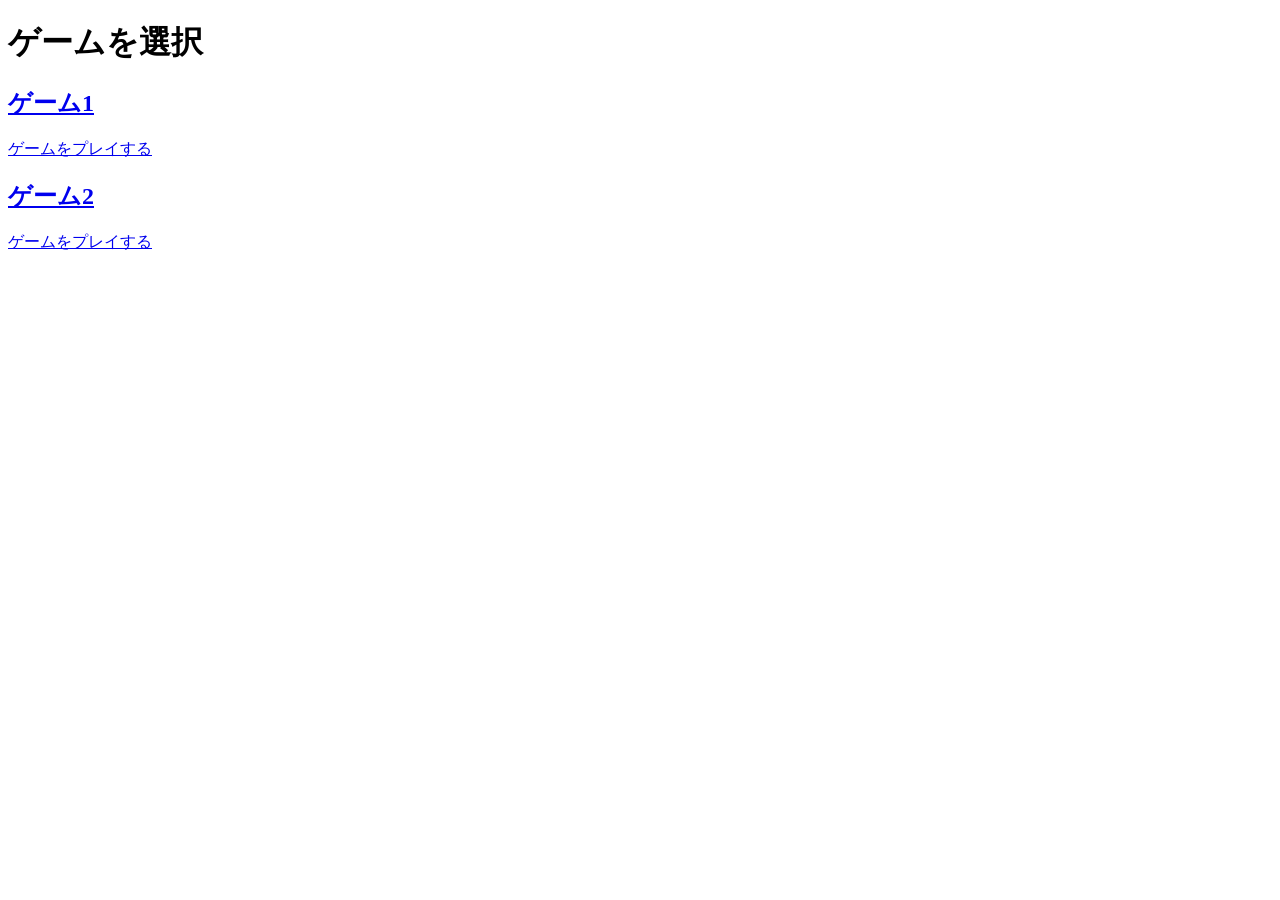
==== commit 79464599: "Update game descriptions in index.html" ====
--- a/index.html
+++ b/index.html
@@ -12,12 +12,12 @@
     <div class="game-list">
       <a class="game-card" href="games/game1/index.html">
         <h2>ゲーム1</h2>
-        <p>最初のゲームをプレイする</p>
+        <p>ゲームをプレイする</p>
       </a>
 
       <a class="game-card" href="games/game2/index.html">
         <h2>ゲーム2</h2>
-        <p>新しいゲームをプレイする</p>
+        <p>ゲームをプレイする</p>
       </a>
     </div>
   </main>
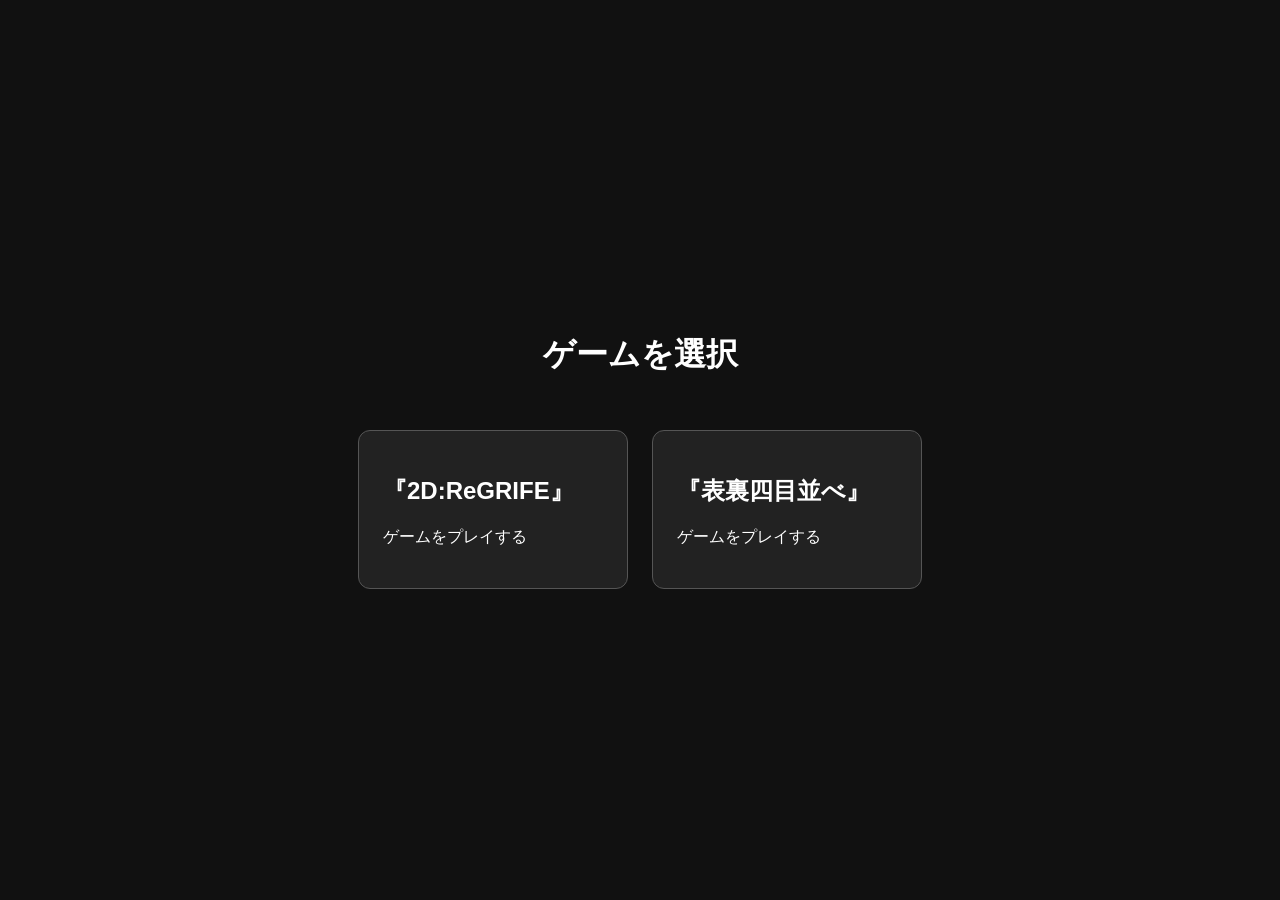
==== commit be72fa40: "Update game titles in index.html" ====
--- a/index.html
+++ b/index.html
@@ -11,12 +11,12 @@
 
     <div class="game-list">
       <a class="game-card" href="games/game1/index.html">
-        <h2>ゲーム1</h2>
+        <h2>『2D:ReGRIFE』</h2>
         <p>ゲームをプレイする</p>
       </a>
 
       <a class="game-card" href="games/game2/index.html">
-        <h2>ゲーム2</h2>
+        <h2>『表裏四目並べ』</h2>
         <p>ゲームをプレイする</p>
       </a>
     </div>
--- a/style.css
+++ b/style.css
@@ -0,0 +1,36 @@
+body {
+  margin: 0;
+  font-family: sans-serif;
+  background: #111;
+  color: white;
+}
+
+.container {
+  min-height: 100vh;
+  display: flex;
+  flex-direction: column;
+  align-items: center;
+  justify-content: center;
+}
+
+.game-list {
+  display: flex;
+  gap: 24px;
+  margin-top: 32px;
+}
+
+.game-card {
+  width: 220px;
+  padding: 24px;
+  border: 1px solid #555;
+  border-radius: 12px;
+  text-decoration: none;
+  color: white;
+  background: #222;
+  transition: 0.2s;
+}
+
+.game-card:hover {
+  transform: translateY(-4px);
+  background: #333;
+}
